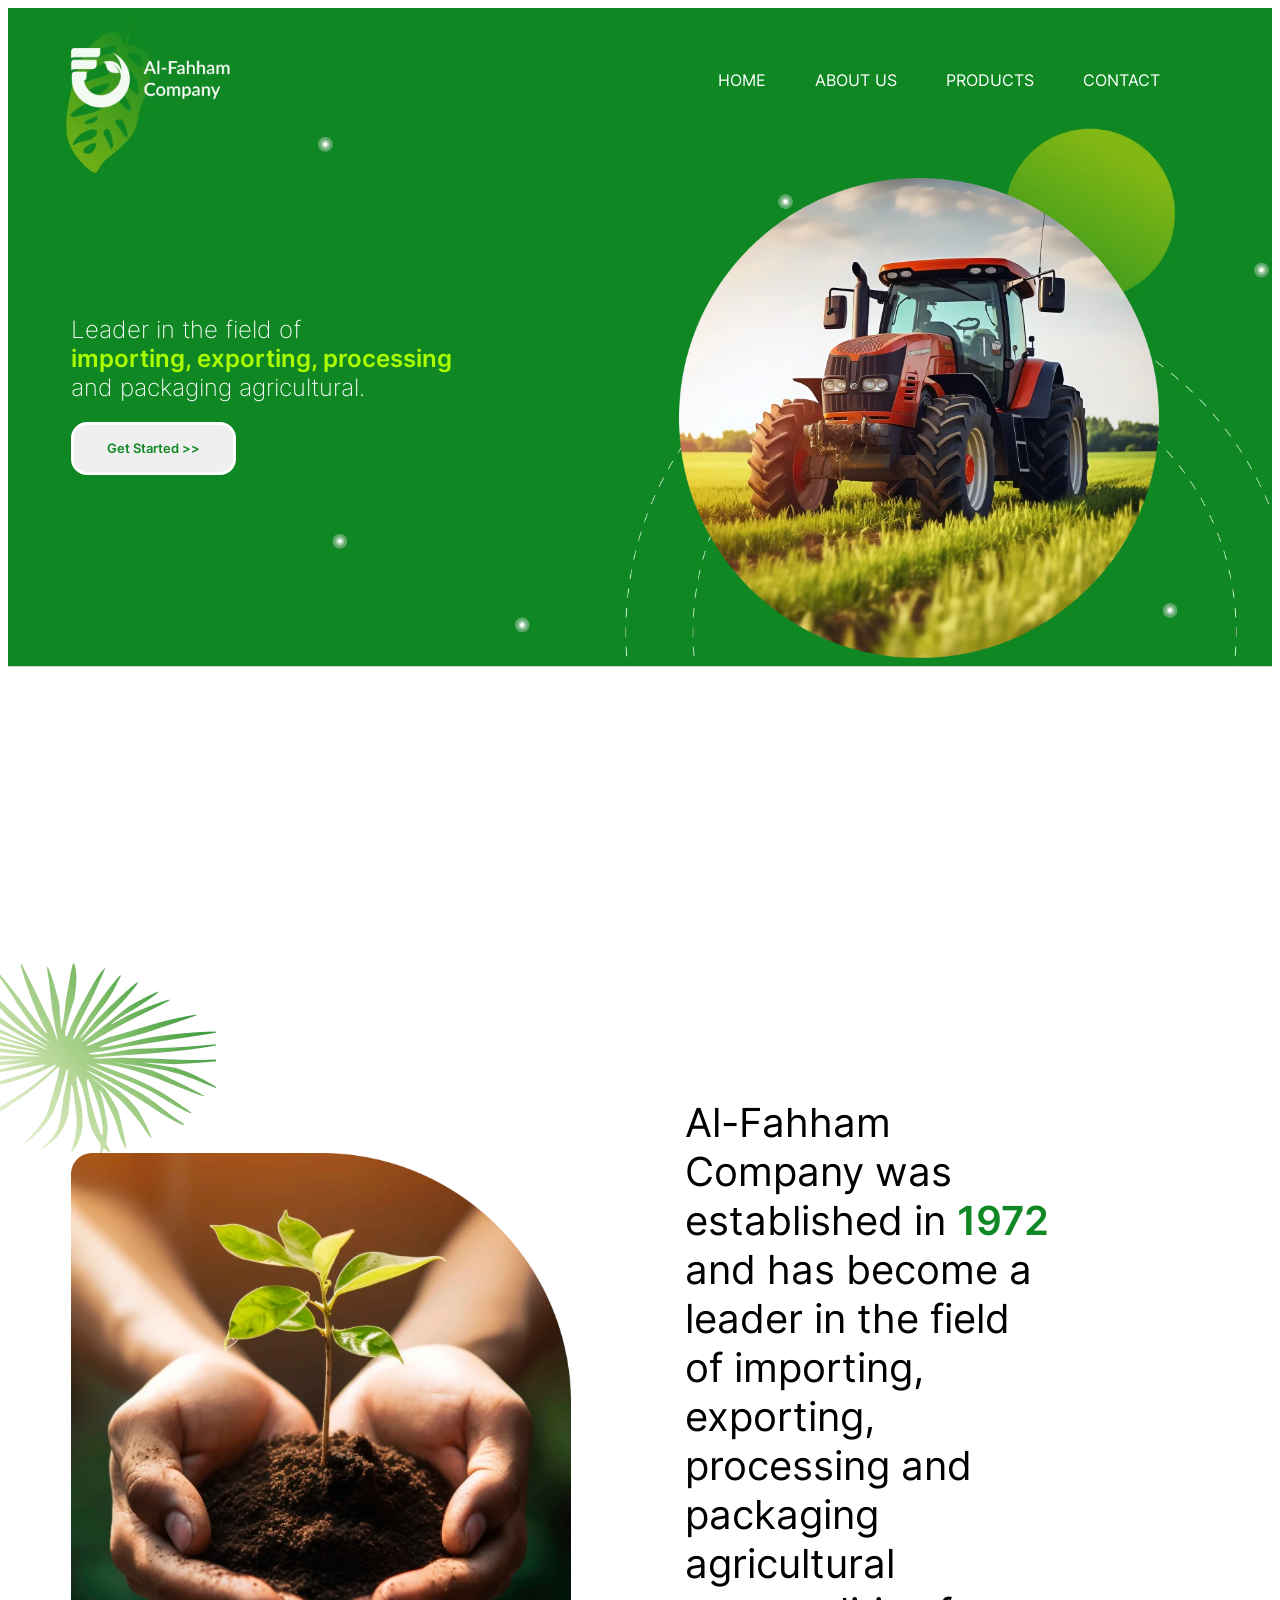
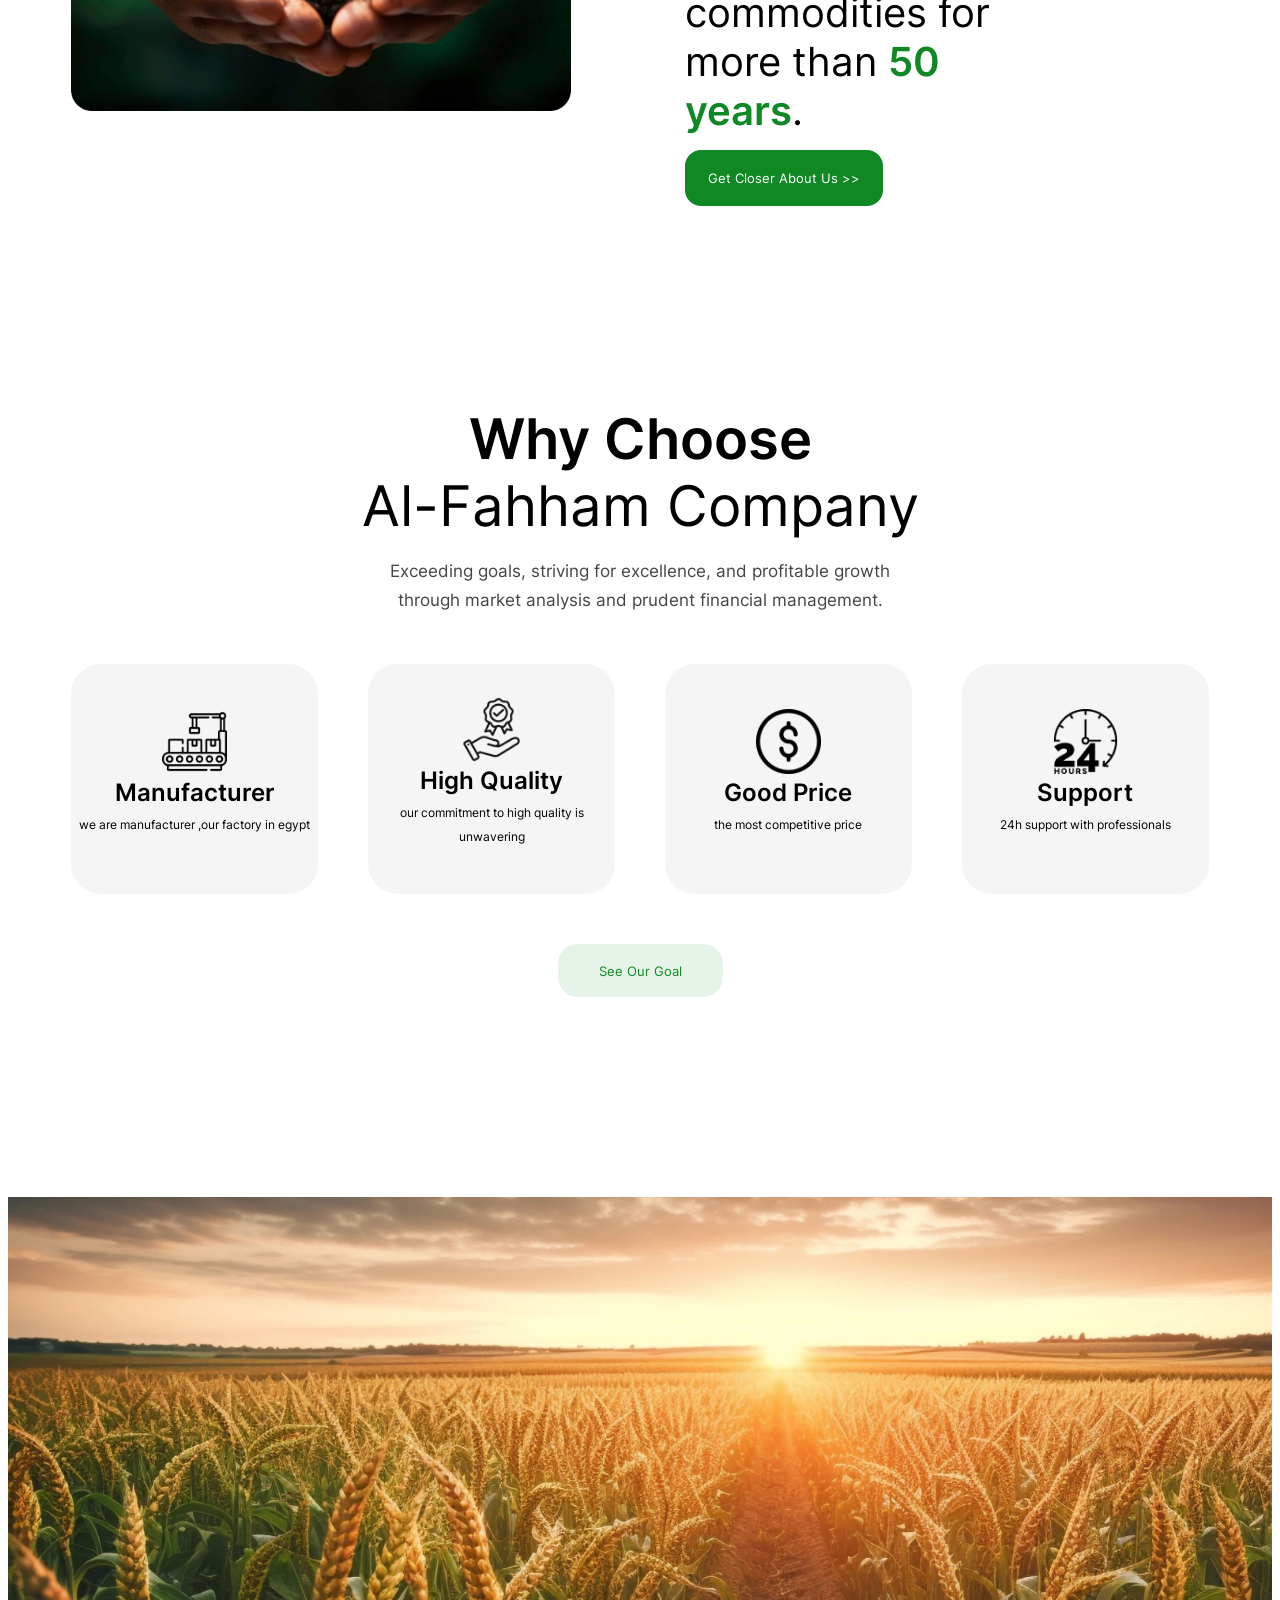
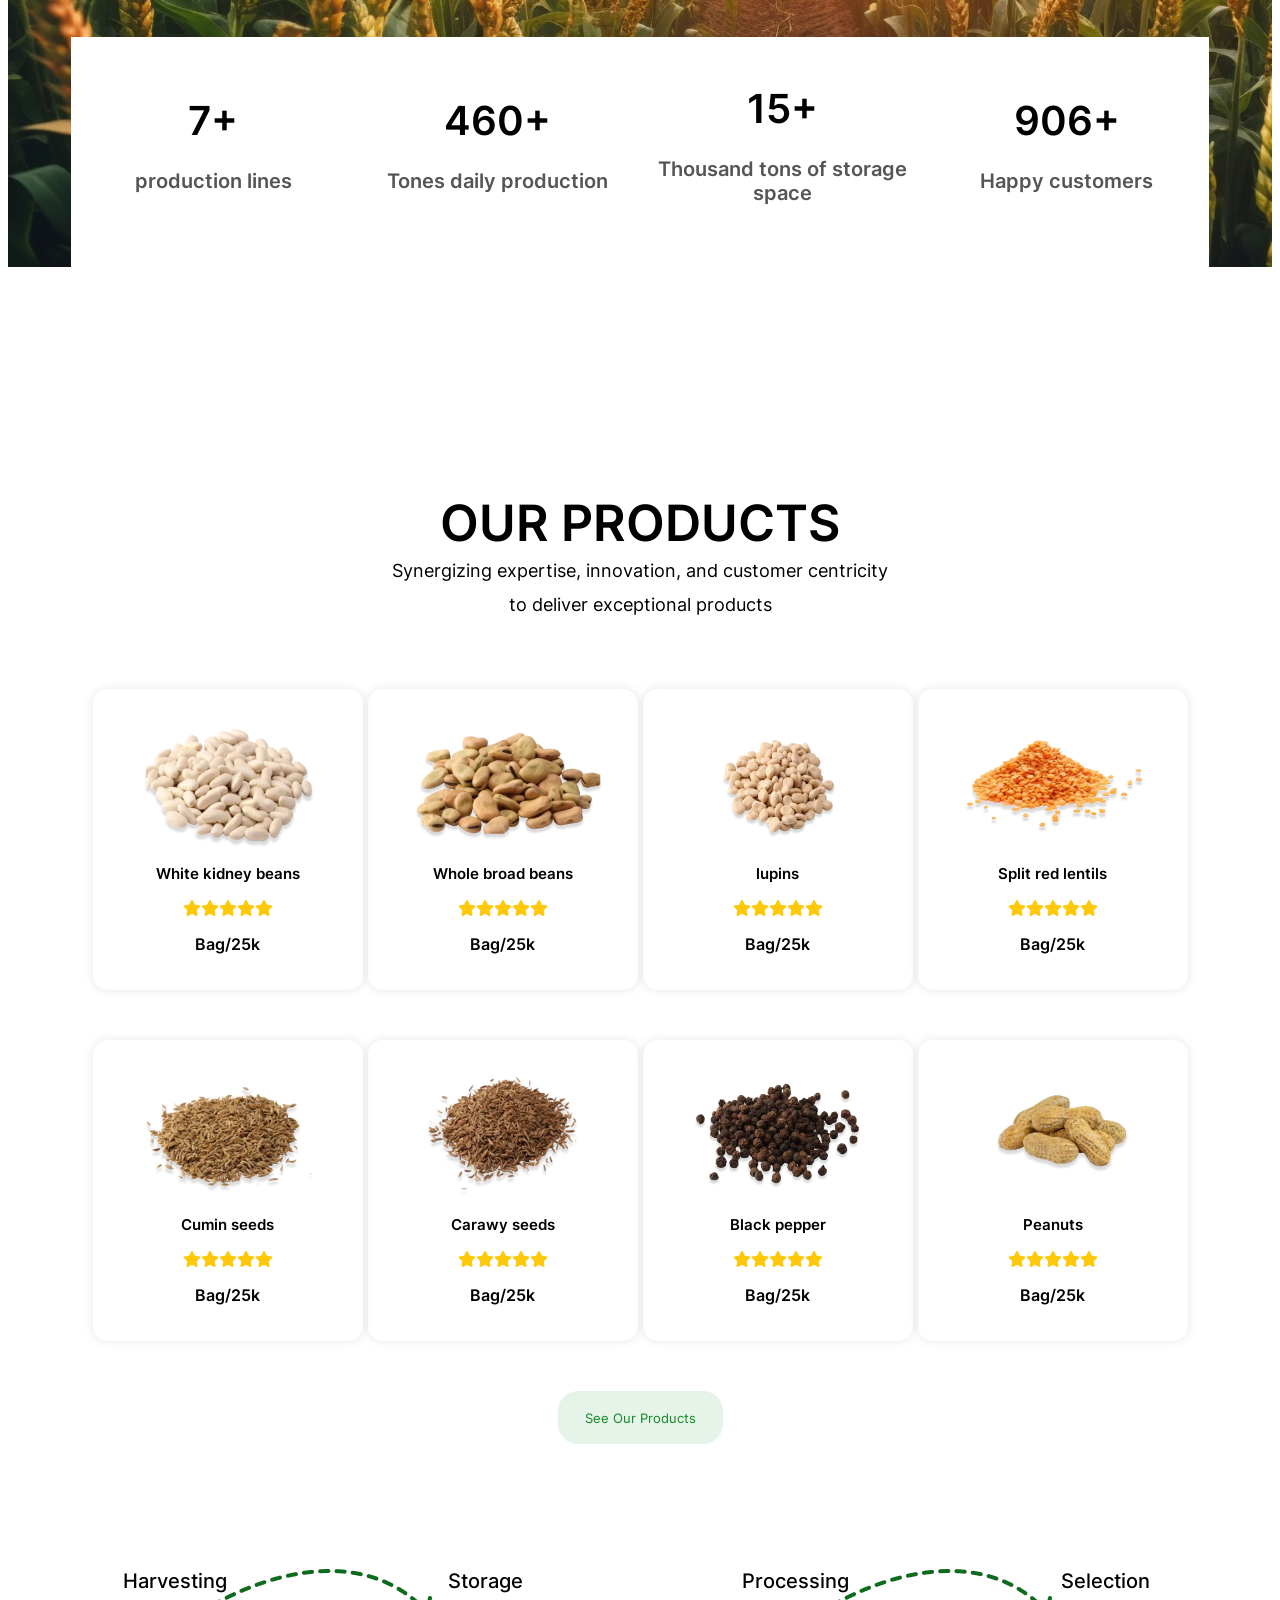
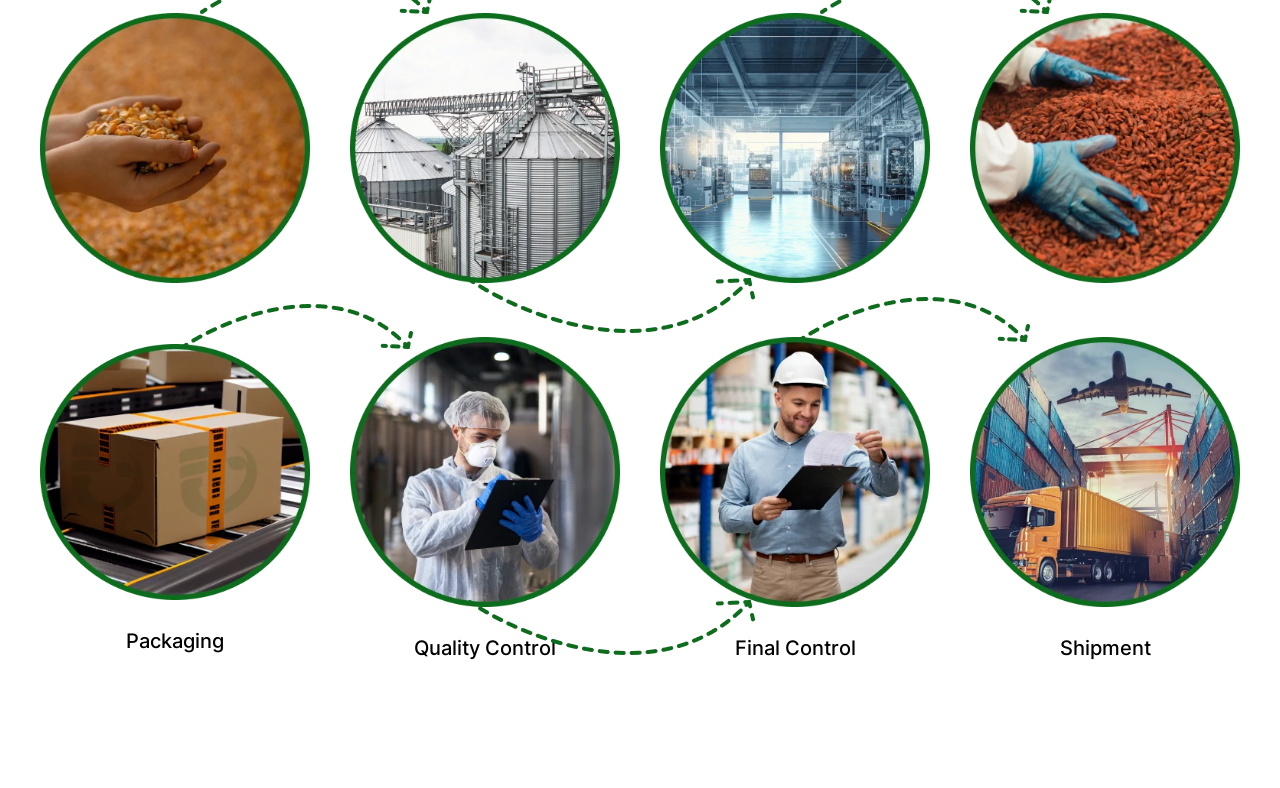
==== home.html @ ff7a0227 "Finish process section" ====
<!DOCTYPE html>
<html lang="en">
  <head>
    <meta charset="UTF-8" />
    <meta name="viewport" content="width=device-width, initial-scale=1.0" />
    <!-- css file -->
    <link rel="stylesheet" href="css/index.css" />
    <!-- all main file -->
    <link rel="stylesheet" href="css/all.min.css" />
    <!-- normliaz file -->
    <link rel="stylesheet" href="css/normliaz.css" />
    <!-- fontawesome cdn -->
    <link
      rel="stylesheet"
      href="https://cdnjs.cloudflare.com/ajax/libs/font-awesome/6.5.2/css/all.min.css"
    />
    <title>El Faham</title>
  </head>
  <body>
    <!-- start main -->
    <main>
      <!-- start landing -->
      <section class="landing">
        <div class="contanier">
          <!-- start nav -->
          <nav>
            <a href="home.html"
              ><img src="images/logo.webp" alt="elfaham-logo"
            /></a>
            <ul>
              <li><a href="home.html">HOME</a></li>
              <li><a href="pages/about.html">ABOUT US</a></li>
              <li><a href="pages/products.html">PRODUCTS</a></li>
              <li><a href="pages/contact.html">Contact</a></li>
            </ul>
          </nav>
          <!-- end nav -->
          <!-- start landing content -->
          <div class="landing-content">
            <div class="text">
              <h1>
                Leader in the field of<br />
                <span>importing, exporting, processing<br /></span> and
                packaging agricultural.
              </h1>
              <button><a href="pages/about.html">Get Started >></a></button>
            </div>
            <img src="images/Tractor.webp" alt="Tractor" />
          </div>
          <!-- end landing content -->
        </div>
      </section>
      <!-- end landing -->
      <!-- start Brief -->
      <section class="brief">
        <div class="contanier">
          <img src="images/about-home.webp" alt="hand-holding-plant" />
          <div class="brief-content">
            <p>
              Al-Fahham Company was established in <span>1972</span> and has
              become a leader in the field of importing, exporting, processing
              and packaging agricultural commodities for more than
              <span>50 years</span>.
            </p>
            <button>
              <a href="pages/about.html">Get Closer About Us >></a>
            </button>
          </div>
        </div>
      </section>
      <!-- end Brief -->
      <!-- start goal section -->
      <section class="goal">
        <div class="goal-text">
          <h2>
            Why Choose <br />
            <span>Al-Fahham Company</span>
          </h2>
          <p>
            Exceeding goals, striving for excellence, and profitable growth
            <br />
            through market analysis and prudent financial management.
          </p>
        </div>
        <div id="carts-holder"></div>
        <div class="button-container">
          <button><a href="pages/about.html">See Our Goal</a></button>
        </div>
      </section>
      <!-- end goal section -->
      <!-- start numbers -->
      <section class="numbers">
        <div class="numbers-contanier">
          <div class="numbers-holder"></div>
        </div>
      </section>
      <!-- end numbers -->
      <!-- start products home -->
      <section class="products-home">
        <div class="header">
          <h1>OUR PRODUCTS</h1>
          <p>
            Synergizing expertise, innovation, and customer centricity <br />
            to deliver exceptional products
          </p>
        </div>
        <div class="contanier">
          <div id="products-holder"></div>
          <button><a href="pages/products.html">See Our Products</a></button>
        </div>
      </section>
      <!-- end products home -->
      <!-- start process -->
      <section class="proccess">
        <div class="contanier">
          <div class="box harvesting">
            <p>Harvesting</p>
            <img src="images/Harvesting.webp" alt="Harvesting" />
          </div>
          <div class="box storage">
            <p>Storage</p>
            <img src="images/Storage.webp" alt="Storage-unit" />
          </div>
          <div class="box processing">
            <p>Processing</p>
            <img src="images/Processing.webp" alt="Processing" />
          </div>
          <div class="box selection">
            <p>Selection</p>
            <img src="images/Selection.webp" alt="Selection" />
          </div>
          <div class="box packaging">
            <img src="images/Packaging.webp" alt="Packaging" />
            <p>Packaging</p>
          </div>
          <div class="box quality">
            <img src="images/Quality-Control.webp" alt="Quality-Control" />
            <p>Quality Control</p>
          </div>
          <div class="box final">
            <img src="images/Final-Control.webp" alt="Final-Control" />
            <p>Final Control</p>
          </div>
          <div class="box Shipment">
            <img src="images/Shipment.webp" alt="Shipment" />
            <p>Shipment</p>
          </div>
        </div>
      </section>
      <!-- end process -->
    </main>
    <!-- end main -->
    <script src="index.js"></script>
  </body>
</html>
---- css/index.css ----
:root {
  --section-padding: 100px;
  --main-color: #108824;
  --secondary-color: #20b43f;
  --hover-color: #acff00;
}
@font-face {
  font-family: "Inter";
  src: url("../fonts/Inter/Inter-VariableFont_slnt\,wght.ttf")
    format("truetype");
  font-weight: 1 1000;
  font-style: oblique 0deg 10deg;
  font-display: swap;
}
* {
  font-family: "Inter", sans-serif;
}
/* start components */
.contanier {
  width: 90%;
  margin: 0 auto;
}
/* end components */
/* start main */
/* start landing */
main .landing {
  background-image: url(../images/landing-background.webp);
  height: 100vh;
  width: 100%;
  background-size: cover;
}
/* start nav */
.landing .contanier nav {
  display: flex;
  flex-direction: row;
  flex-wrap: nowrap;
  justify-content: space-between;
  align-items: center;
  padding-top: 40px;
  gap: 30%;
  text-transform: uppercase;
}
.landing .contanier nav a {
  width: 20%;
}
.landing .contanier nav a img {
  width: 160px;
  height: 60px;
}
.landing .contanier nav ul {
  display: flex;
  list-style: none;
  width: 50%;
  justify-content: space-evenly;
  flex-wrap: nowrap;
  flex-direction: row;
}
.landing .contanier nav ul li a {
  text-decoration: none;
  color: white;
}
.landing .contanier nav ul li a:hover {
  color: #acff00;
}
/* start nav */
/* start landing content */
.landing-content {
  display: flex;
  flex-direction: row;
  flex-wrap: nowrap;
  justify-content: space-between;
  align-items: center;
}
.landing-content .text h1 {
  font-weight: 200;
  color: white;
}
.landing-content .text h1 span {
  color: #acff00;
  font-weight: 600;
}
.landing-content .text button {
  width: 165px;
  height: 53px;
  border-radius: 16px;
  border: none;
  transition: 0.3s;
  cursor: pointer;
  border: 3px solid white;
}
.landing-content .text button:hover {
  background-color: transparent;
}
.landing-content .text button a {
  text-decoration: none;
  color: #108824;
  font-weight: 600;
  padding: 16px;
}
.landing-content .text button:hover > a {
  color: white;
}
.landing-content img {
  width: 480px;
  margin-top: 66px;
  margin-right: 50px;
}
/* end landing content */
/* end landing */
/* start brief */
.brief {
  padding-top: calc(var(--section-padding) * 1.5);
  padding-bottom: var(--section-padding);
}
.brief .contanier {
  display: flex;
  flex-direction: row;
  flex-wrap: nowrap;
  justify-content: space-between;
  align-items: center;
  gap: 10%;
  position: relative;
}
.brief .contanier::before {
  content: "";
  width: 240px;
  height: 190px;
  background-image: url("../images/shape-about-home.webp");
  top: -95px;
  left: -95px;
  position: absolute;
  z-index: 100;
  background-size: auto;
}
.brief .contanier img {
  width: 500px;
}
.brief .brief-content {
  width: 51%;
  margin-bottom: 0;
}
.brief .brief-content p {
  font-size: 40px;
  width: 70%;
  font-weight: 400;
  margin-bottom: 15px;
}
.brief .brief-content p span {
  color: #108824;
  font-weight: 600;
}
.brief .brief-content button {
  border: 3px solid var(--main-color);
  background-color: var(--main-color);
  padding: 17px 10px;
  border-radius: 16px;
  transition: 0.3s;
}
.brief .brief-content button a {
  padding: 17px 10px;
  text-decoration: none;
  color: white;
}
.brief .brief-content button:hover {
  background-color: transparent;
}
.brief .brief-content button:hover > a {
  color: var(--main-color);
}
/* end brief */
/* start Goal */
.goal {
  padding-top: var(--section-padding);
  padding-bottom: var(--section-padding);
}
.goal .goal-text {
  text-align: center;
}
.goal .goal-text h2 {
  font-weight: 600;
  font-size: 56px;
  line-height: 67.2px;
  margin: 0;
}
.goal .goal-text h2 span {
  font-weight: 400;
}
.goal .goal-text p {
  font-weight: 400;
  font-size: 16.63px;
  line-height: 28.5px;
  color: #454545;
}
.goal #carts-holder {
  display: flex;
  flex-direction: row;
  flex-wrap: nowrap;
  justify-content: center;
  align-items: center;
  gap: 50px;
  width: 90%;
  margin: 50px auto;
}
.goal #carts-holder .card {
  opacity: 0;
  width: 370px;
  height: 230px;
  background-color: rgb(245, 245, 245);
  border-radius: 30px;
  text-align: center;
  display: flex;
  flex-direction: column;
  justify-content: center;
  align-items: center;
  transition: 1s ease;
  cursor: default;
}
@keyframes slideIn {
  0% {
    transform: translateX(-300%);
  }
  50% {
    transform: translateX(0);
  }
}
.goal #carts-holder .card:hover {
  color: white;
  background-color: #108824;
}
.goal #carts-holder .card .card-img-black,
.goal #carts-holder .card .card-img-white {
  width: 65px;
  height: 65px;
  transition: 1s ease;
}
.goal #carts-holder .card .card-img-white {
  display: none;
}
.goal #carts-holder .card:hover > .card-img-white {
  display: block;
}
.goal #carts-holder .card:hover > .card-img-black {
  display: none;
}
.goal #carts-holder .card .card-title {
  font-weight: 600;
  font-size: 24px;
  line-height: 28.8px;
  margin-bottom: 0px;
  margin-top: 5px;
}
.goal #carts-holder .card .card-dis {
  font-weight: 400;
  font-size: 12px;
  line-height: 24px;
  margin-top: 5px;
}
.goal .button-container {
  display: flex;
}
.goal .button-container button {
  margin: 0 auto;
  background-color: rgb(16 136 36 / 10%);
  width: 165px;
  height: 53px;
  border-radius: 20px;
  border: none;
  transition: 0.3s;
  cursor: pointer;
}
.goal .button-container button:hover {
  background-color: var(--main-color);
}
.goal .button-container button a {
  padding: 16px 26px;
  color: var(--main-color);
  text-decoration: none;
}
.goal .button-container button:hover > a {
  color: white;
}
/* end Goal */
/* start numbers */
.numbers {
  padding-top: var(--section-padding);
  padding-bottom: var(--section-padding);
}
.numbers .numbers-contanier {
  background-image: url(../images/numbers-background.webp);
  background-size: cover;
  width: 100%;
  height: 670px;
}
.numbers .numbers-contanier .numbers-holder {
  width: 90%;
  margin: 0 auto;
  display: flex;
  flex-direction: row;
  flex-wrap: nowrap;
  justify-content: center;
  align-items: end;
  height: 100%;
}
.numbers .numbers-contanier .numbers-holder .num-card {
  width: 370px;
  height: 230px;
  background-color: white;
  text-align: center;
  display: flex;
  flex-direction: column;
  justify-content: center;
  align-items: center;
}
.numbers .numbers-contanier .numbers-holder .num-card .nums {
  font-weight: 600;
  font-size: 40px;
  line-height: 57px;
}
.numbers .numbers-contanier .numbers-holder .num-card .title {
  color: #181818bc;
  font-weight: 600;
  font-size: 20px;
}
/* end numbers */
/* end main */
/* start products home */
.products-home {
  padding-top: var(--section-padding);
}
.products-home .header {
  text-align: center;
}
.products-home .header h1 {
  font-size: 50px;
  font-weight: 600;
  line-height: 112px;
  margin: 0;
}
.header p {
  margin-top: -25px;
  font-weight: 400;
  line-height: 33.6px;
  font-size: 18px;
}
#products-holder {
  padding-top: 50px;
  display: grid;
  width: 90%;
  grid-template-columns: repeat(4, 1fr);
  align-items: center;
  justify-items: center;
  justify-content: center;
  column-gap: 5px;
  row-gap: 50px;
  margin: 0 auto;
  text-align: center;
}
#products-holder .product-card {
  padding: 20px;
  border-radius: 15px;
  box-shadow: 0px 0px 10px 1px #00000015;
}
#products-holder .product-card .image-holder {
  margin: 15px;
  width: 200px;
  height: 125px;
}
#products-holder .product-card .image-holder .product-img {
  max-width: 100%;
  max-height: 100%;
}
#products-holder .product-card .product-title {
  font-weight: 600;
  font-size: 15px;
}
#products-holder .product-card .product-size {
  font-weight: 600;
}
#products-holder .product-card i {
  color: #ffc90a;
}
.products-home button {
  display: flex;
  margin: 50px auto;
  background-color: rgb(16 136 36 / 10%);
  width: 165px;
  height: 53px;
  border-radius: 20px;
  border: none;
  transition: 0.3s;
  cursor: pointer;
  text-align: center;
  justify-content: center;
  align-items: center;
}
.products-home button:hover {
  background-color: var(--main-color);
}
.products-home button a {
  padding: 14px 10px;
  color: var(--main-color);
  text-decoration: none;
}
.products-home button:hover > a {
  color: white;
}
/* end products home */
/* start proccess */
.proccess {
  padding-bottom: var(--section-padding);
}
.proccess .contanier {
  padding-top: 50px;
  display: grid;
  width: 80%;
  grid-template-columns: repeat(4, 1fr);
  align-items: center;
  justify-items: center;
  justify-content: center;
  column-gap: 40px;
  row-gap: 50px;
  margin: 0 auto;
  text-align: center;
}
.proccess .contanier .box {
  position: relative;
}
.proccess .contanier .box img {
  width: 270px;
}
.proccess .contanier .harvesting::before,
.proccess .contanier .processing::before {
  content: url(../images/Arrow-down.webp);
  position: absolute;
  top: 25px;
  right: -45%;
}
.proccess .contanier .storage::before {
  content: url(../images/Arrow-up.webp);
  position: absolute;
  bottom: -50px;
  right: -50%;
}
.proccess .contanier .packaging::before {
  content: url(../images/Arrow-down.webp);
  position: absolute;
  top: -40px;
  right: -38%;
}
.proccess .contanier .quality::before {
  content: url(../images/Arrow-up.webp);
  position: absolute;
  bottom: 21px;
  right: -50%;
}
.proccess .contanier .final::before {
  content: url(../images/Arrow-down.webp);
  position: absolute;
  top: -40px;
  right: -37%;
}
.proccess .contanier .box p {
  font-weight: 500;
  font-size: 20px;
  padding-top: 5px;
}
/* end proccess */
---- css/normliaz.css ----
/*! normalize.css v8.0.1 | MIT License | github.com/necolas/normalize.css */

/* Document
   ========================================================================== */

/**
 * 1. Correct the line height in all browsers.
 * 2. Prevent adjustments of font size after orientation changes in iOS.
 */

 html {
    line-height: 1.15; /* 1 */
    -webkit-text-size-adjust: 100%; /* 2 */
  }
  
  /* Sections
     ========================================================================== */
  
  /**
   * Remove the margin in all browsers.
   */
  
  body {
    margin: 0;
  }
  
  /**
   * Render the `main` element consistently in IE.
   */
  
  main {
    display: block;
  }
  
  /**
   * Correct the font size and margin on `h1` elements within `section` and
   * `article` contexts in Chrome, Firefox, and Safari.
   */
  
  h1 {
    font-size: 2em;
    margin: 0.67em 0;
  }
  
  /* Grouping content
     ========================================================================== */
  
  /**
   * 1. Add the correct box sizing in Firefox.
   * 2. Show the overflow in Edge and IE.
   */
  
  hr {
    box-sizing: content-box; /* 1 */
    height: 0; /* 1 */
    overflow: visible; /* 2 */
  }
  
  /**
   * 1. Correct the inheritance and scaling of font size in all browsers.
   * 2. Correct the odd `em` font sizing in all browsers.
   */
  
  pre {
    font-family: monospace, monospace; /* 1 */
    font-size: 1em; /* 2 */
  }
  
  /* Text-level semantics
     ========================================================================== */
  
  /**
   * Remove the gray background on active links in IE 10.
   */
  
  a {
    background-color: transparent;
  }
  
  /**
   * 1. Remove the bottom border in Chrome 57-
   * 2. Add the correct text decoration in Chrome, Edge, IE, Opera, and Safari.
   */
  
  abbr[title] {
    border-bottom: none; /* 1 */
    text-decoration: underline; /* 2 */
    text-decoration: underline dotted; /* 2 */
  }
  
  /**
   * Add the correct font weight in Chrome, Edge, and Safari.
   */
  
  b,
  strong {
    font-weight: bolder;
  }
  
  /**
   * 1. Correct the inheritance and scaling of font size in all browsers.
   * 2. Correct the odd `em` font sizing in all browsers.
   */
  
  code,
  kbd,
  samp {
    font-family: monospace, monospace; /* 1 */
    font-size: 1em; /* 2 */
  }
  
  /**
   * Add the correct font size in all browsers.
   */
  
  small {
    font-size: 80%;
  }
  
  /**
   * Prevent `sub` and `sup` elements from affecting the line height in
   * all browsers.
   */
  
  sub,
  sup {
    font-size: 75%;
    line-height: 0;
    position: relative;
    vertical-align: baseline;
  }
  
  sub {
    bottom: -0.25em;
  }
  
  sup {
    top: -0.5em;
  }
  
  /* Embedded content
     ========================================================================== */
  
  /**
   * Remove the border on images inside links in IE 10.
   */
  
  img {
    border-style: none;
  }
  
  /* Forms
     ========================================================================== */
  
  /**
   * 1. Change the font styles in all browsers.
   * 2. Remove the margin in Firefox and Safari.
   */
  
  button,
  input,
  optgroup,
  select,
  textarea {
    font-family: inherit; /* 1 */
    font-size: 100%; /* 1 */
    line-height: 1.15; /* 1 */
    margin: 0; /* 2 */
  }
  
  /**
   * Show the overflow in IE.
   * 1. Show the overflow in Edge.
   */
  
  button,
  input { /* 1 */
    overflow: visible;
  }
  
  /**
   * Remove the inheritance of text transform in Edge, Firefox, and IE.
   * 1. Remove the inheritance of text transform in Firefox.
   */
  
  button,
  select { /* 1 */
    text-transform: none;
  }
  
  /**
   * Correct the inability to style clickable types in iOS and Safari.
   */
  
  button,
  [type="button"],
  [type="reset"],
  [type="submit"] {
    -webkit-appearance: button;
  }
  
  /**
   * Remove the inner border and padding in Firefox.
   */
  
  button::-moz-focus-inner,
  [type="button"]::-moz-focus-inner,
  [type="reset"]::-moz-focus-inner,
  [type="submit"]::-moz-focus-inner {
    border-style: none;
    padding: 0;
  }
  
  /**
   * Restore the focus styles unset by the previous rule.
   */
  
  button:-moz-focusring,
  [type="button"]:-moz-focusring,
  [type="reset"]:-moz-focusring,
  [type="submit"]:-moz-focusring {
    outline: 1px dotted ButtonText;
  }
  
  /**
   * Correct the padding in Firefox.
   */
  
  fieldset {
    padding: 0.35em 0.75em 0.625em;
  }
  
  /**
   * 1. Correct the text wrapping in Edge and IE.
   * 2. Correct the color inheritance from `fieldset` elements in IE.
   * 3. Remove the padding so developers are not caught out when they zero out
   *    `fieldset` elements in all browsers.
   */
  
  legend {
    box-sizing: border-box; /* 1 */
    color: inherit; /* 2 */
    display: table; /* 1 */
    max-width: 100%; /* 1 */
    padding: 0; /* 3 */
    white-space: normal; /* 1 */
  }
  
  /**
   * Add the correct vertical alignment in Chrome, Firefox, and Opera.
   */
  
  progress {
    vertical-align: baseline;
  }
  
  /**
   * Remove the default vertical scrollbar in IE 10+.
   */
  
  textarea {
    overflow: auto;
  }
  
  /**
   * 1. Add the correct box sizing in IE 10.
   * 2. Remove the padding in IE 10.
   */
  
  [type="checkbox"],
  [type="radio"] {
    box-sizing: border-box; /* 1 */
    padding: 0; /* 2 */
  }
  
  /**
   * Correct the cursor style of increment and decrement buttons in Chrome.
   */
  
  [type="number"]::-webkit-inner-spin-button,
  [type="number"]::-webkit-outer-spin-button {
    height: auto;
  }
  
  /**
   * 1. Correct the odd appearance in Chrome and Safari.
   * 2. Correct the outline style in Safari.
   */
  
  [type="search"] {
    -webkit-appearance: textfield; /* 1 */
    outline-offset: -2px; /* 2 */
  }
  
  /**
   * Remove the inner padding in Chrome and Safari on macOS.
   */
  
  [type="search"]::-webkit-search-decoration {
    -webkit-appearance: none;
  }
  
  /**
   * 1. Correct the inability to style clickable types in iOS and Safari.
   * 2. Change font properties to `inherit` in Safari.
   */
  
  ::-webkit-file-upload-button {
    -webkit-appearance: button; /* 1 */
    font: inherit; /* 2 */
  }
  
  /* Interactive
     ========================================================================== */
  
  /*
   * Add the correct display in Edge, IE 10+, and Firefox.
   */
  
  details {
    display: block;
  }
  
  /*
   * Add the correct display in all browsers.
   */
  
  summary {
    display: list-item;
  }
  
  /* Misc
     ========================================================================== */
  
  /**
   * Add the correct display in IE 10+.
   */
  
  template {
    display: none;
  }
  
  /**
   * Add the correct display in IE 10.
   */
  
  [hidden] {
    display: none;
  }
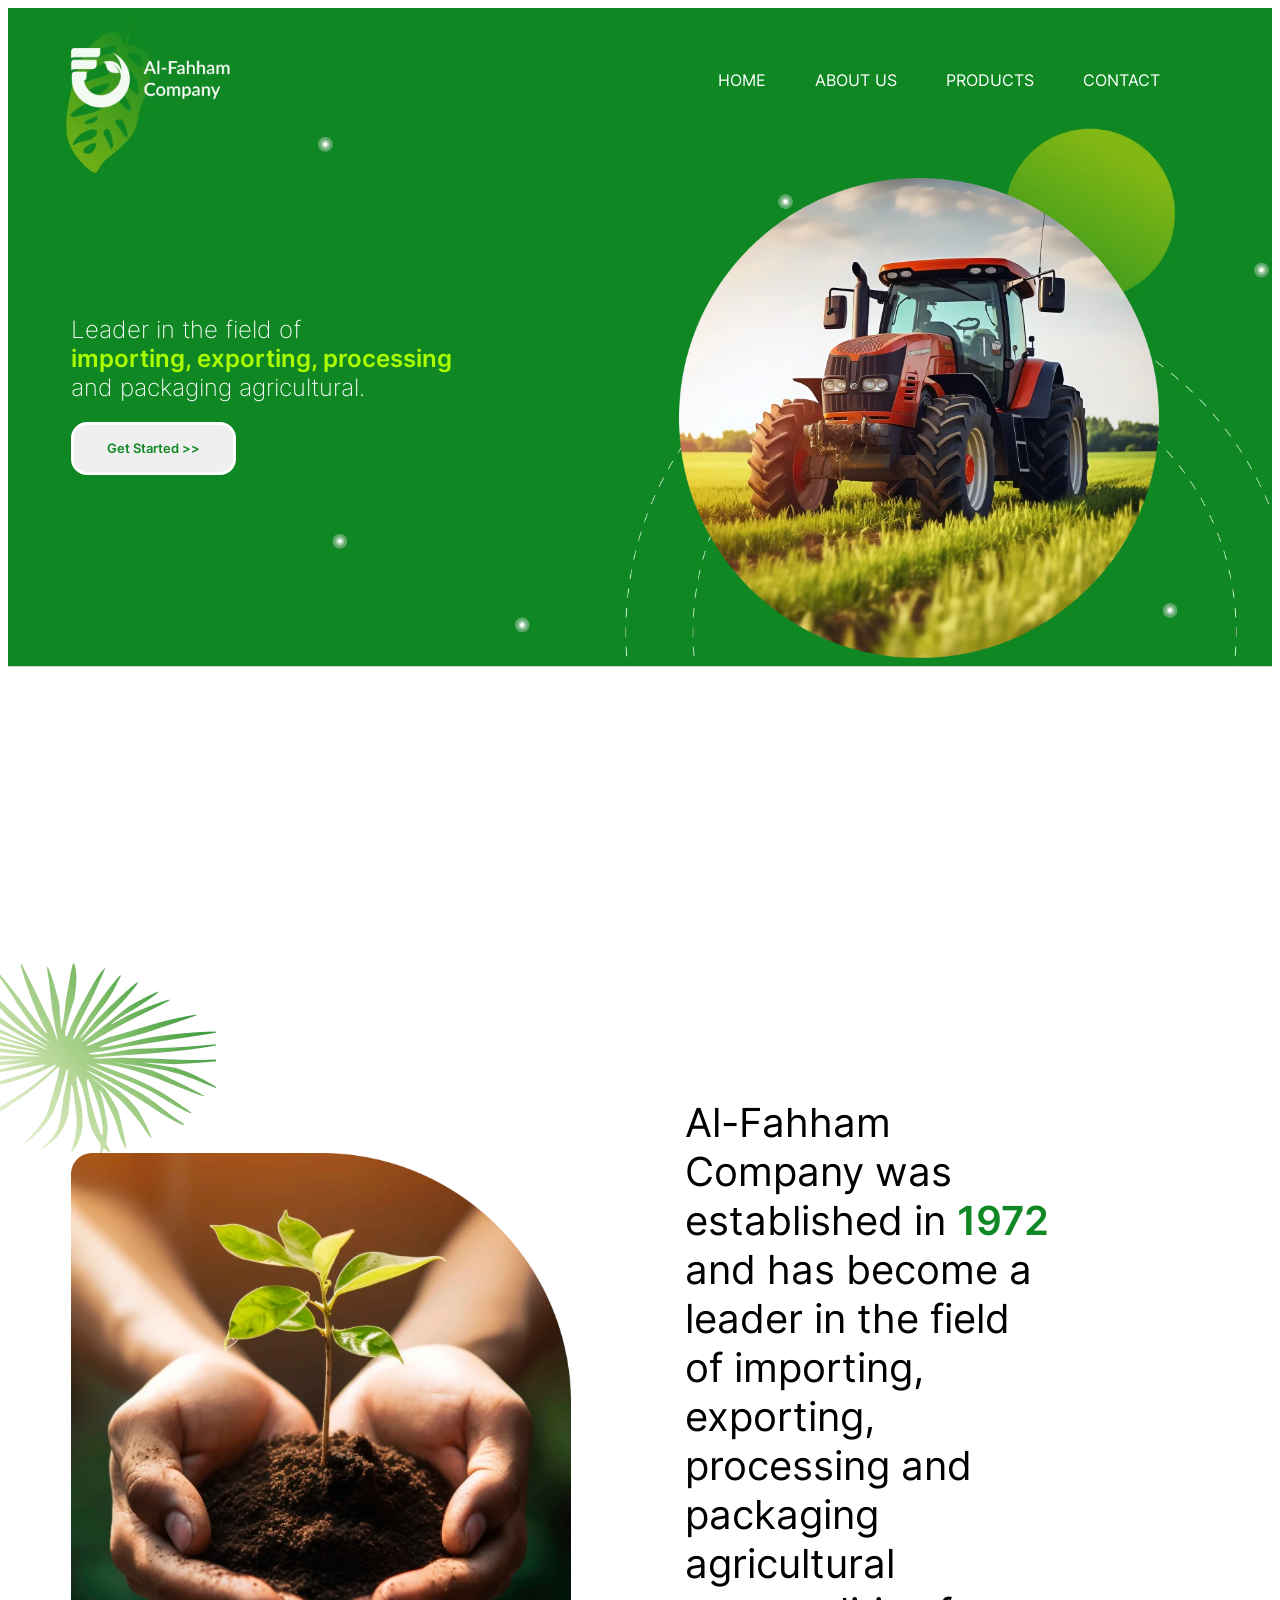
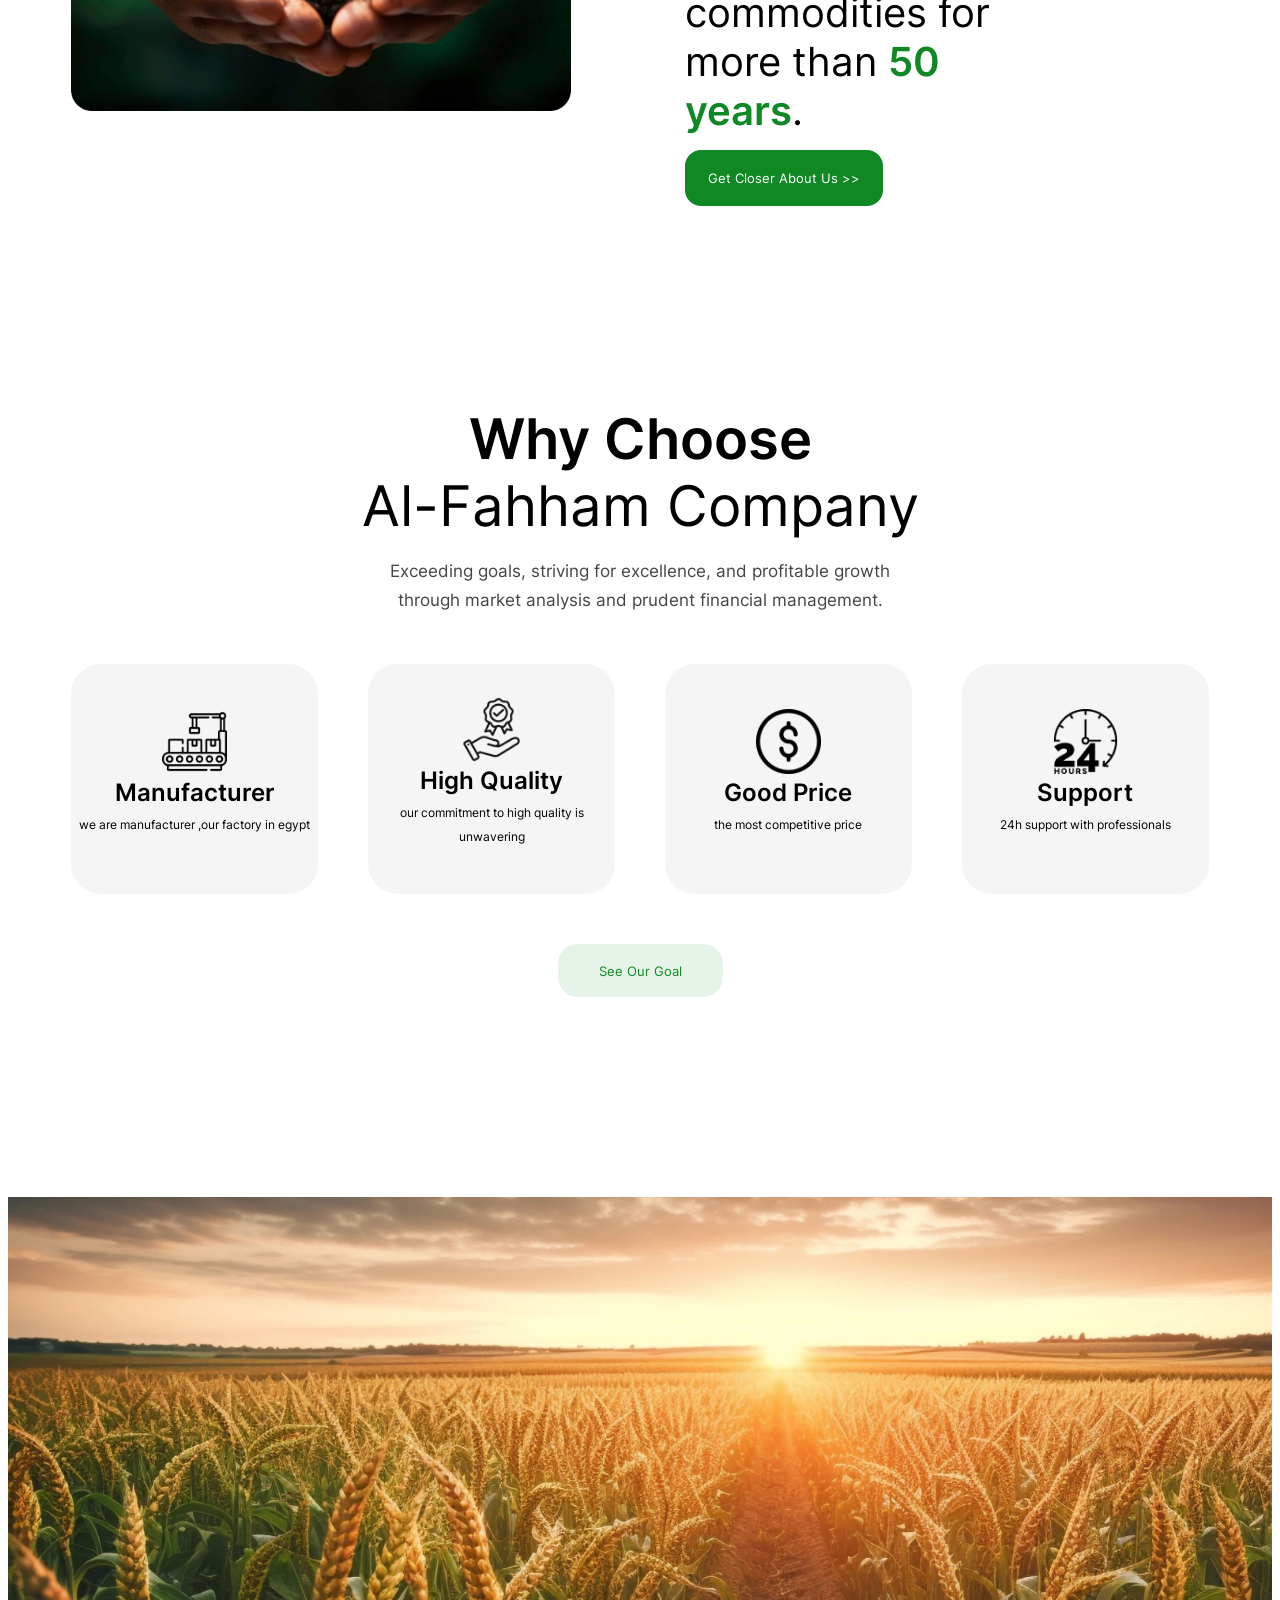
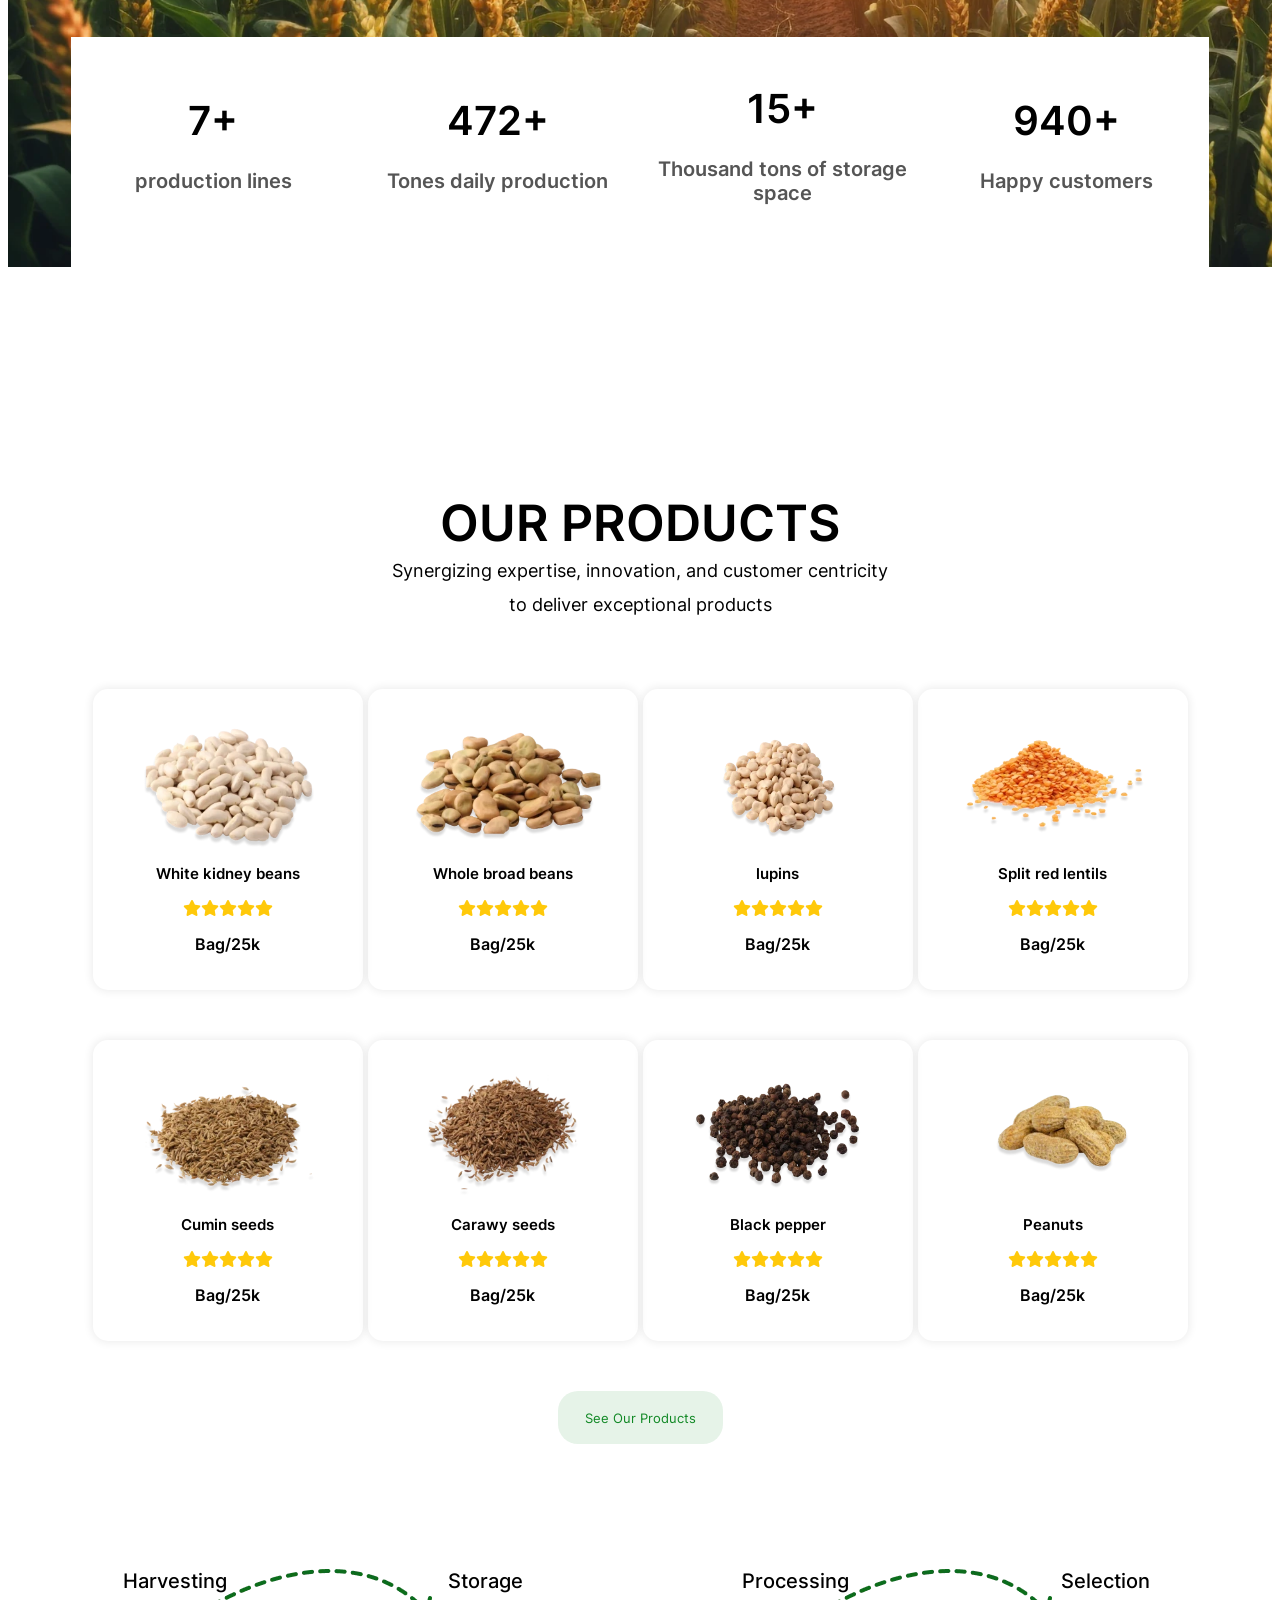
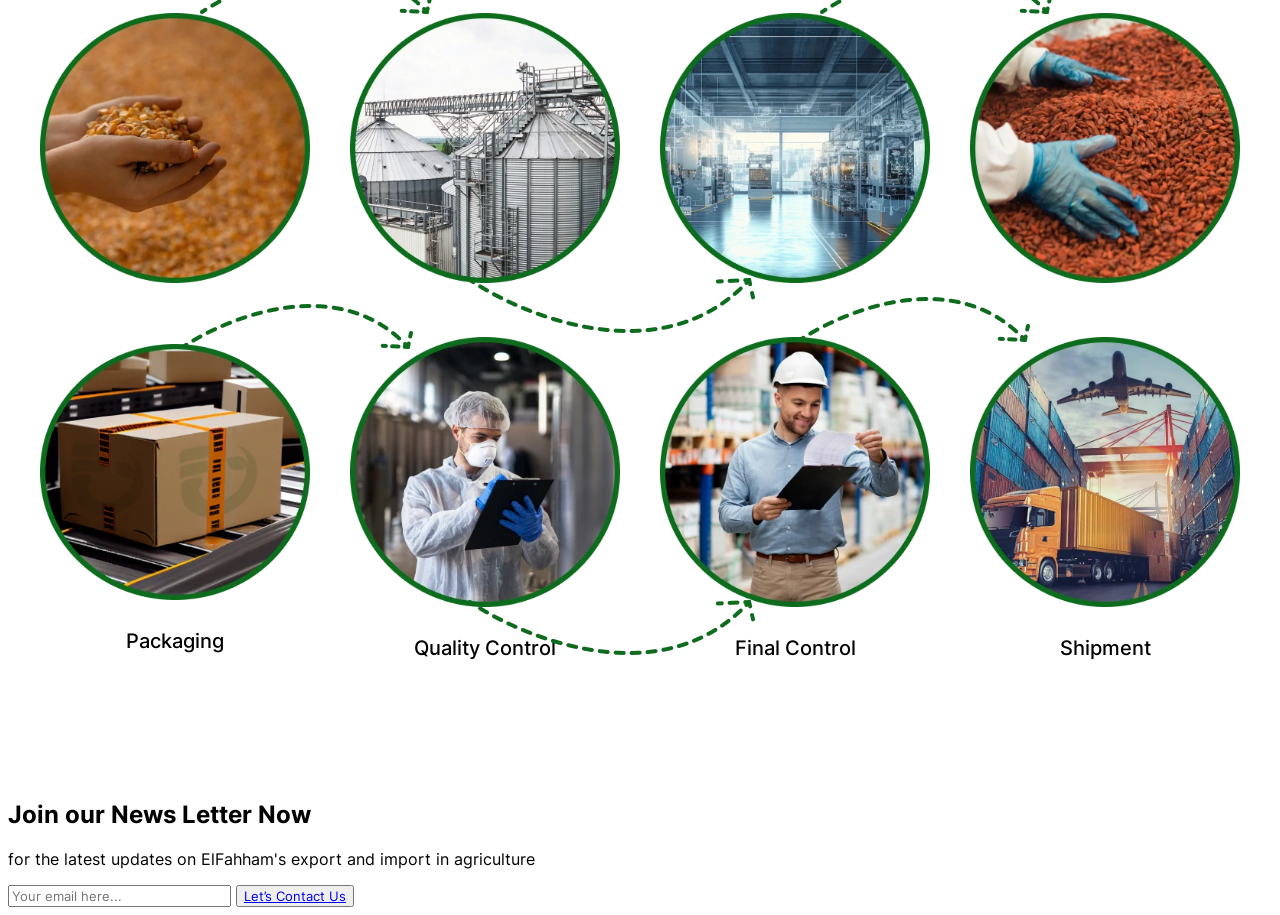
==== commit 02812188: "Create HTML code for news letter section" ====
--- a/home.html
+++ b/home.html
@@ -148,6 +148,19 @@
         </div>
       </section>
       <!-- end process -->
+      <!-- start news letter -->
+      <section class="letter">
+        <div class="heading">
+          <h2>Join our News Letter Now</h2>
+          <p>
+            for the latest updates on ElFahham's export and import in
+            agriculture
+          </p>
+          <input type="email" placeholder="Your email here..." />
+          <button><a href="#">Let’s Contact Us</a></button>
+        </div>
+      </section>
+      <!-- end news letter -->
     </main>
     <!-- end main -->
     <script src="index.js"></script>
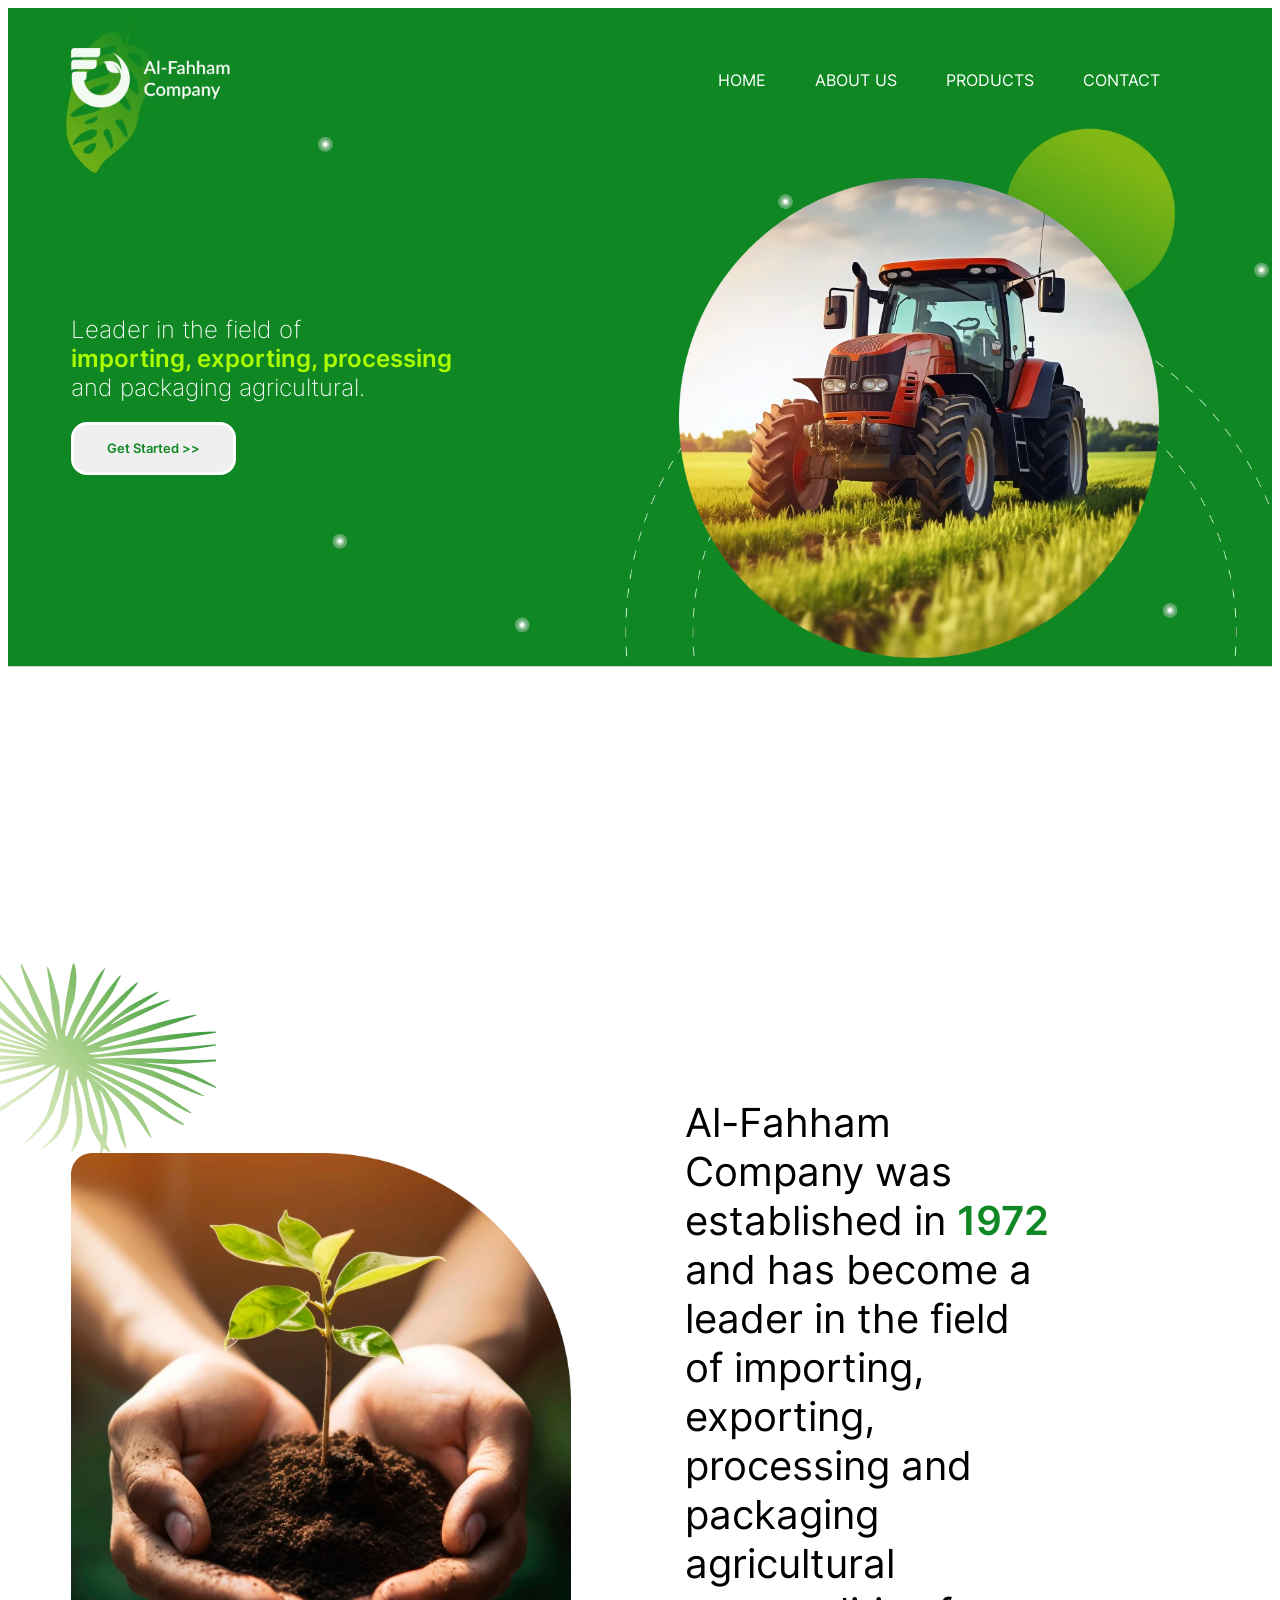
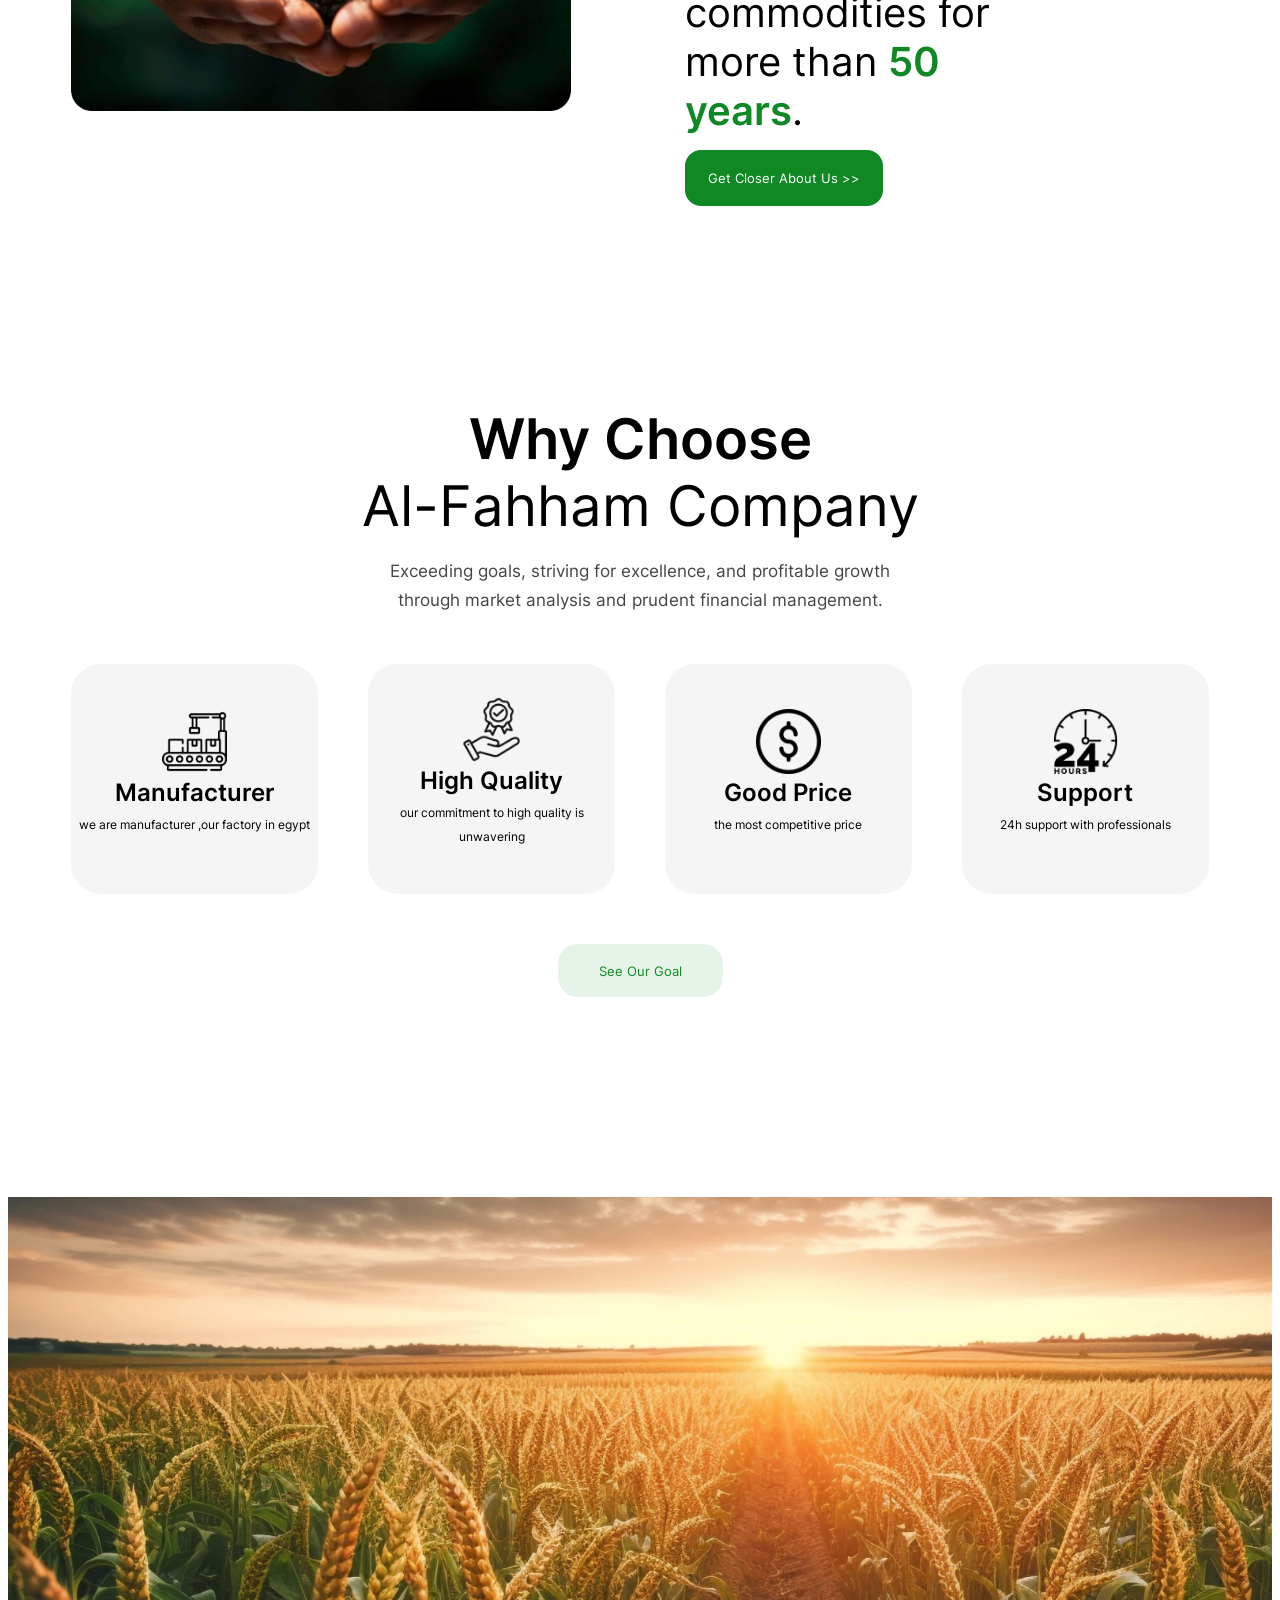
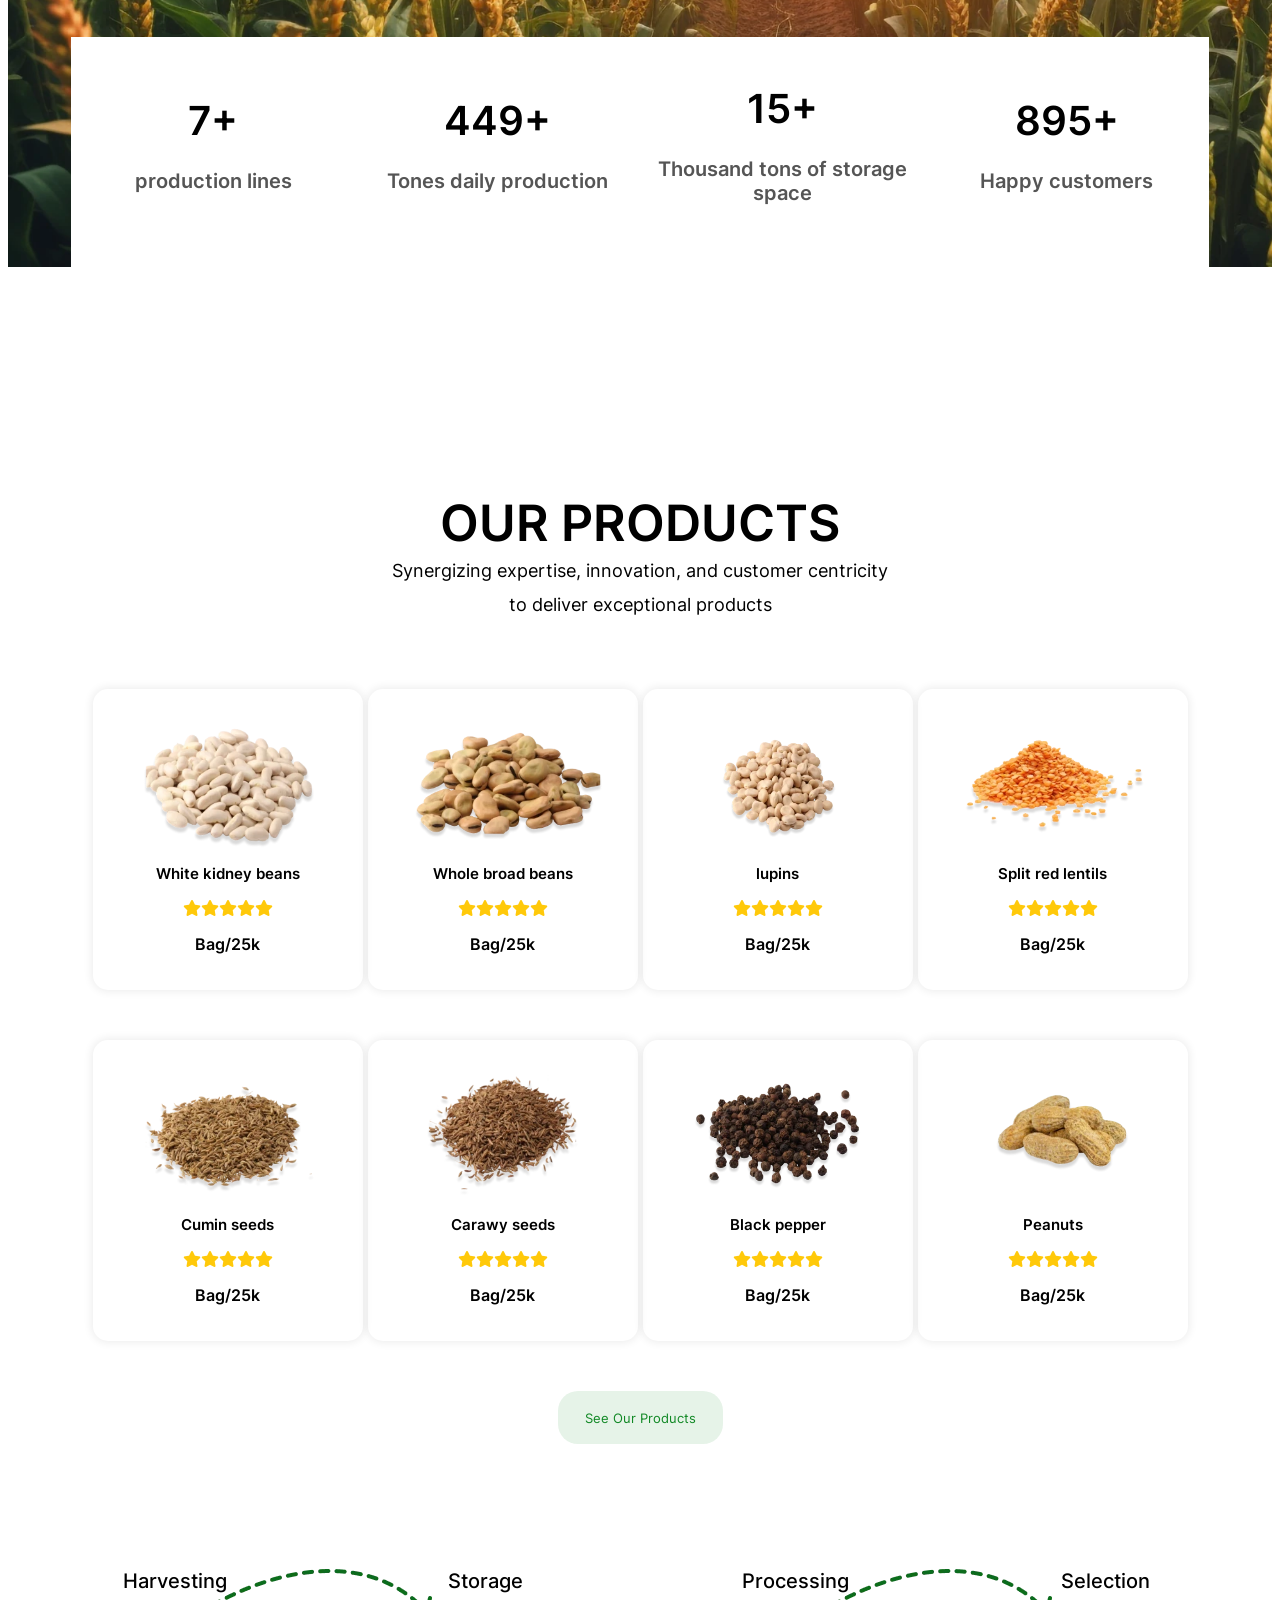
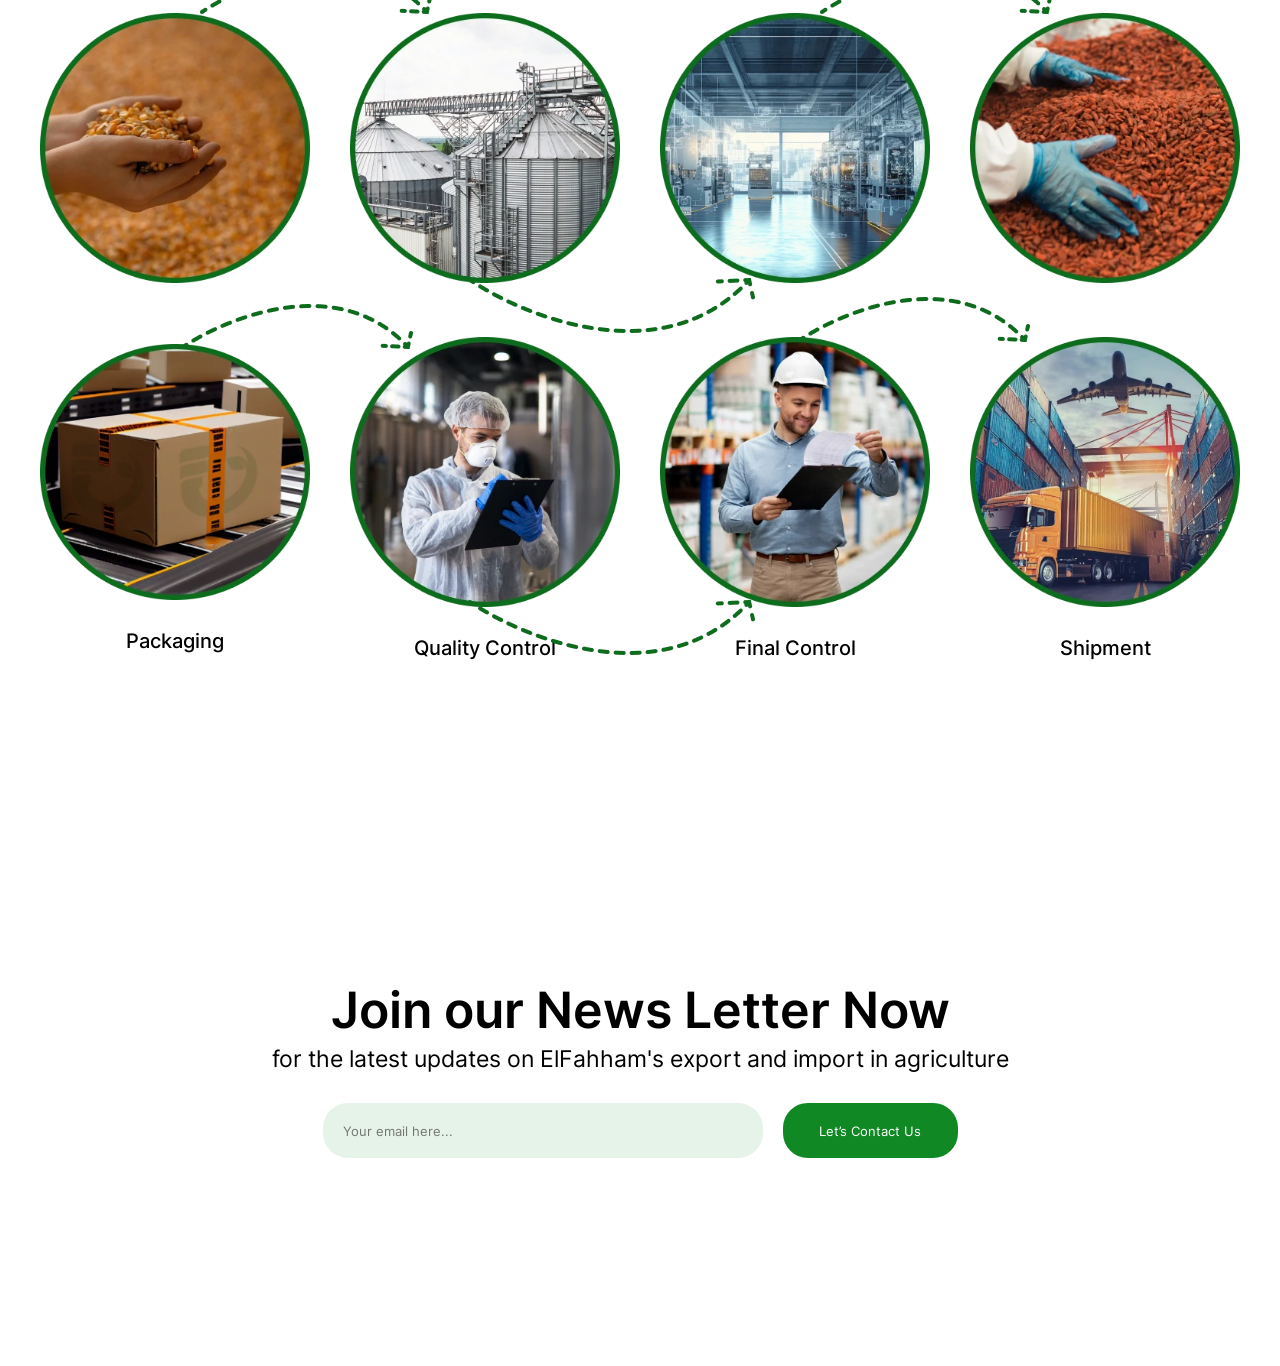
==== commit 89bc75a6: "Finish letter section" ====
--- a/home.html
+++ b/home.html
@@ -150,14 +150,18 @@
       <!-- end process -->
       <!-- start news letter -->
       <section class="letter">
-        <div class="heading">
-          <h2>Join our News Letter Now</h2>
-          <p>
-            for the latest updates on ElFahham's export and import in
-            agriculture
-          </p>
-          <input type="email" placeholder="Your email here..." />
-          <button><a href="#">Let’s Contact Us</a></button>
+        <div class="contanier">
+          <div class="heading">
+            <h2>Join our News Letter Now</h2>
+            <p>
+              for the latest updates on ElFahham's export and import in
+              agriculture
+            </p>
+            <div class="input-holder">
+              <input type="email" placeholder="Your email here..." />
+              <button><a href="#">Let’s Contact Us</a></button>
+            </div>
+          </div>
         </div>
       </section>
       <!-- end news letter -->
--- a/css/index.css
+++ b/css/index.css
@@ -465,3 +465,59 @@
   padding-top: 5px;
 }
 /* end proccess */
+/* start news letter */
+.letter {
+  /* background-image: url(../images/numbers-background.webp); */
+  background-size: cover;
+  text-align: center;
+}
+.letter .heading {
+  padding-top: 200px;
+}
+.letter .heading h2 {
+  font-weight: 600;
+  font-size: 50px;
+  margin: 0;
+}
+.letter .heading p {
+  font-weight: 400;
+  margin-bottom: 30px;
+  margin-top: 5px;
+  font-size: 23px;
+}
+.letter .input-holder {
+  padding-bottom: 200px;
+}
+.letter .input-holder input {
+  border: none;
+  padding: 15px 20px;
+  width: 400px;
+  height: 25px;
+  border-radius: 25px;
+  background-color: rgb(16 136 36 / 10%);
+}
+.letter .input-holder input:focus {
+  outline-color: var(--main-color);
+}
+.letter .input-holder button {
+  border: none;
+  background-color: var(--main-color);
+  height: 55px;
+  border-radius: 25px;
+  width: 175px;
+  margin-left: 15px;
+  border: 3px solid var(--main-color);
+  transition: 0.3s ease-in;
+}
+.letter .input-holder button:hover {
+  background-color: transparent;
+}
+.letter .input-holder button a {
+  text-decoration: none;
+  color: white;
+  padding: 18px 16px;
+}
+.letter .input-holder button:hover > a {
+  color: var(--main-color);
+}
+/* end news letter */
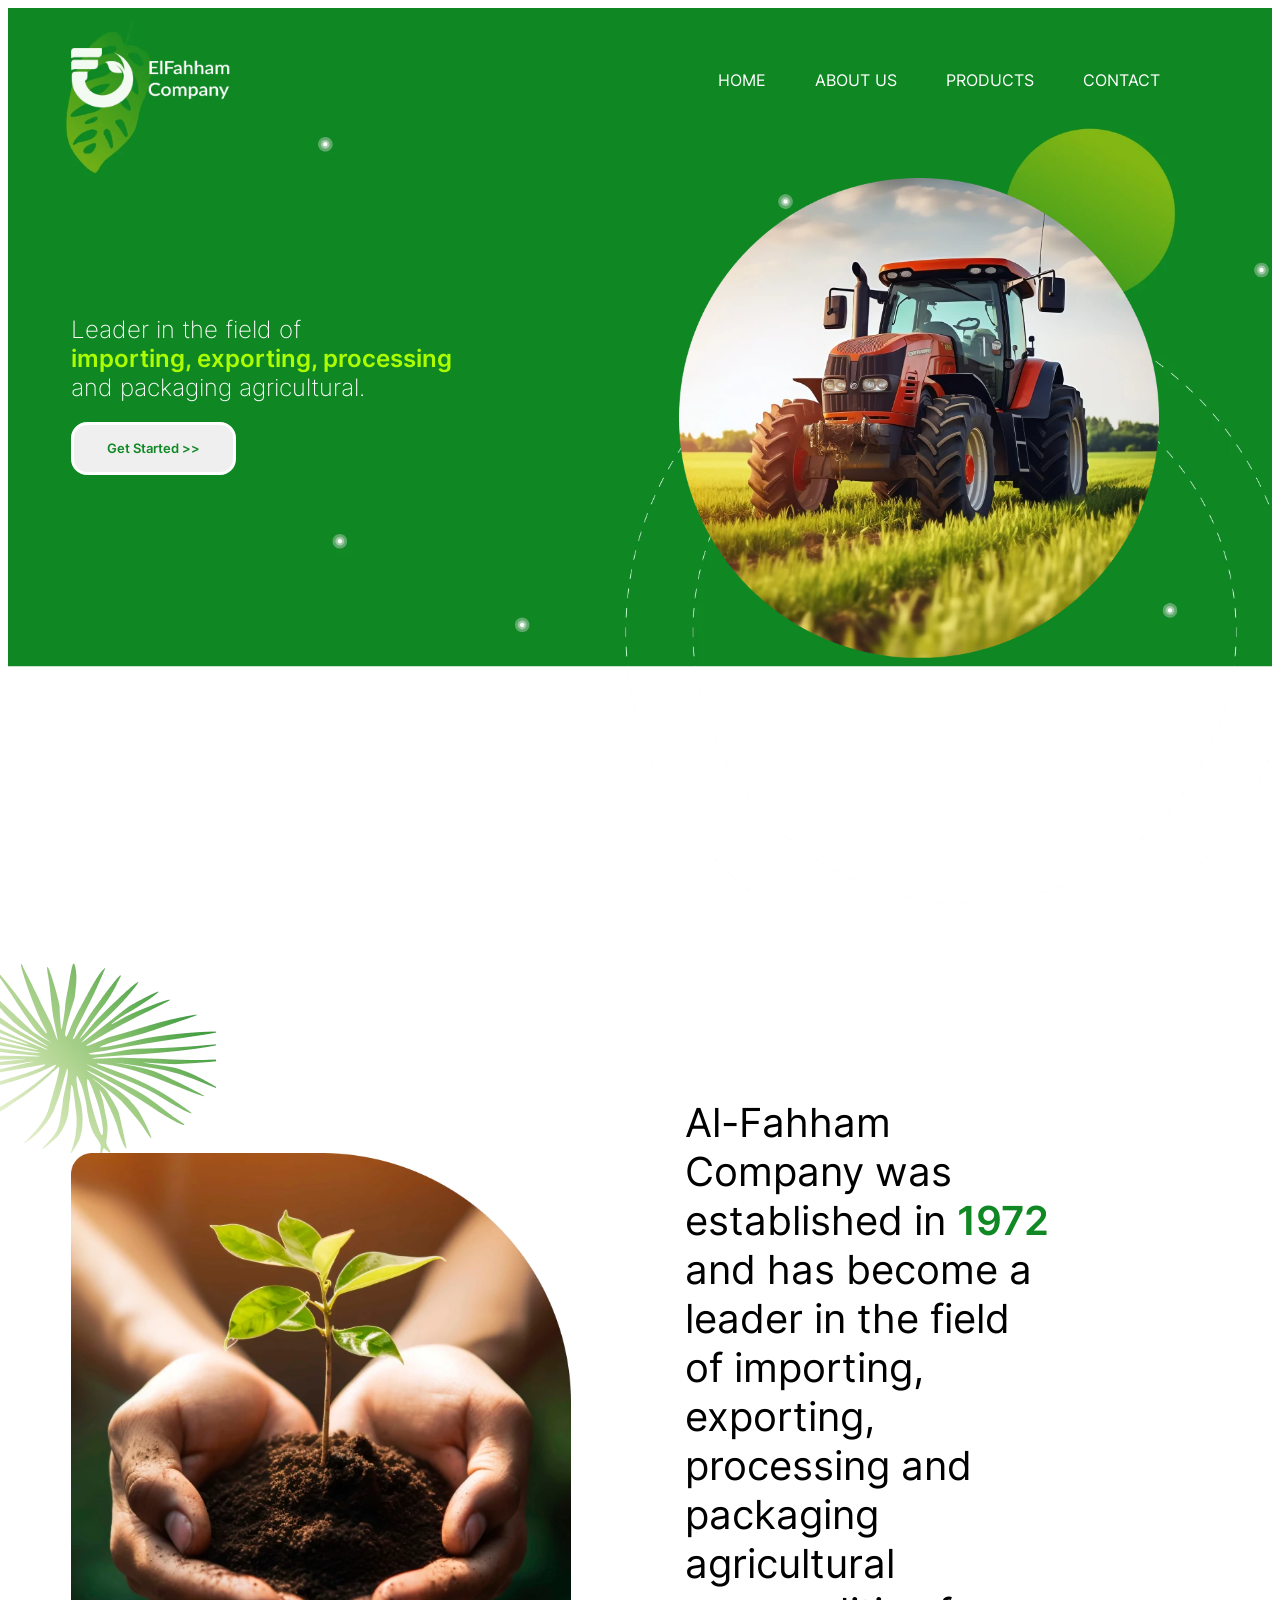
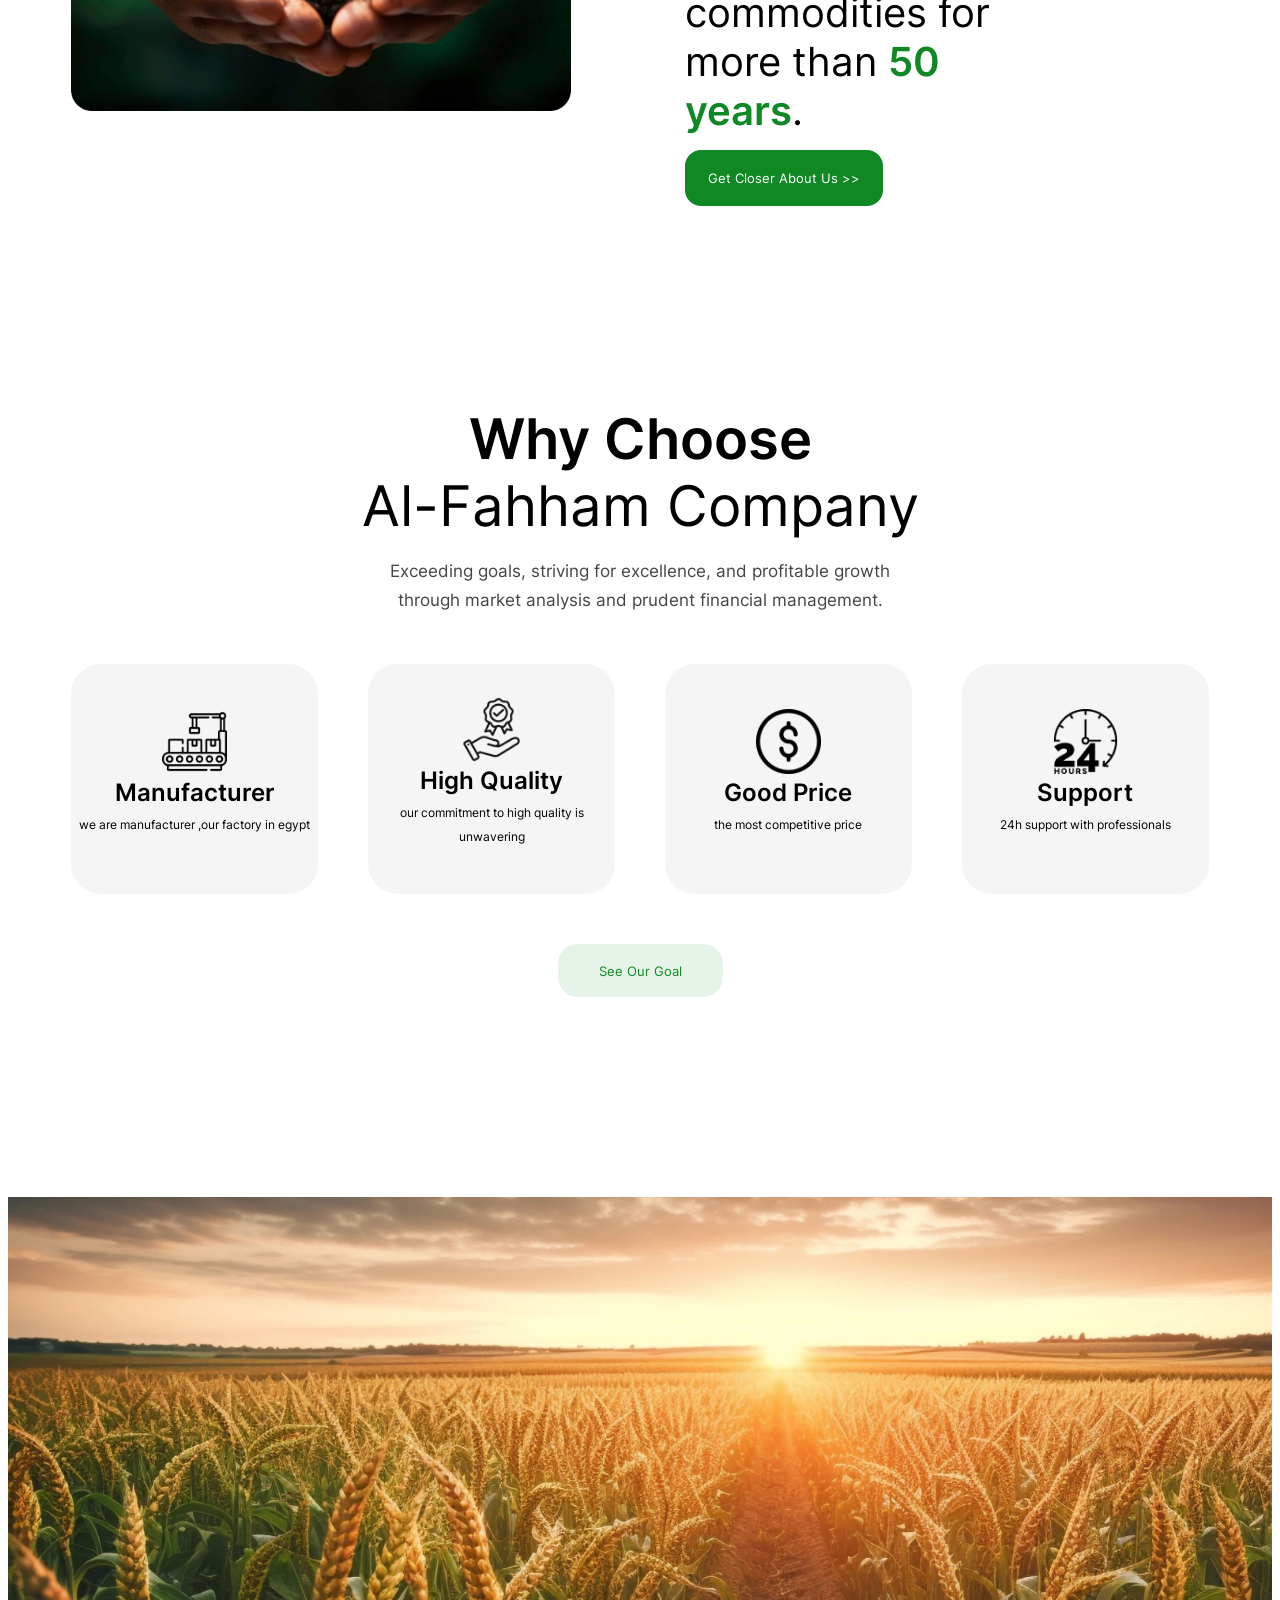
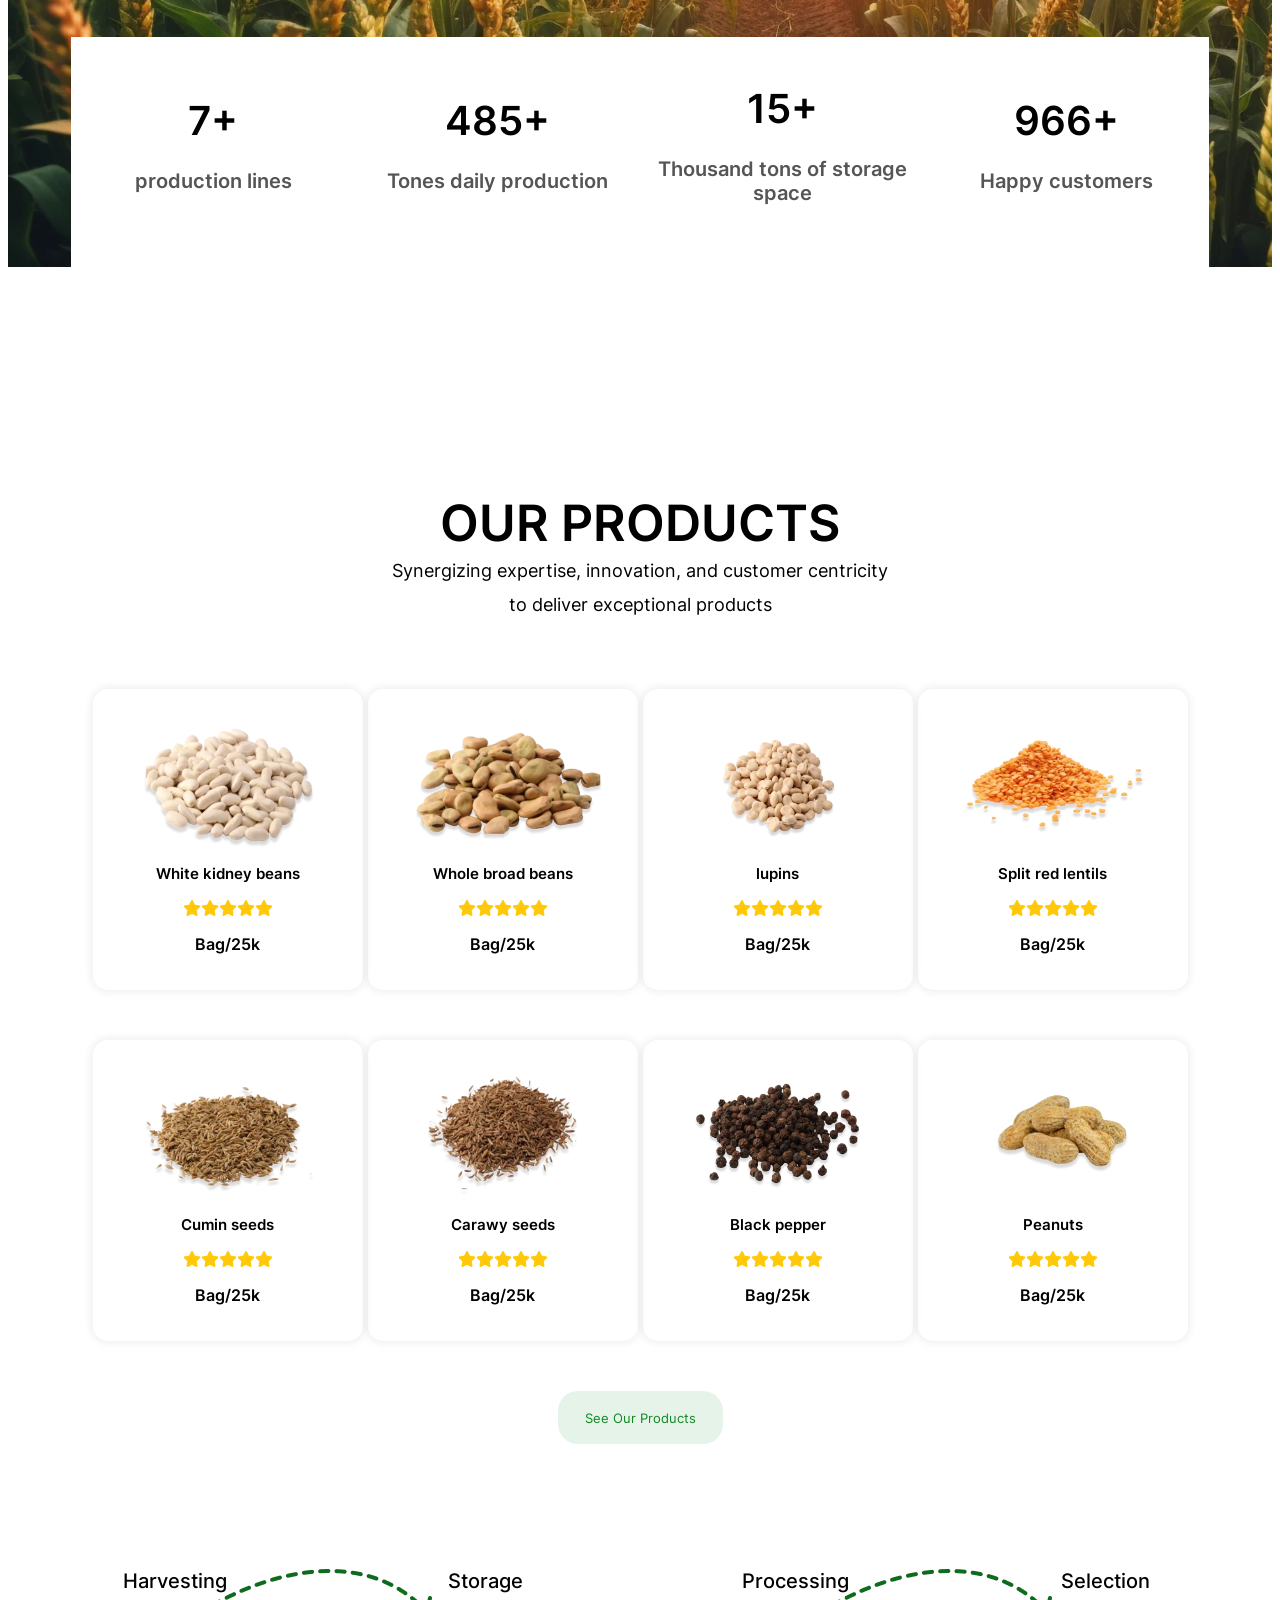
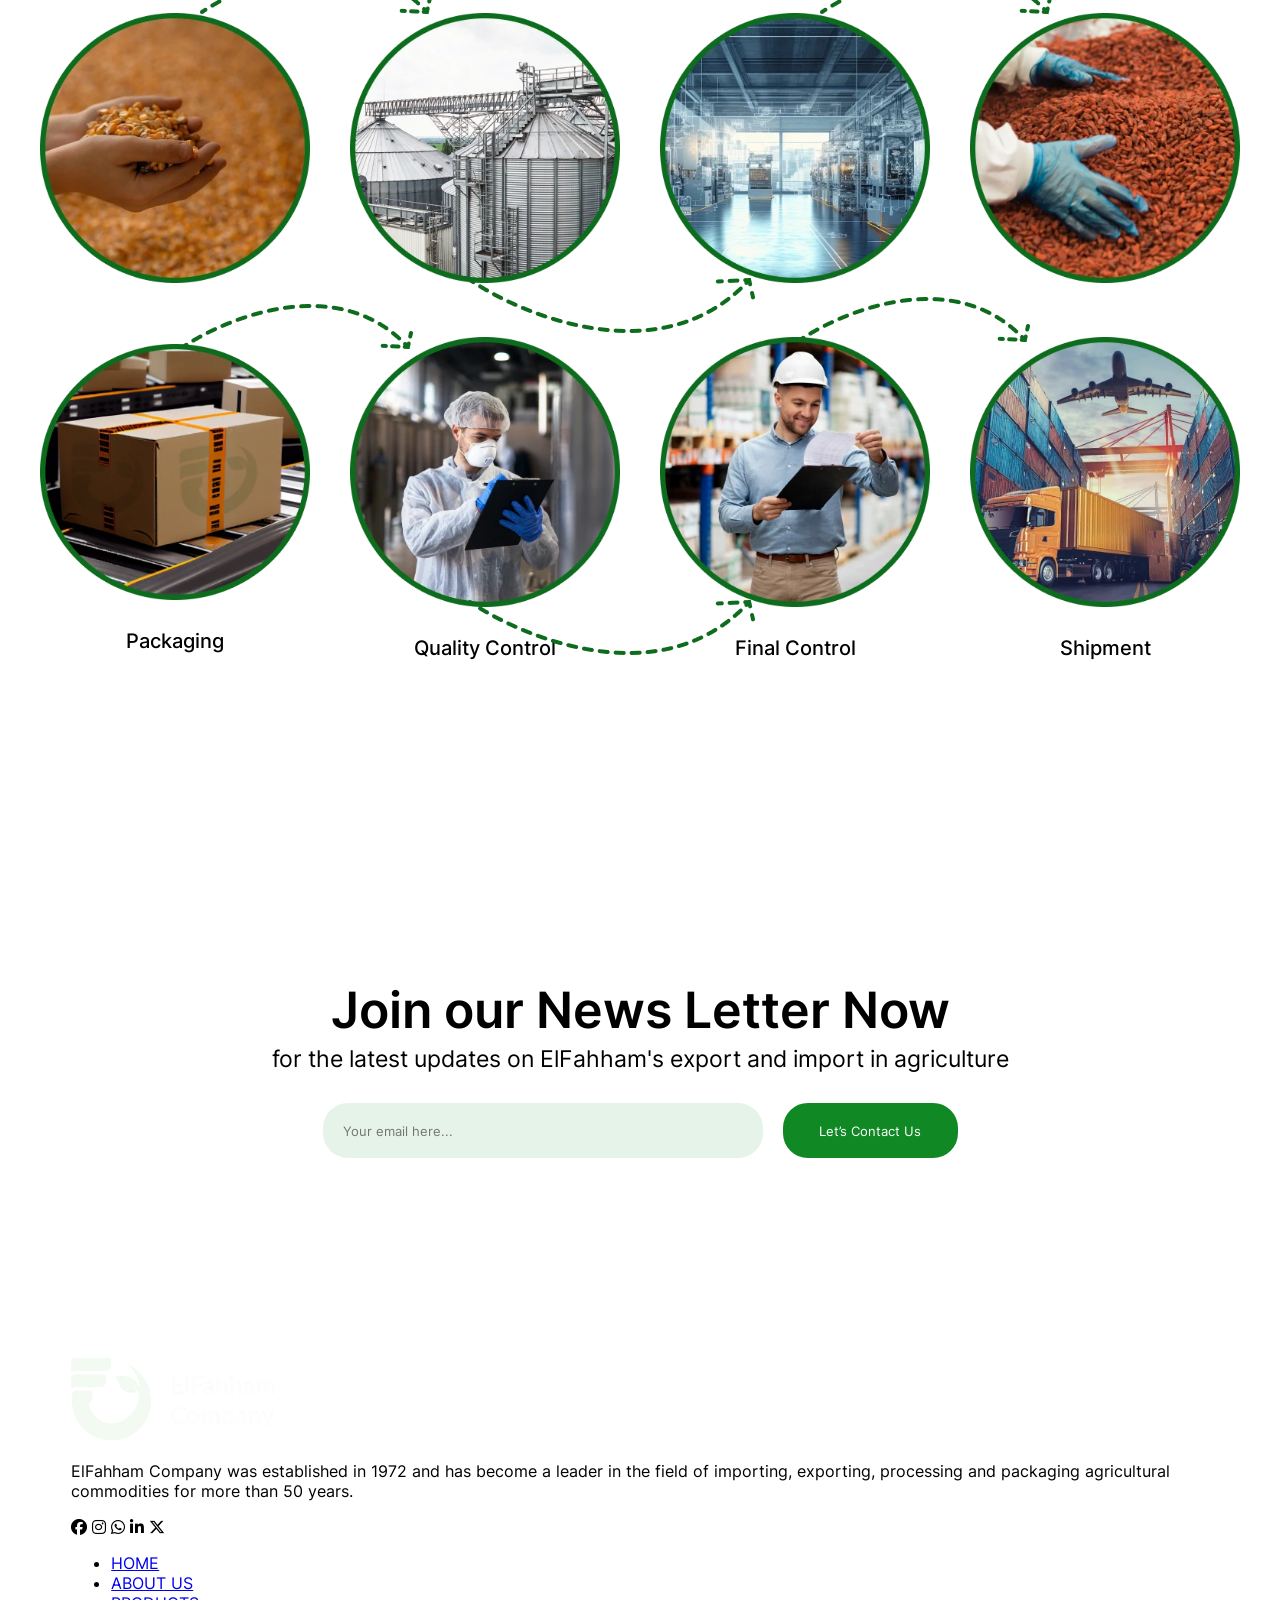
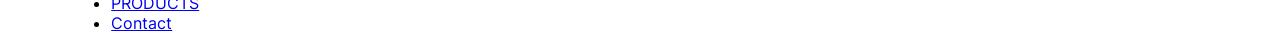
==== commit 2ba5a628: "Create HTML code for footer" ====
--- a/home.html
+++ b/home.html
@@ -165,6 +165,35 @@
         </div>
       </section>
       <!-- end news letter -->
+      <!-- start footer -->
+      <footer>
+        <div class="contanier">
+          <div class="footer-content">
+            <img src="images/logo.webp" alt="elfaham-logo" />
+            <p>
+              ElFahham Company was established in 1972 and has become a leader
+              in the field of importing, exporting, processing and packaging
+              agricultural commodities for more than 50 years.
+            </p>
+            <div class="links-holder">
+              <i class="fa-brands fa-facebook"></i>
+              <i class="fa-brands fa-instagram"></i>
+              <i class="fa-brands fa-whatsapp"></i>
+              <i class="fa-brands fa-linkedin-in"></i>
+              <i class="fa-brands fa-x-twitter"></i>
+            </div>
+          </div>
+          <div class="pages-holder">
+            <ul class="links">
+              <li><a href="home.html">HOME</a></li>
+              <li><a href="pages/about.html">ABOUT US</a></li>
+              <li><a href="pages/products.html">PRODUCTS</a></li>
+              <li><a href="pages/contact.html">Contact</a></li>
+            </ul>
+          </div>
+        </div>
+      </footer>
+      <!-- end footer -->
     </main>
     <!-- end main -->
     <script src="index.js"></script>
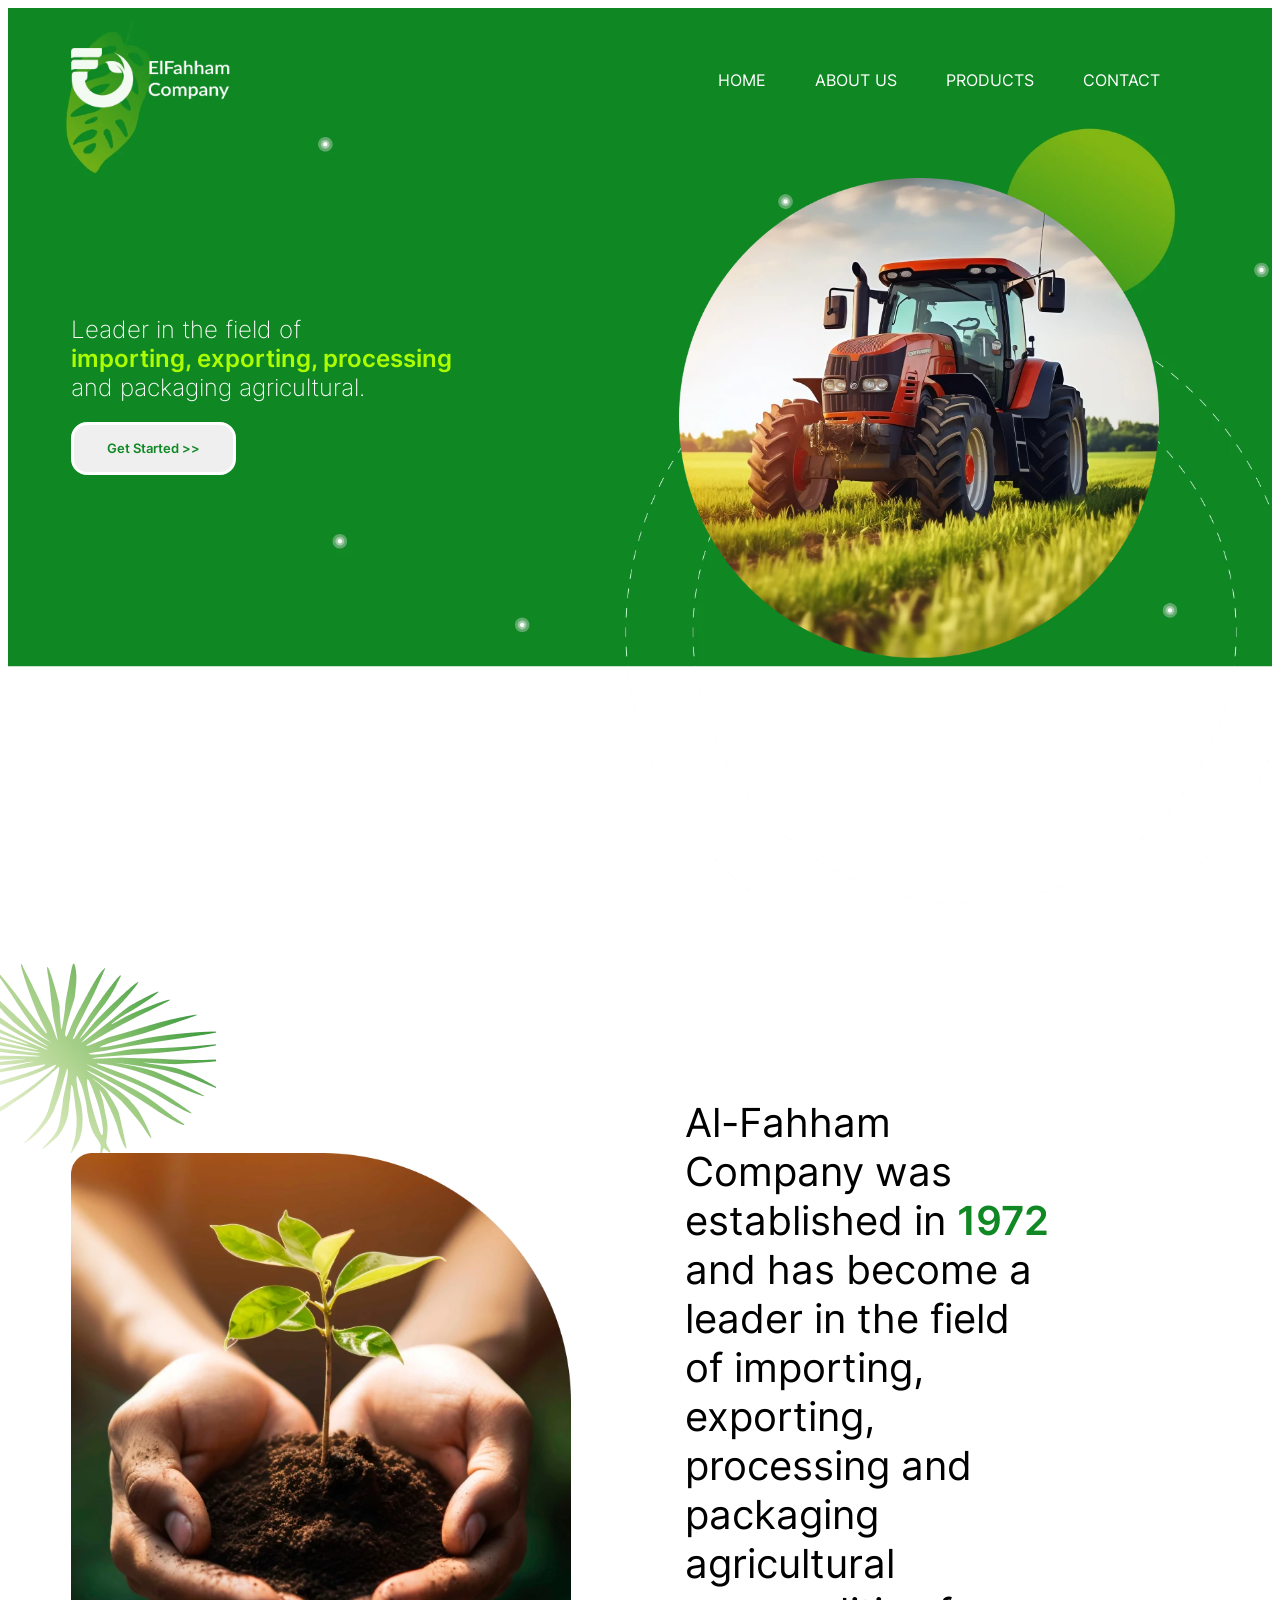
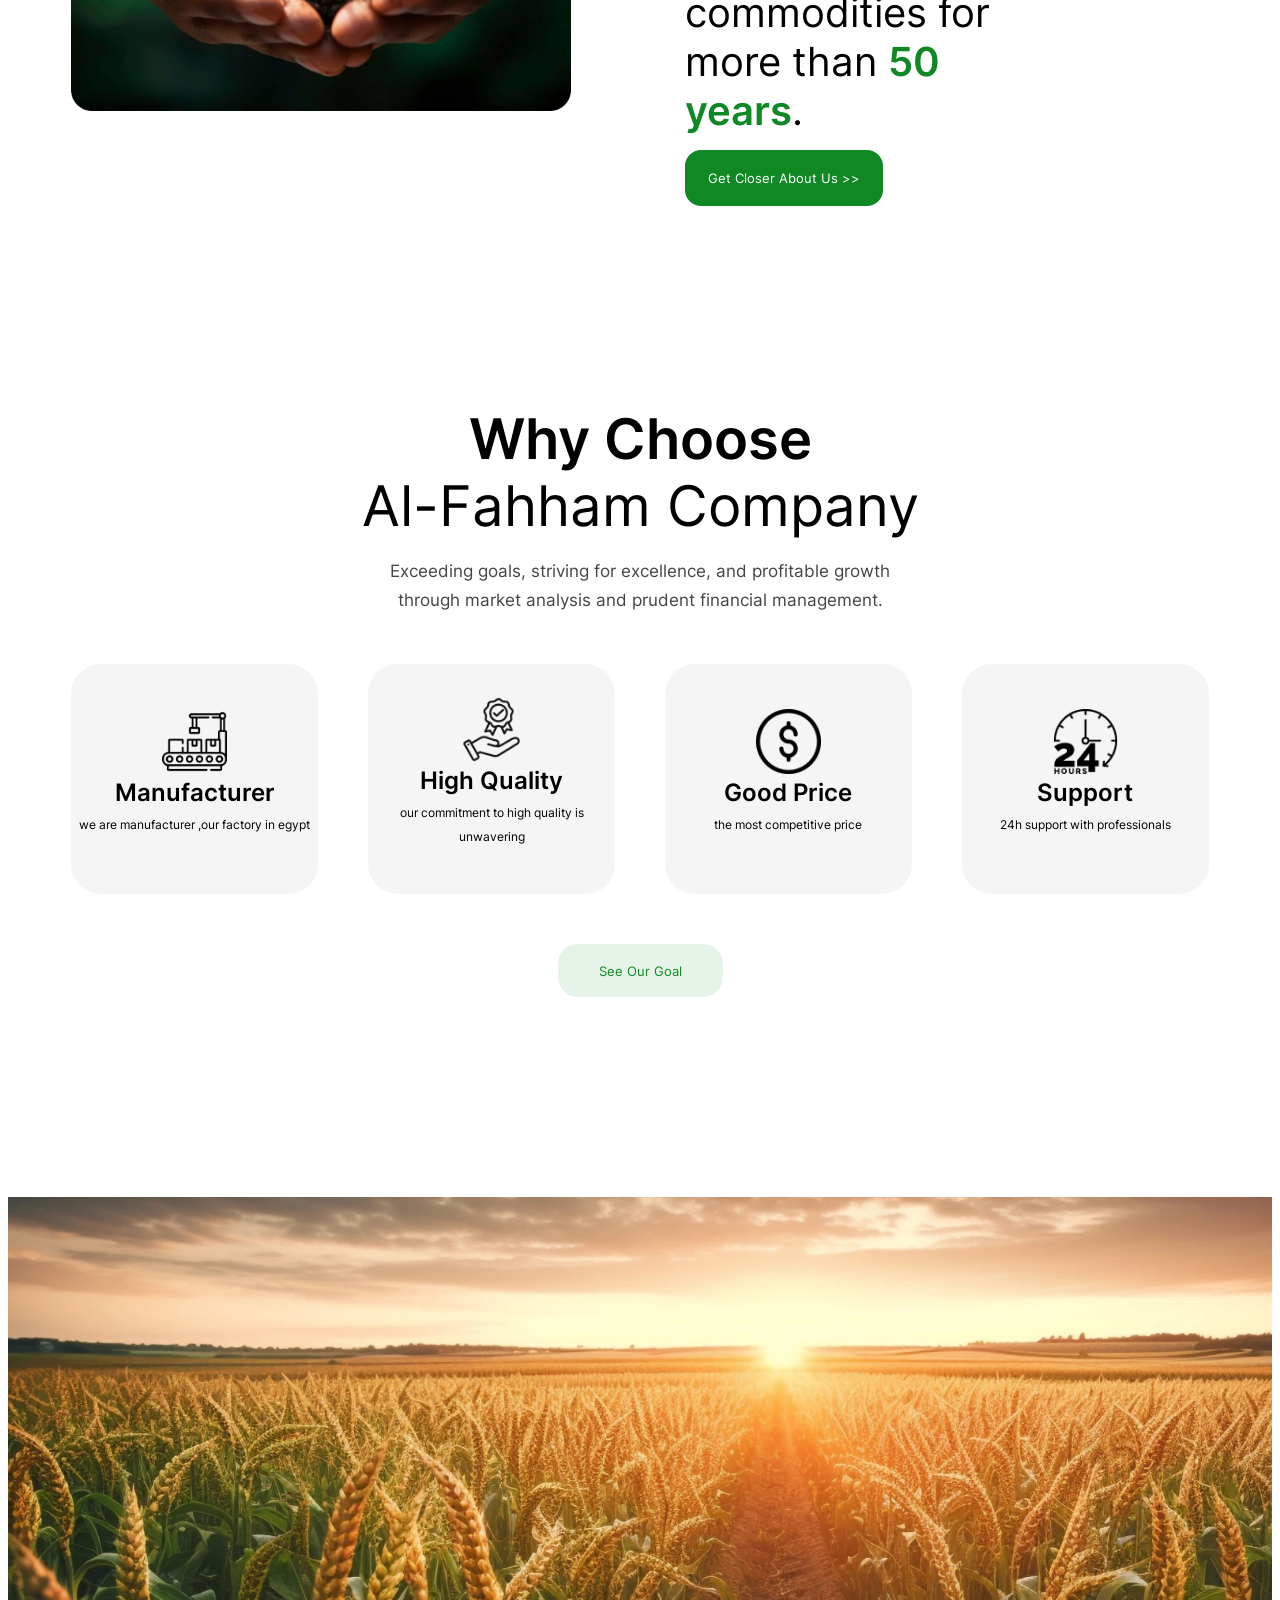
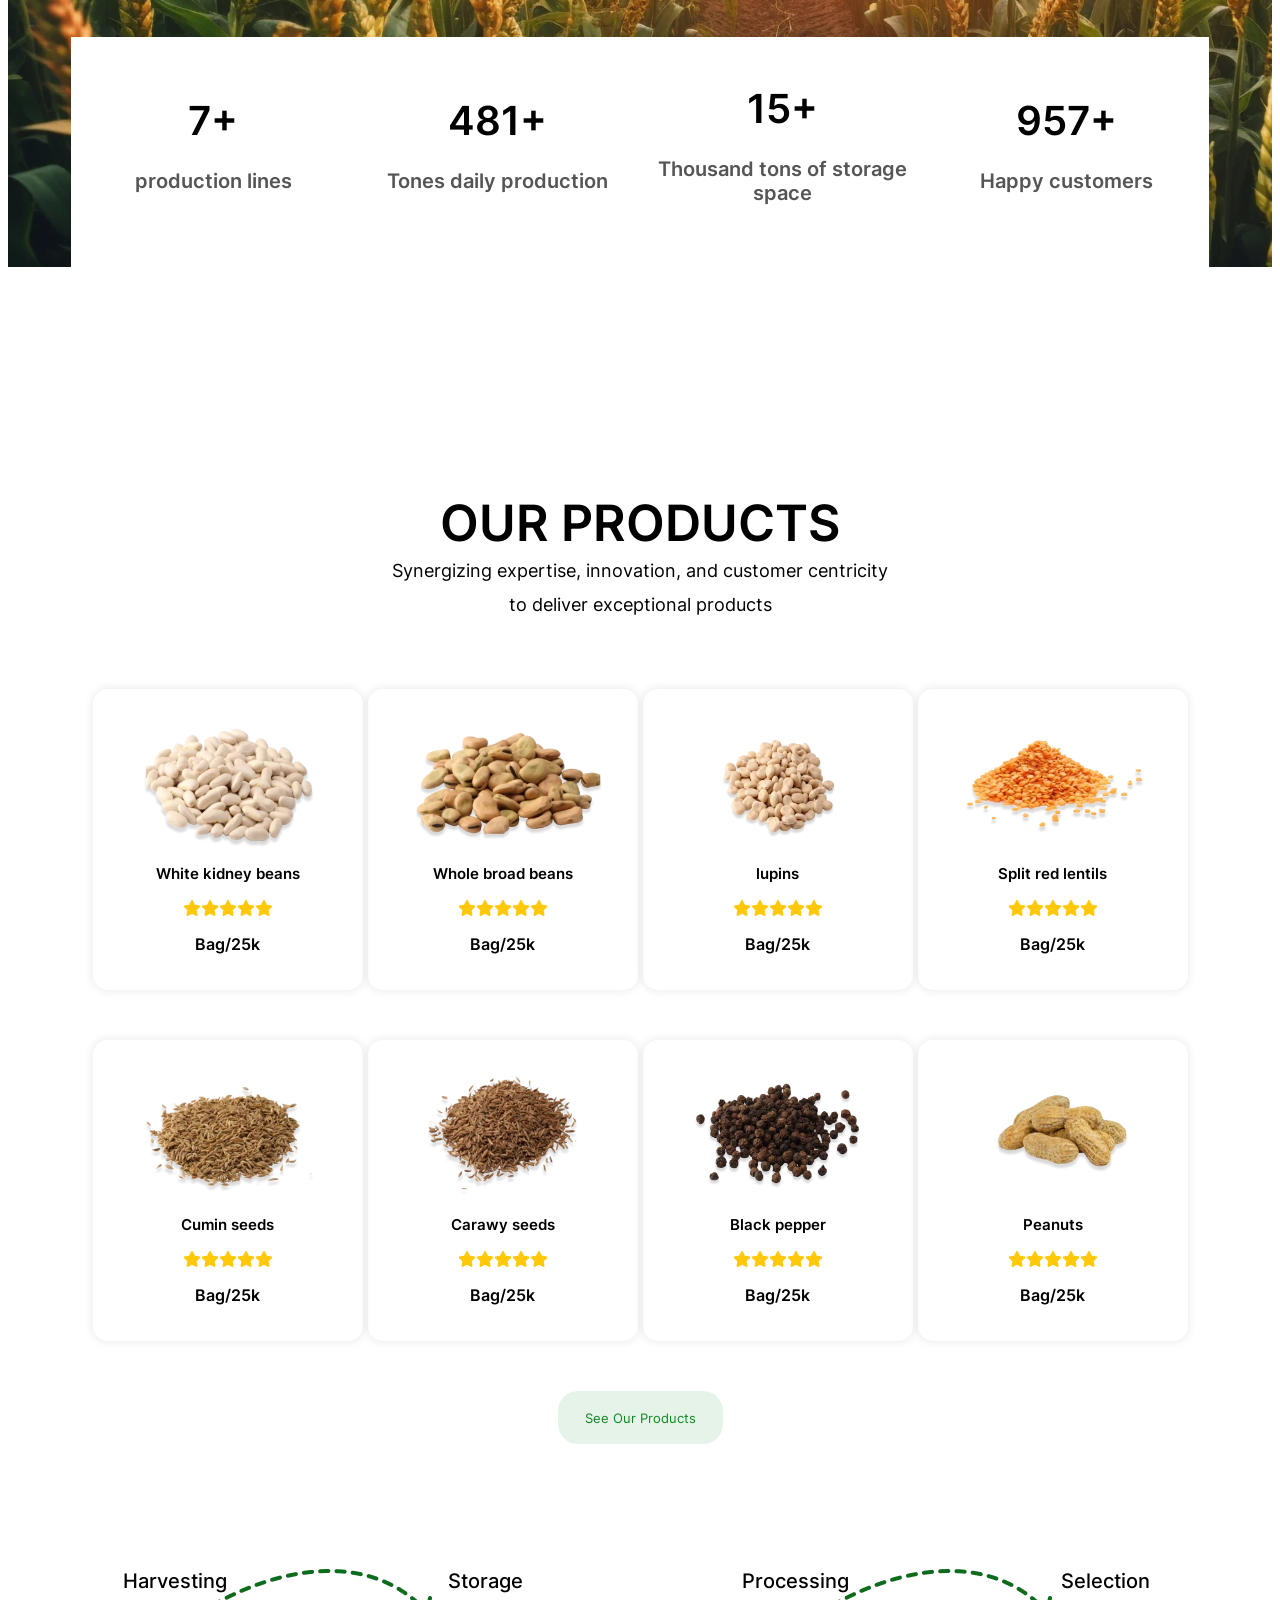
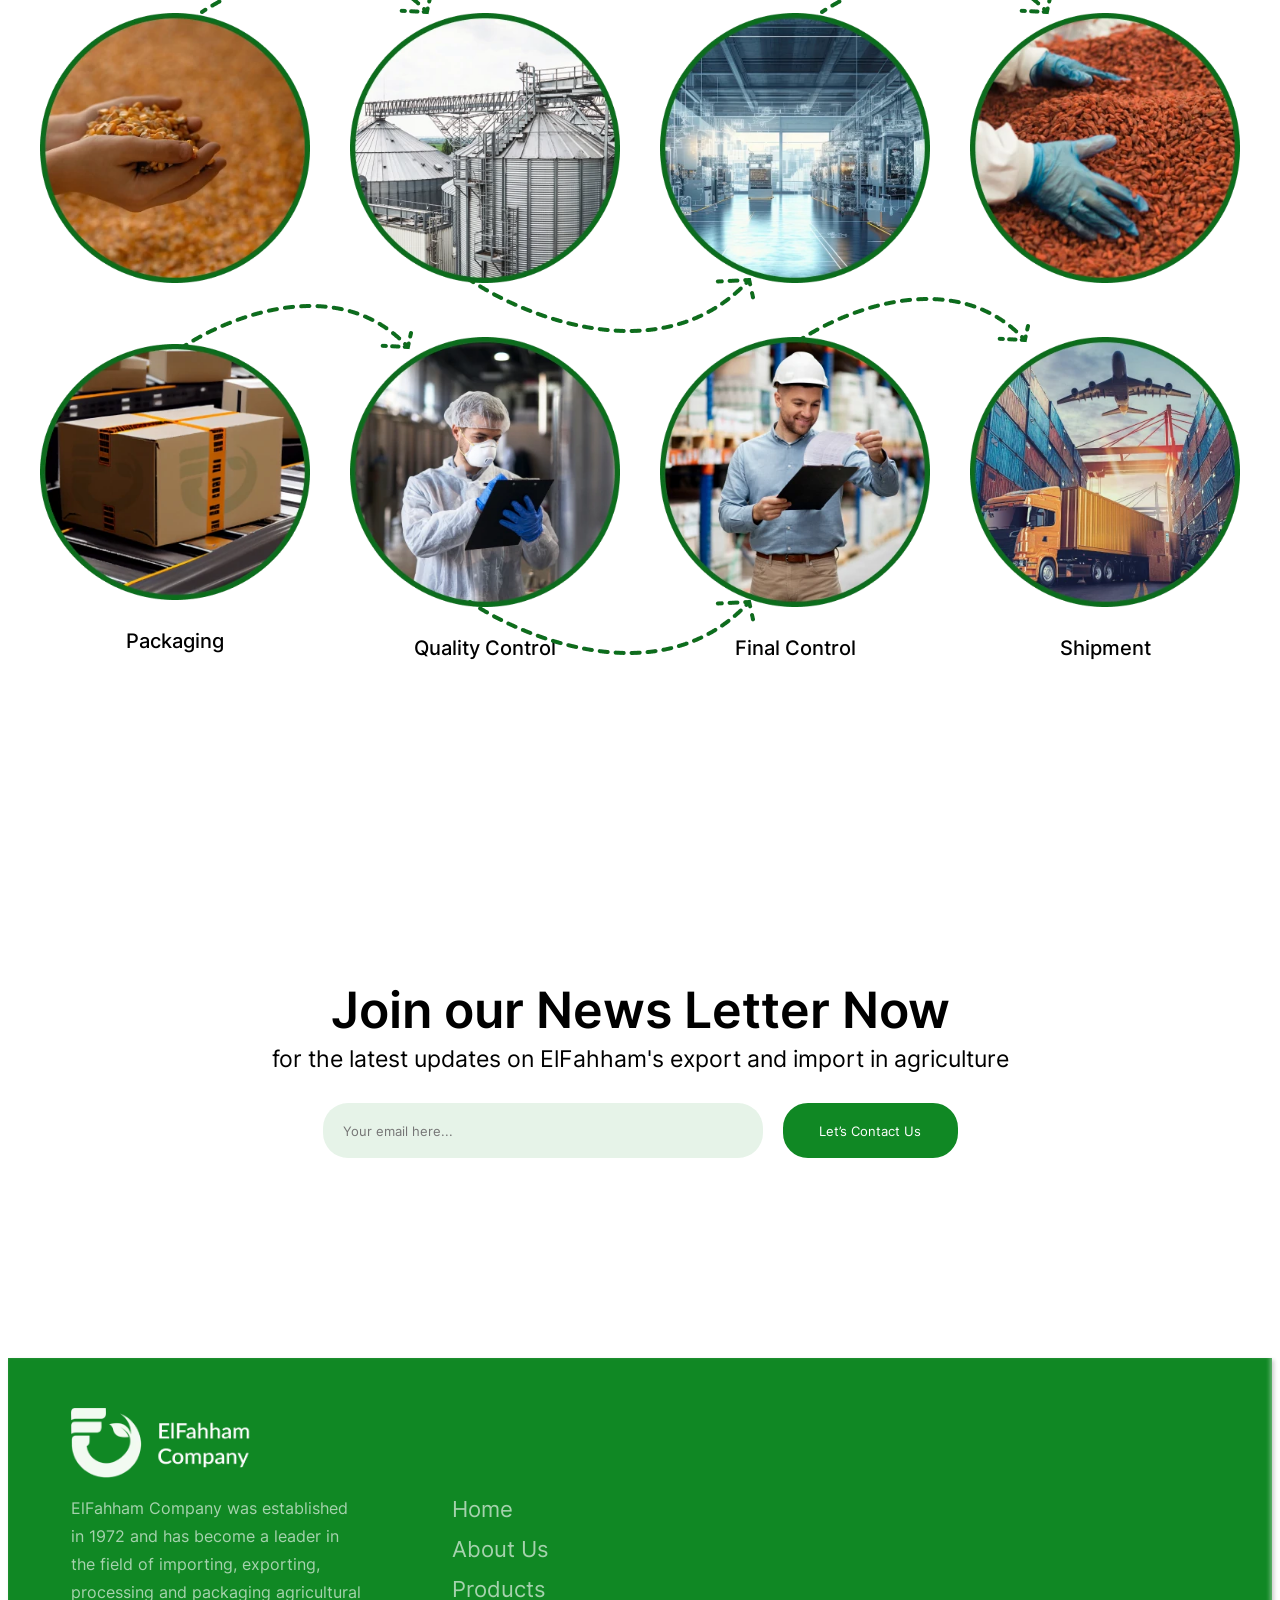
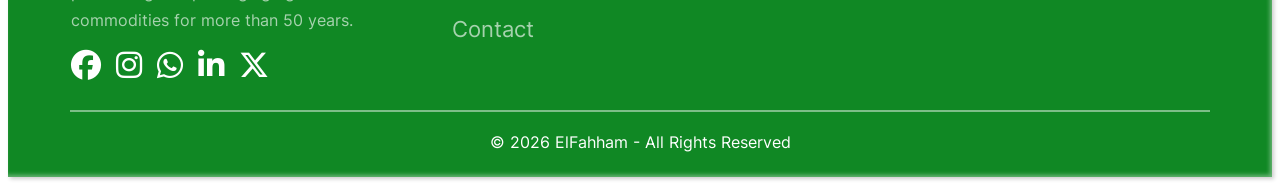
==== commit b65e72cb: "Finish footer" ====
--- a/home.html
+++ b/home.html
@@ -171,27 +171,47 @@
           <div class="footer-content">
             <img src="images/logo.webp" alt="elfaham-logo" />
             <p>
-              ElFahham Company was established in 1972 and has become a leader
-              in the field of importing, exporting, processing and packaging
-              agricultural commodities for more than 50 years.
+              ElFahham Company was established <br />
+              in 1972 and has become a leader in <br />
+              the field of importing, exporting, <br />
+              processing and packaging agricultural <br />
+              commodities for more than 50 years.
             </p>
             <div class="links-holder">
-              <i class="fa-brands fa-facebook"></i>
-              <i class="fa-brands fa-instagram"></i>
-              <i class="fa-brands fa-whatsapp"></i>
-              <i class="fa-brands fa-linkedin-in"></i>
-              <i class="fa-brands fa-x-twitter"></i>
+              <a
+                href="https://www.facebook.com/elfahamcompany?mibextid=LQQJ4d"
+                target="_blank"
+                ><i class="fa-brands fa-facebook"></i
+              ></a>
+              <a
+                href="https://www.instagram.com/elfahham.eg?igsh=MWF6aDdzYW8yeTA0ZA%3D%3D"
+                target="_blank"
+                ><i class="fa-brands fa-instagram"></i
+              ></a>
+              <a href="https://wa.me/+201500969698" target="_blank"
+                ><i class="fa-brands fa-whatsapp"></i
+              ></a>
+              <a href="" target="_blank"
+                ><i class="fa-brands fa-linkedin-in"></i
+              ></a>
+              <a href="https://twitter.com/elfahhameg?s=11" target="_blank"
+                ><i class="fa-brands fa-x-twitter"></i
+              ></a>
             </div>
           </div>
           <div class="pages-holder">
             <ul class="links">
-              <li><a href="home.html">HOME</a></li>
-              <li><a href="pages/about.html">ABOUT US</a></li>
-              <li><a href="pages/products.html">PRODUCTS</a></li>
+              <li><a href="home.html">home</a></li>
+              <li><a href="pages/about.html">about us</a></li>
+              <li><a href="pages/products.html">products</a></li>
               <li><a href="pages/contact.html">Contact</a></li>
             </ul>
           </div>
         </div>
+        <hr />
+        <p class="rights">
+          © <span id="year">2024</span> ElFahham - All Rights Reserved
+        </p>
       </footer>
       <!-- end footer -->
     </main>
--- a/css/index.css
+++ b/css/index.css
@@ -62,7 +62,7 @@
 .landing .contanier nav ul li a:hover {
   color: #acff00;
 }
-/* start nav */
+/* end nav */
 /* start landing content */
 .landing-content {
   display: flex;
@@ -521,3 +521,67 @@
   color: var(--main-color);
 }
 /* end news letter */
+/* start footer */
+footer {
+  box-shadow: 2px 2px 4px rgba(0, 0, 0, 0.2),
+    -2px -2px 4px rgba(255, 255, 255, 0.4) inset;
+  color: #fdfdfda1;
+  padding-top: 50px;
+  background-color: var(--main-color);
+  padding-bottom: 25px;
+}
+footer .contanier {
+  display: flex;
+}
+footer .footer-content {
+  display: flex;
+  flex-direction: column;
+  flex-wrap: nowrap;
+  align-items: flex-start;
+  justify-content: center;
+  width: 30%;
+}
+footer .footer-content img {
+  width: 180px;
+  height: 70px;
+}
+footer .footer-content p {
+  line-height: 28px;
+}
+footer .footer-content .links-holder {
+  width: 100%;
+}
+footer .footer-content .links-holder i {
+  margin-right: 10px;
+  font-size: 30px;
+  color: white;
+}
+footer .pages-holder {
+  margin-top: 65px;
+  text-transform: capitalize;
+}
+footer .pages-holder .links {
+  list-style: none;
+  line-height: 40px;
+}
+footer .pages-holder .links li {
+  font-size: 22px;
+}
+footer .pages-holder .links li a {
+  text-decoration: none;
+  color: #fdfdfda1;
+}
+hr {
+  outline: none;
+  width: 90%;
+  margin-top: 30px;
+  margin-bottom: 20px;
+  border: 1px solid #fdfdfd75;
+}
+footer .rights {
+  color: white;
+  text-align: center;
+  padding: 0;
+  margin: 0;
+}
+/* end footer */
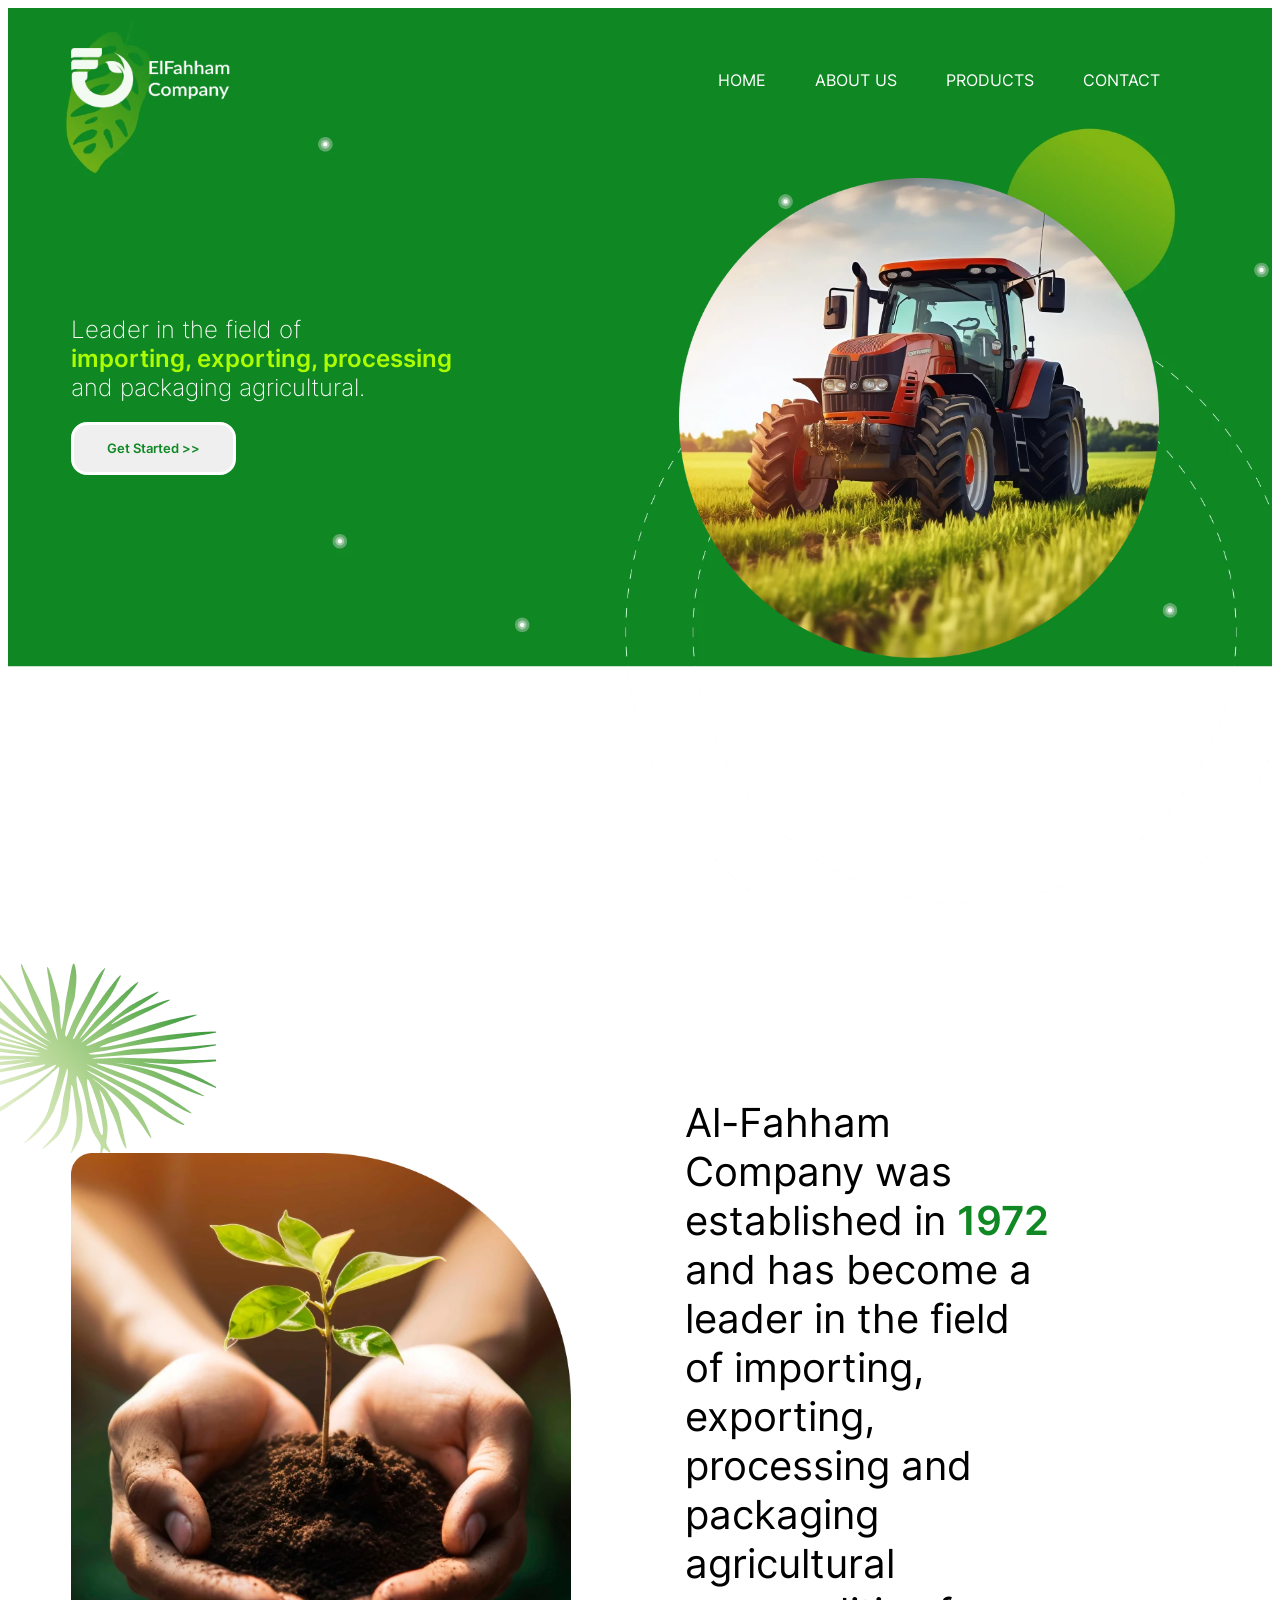
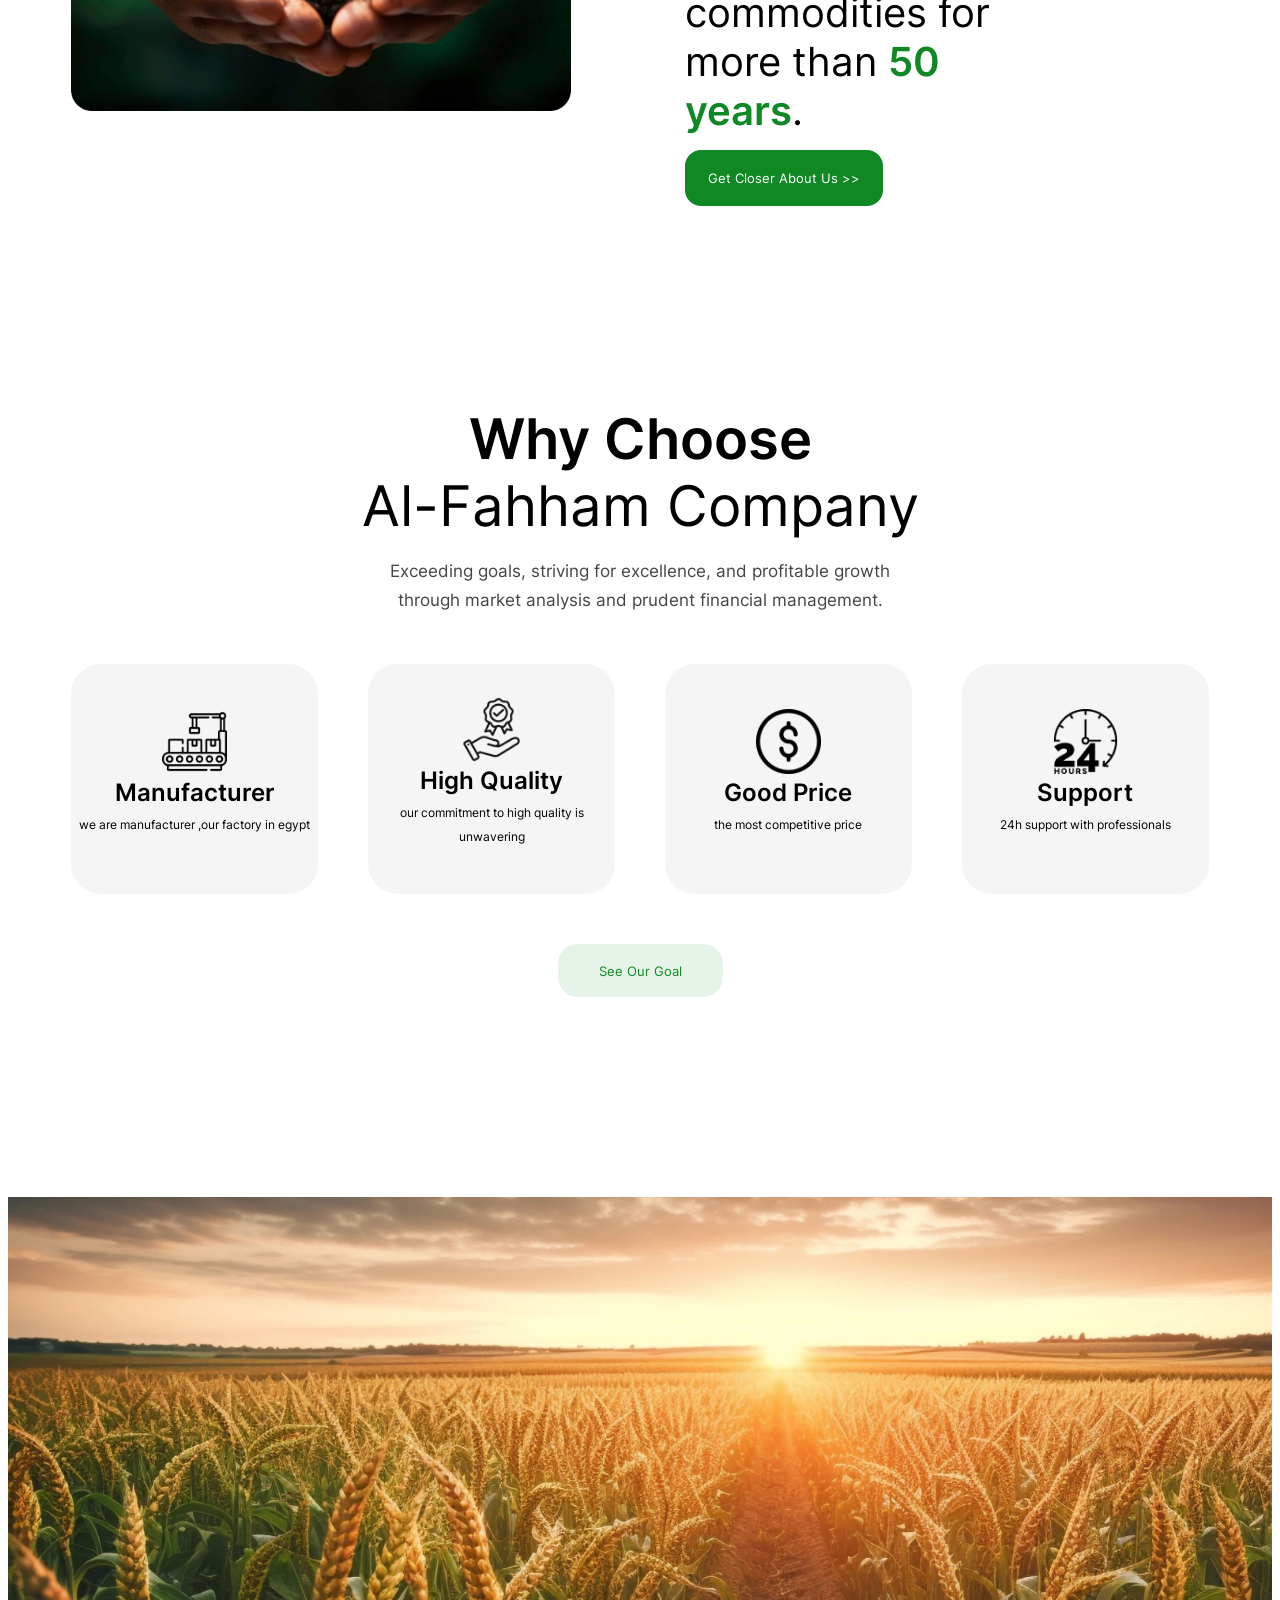
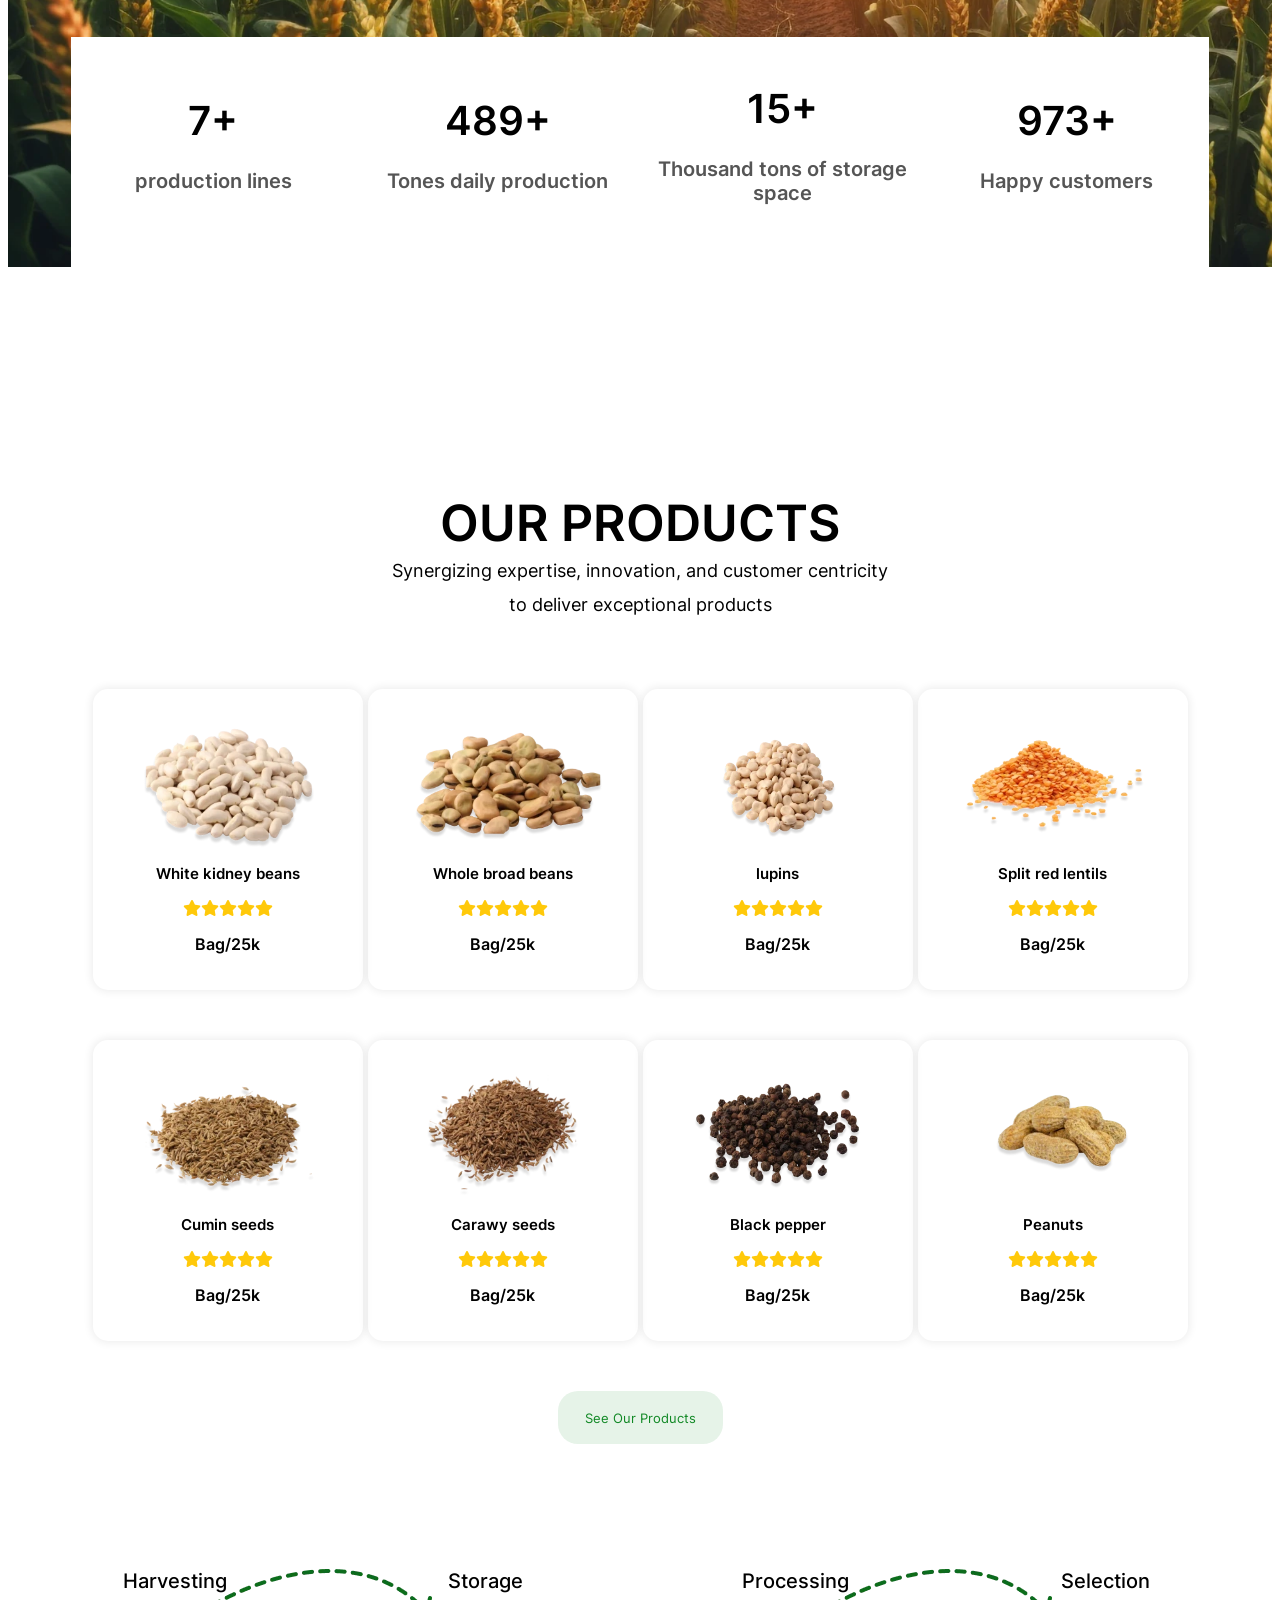
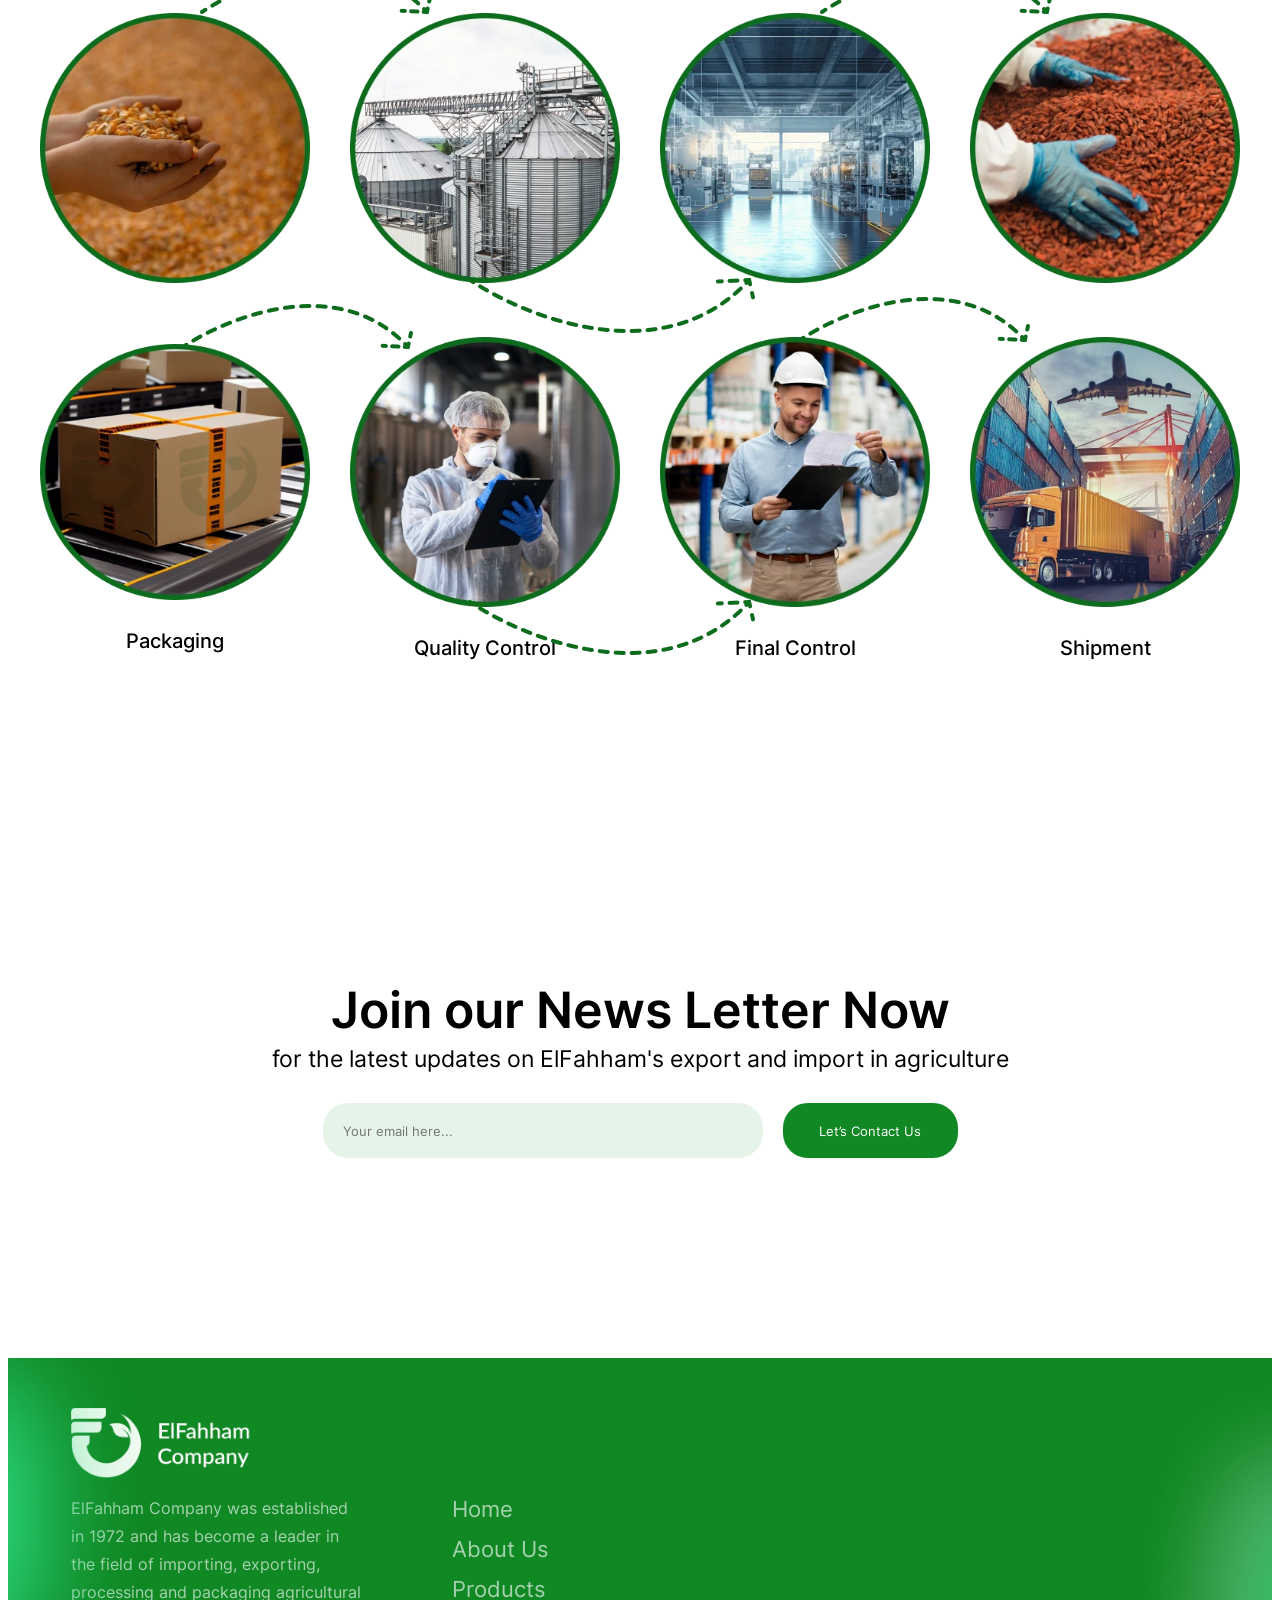
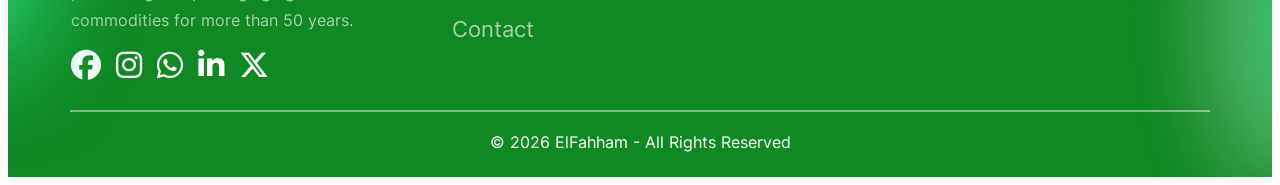
==== commit d4a0a874: "Finish some enhancement in footer" ====
--- a/home.html
+++ b/home.html
@@ -167,6 +167,8 @@
       <!-- end news letter -->
       <!-- start footer -->
       <footer>
+        <img class="left" src="images/footer-bright-left.webp" alt="footer-bright" />
+        <img class="right" src="images/footer-bright-right.webp" alt="footer-bright" />
         <div class="contanier">
           <div class="footer-content">
             <img src="images/logo.webp" alt="elfaham-logo" />
--- a/css/index.css
+++ b/css/index.css
@@ -523,12 +523,25 @@
 /* end news letter */
 /* start footer */
 footer {
-  box-shadow: 2px 2px 4px rgba(0, 0, 0, 0.2),
-    -2px -2px 4px rgba(255, 255, 255, 0.4) inset;
+  position: relative;
   color: #fdfdfda1;
   padding-top: 50px;
   background-color: var(--main-color);
   padding-bottom: 25px;
+}
+footer .left {
+  position: absolute;
+  top: 0;
+  left: 0;
+  height: 100%;
+}
+footer .right {
+  position: absolute;
+  position: absolute;
+  bottom: 0;
+  right: 0;
+  height: 100%;
+  opacity: 70%;
 }
 footer .contanier {
   display: flex;
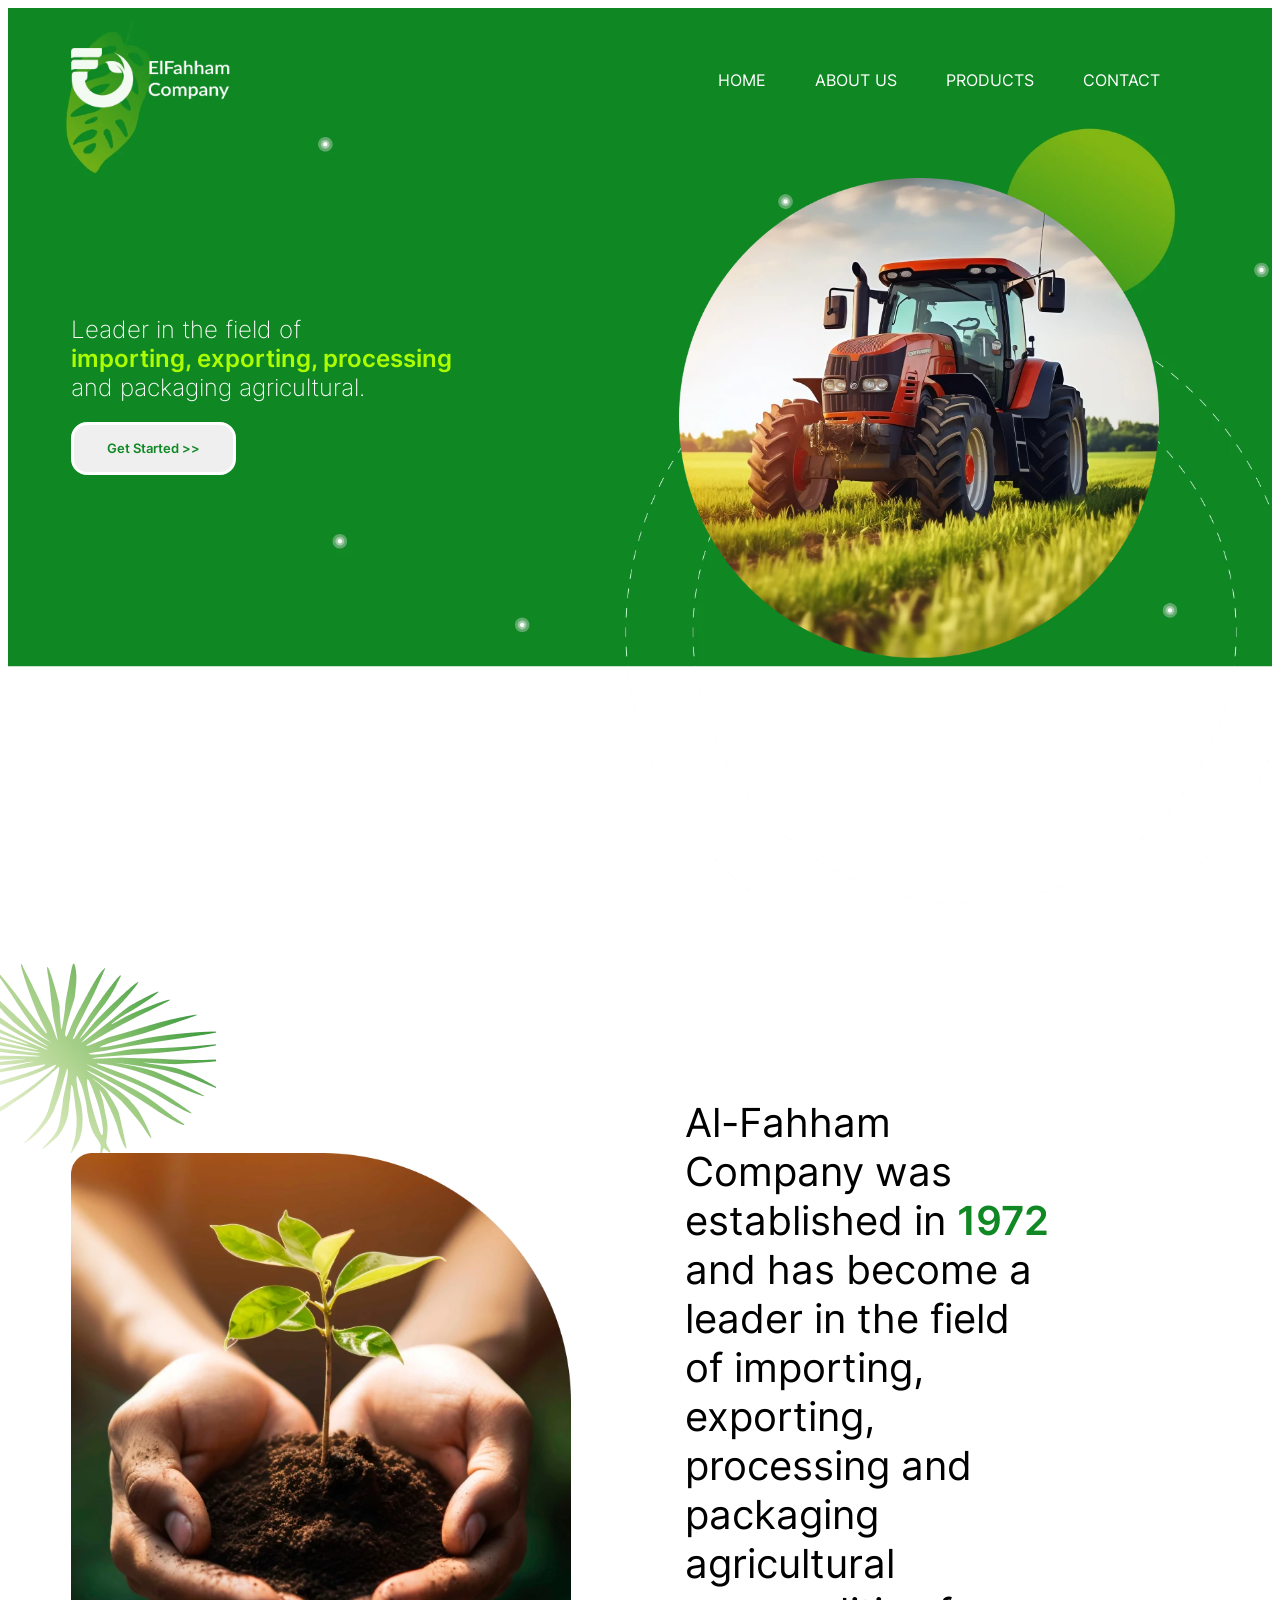
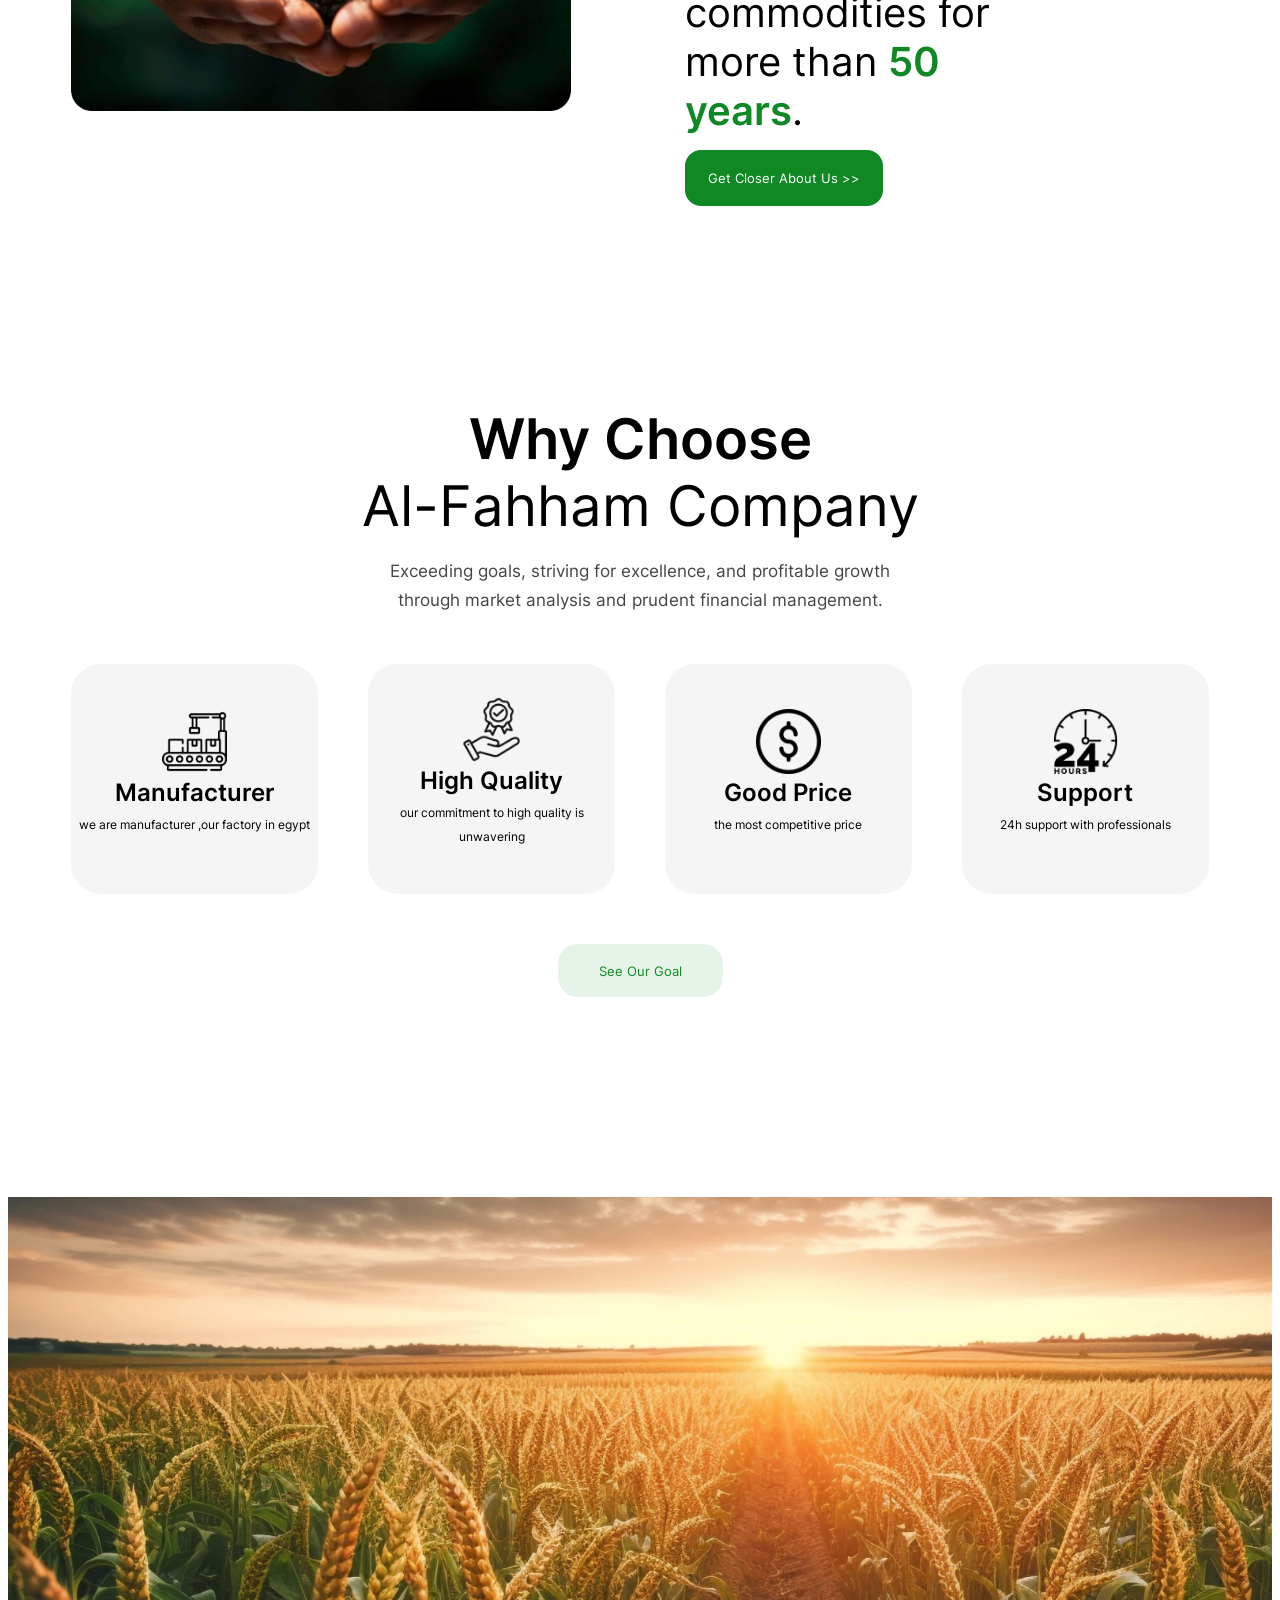
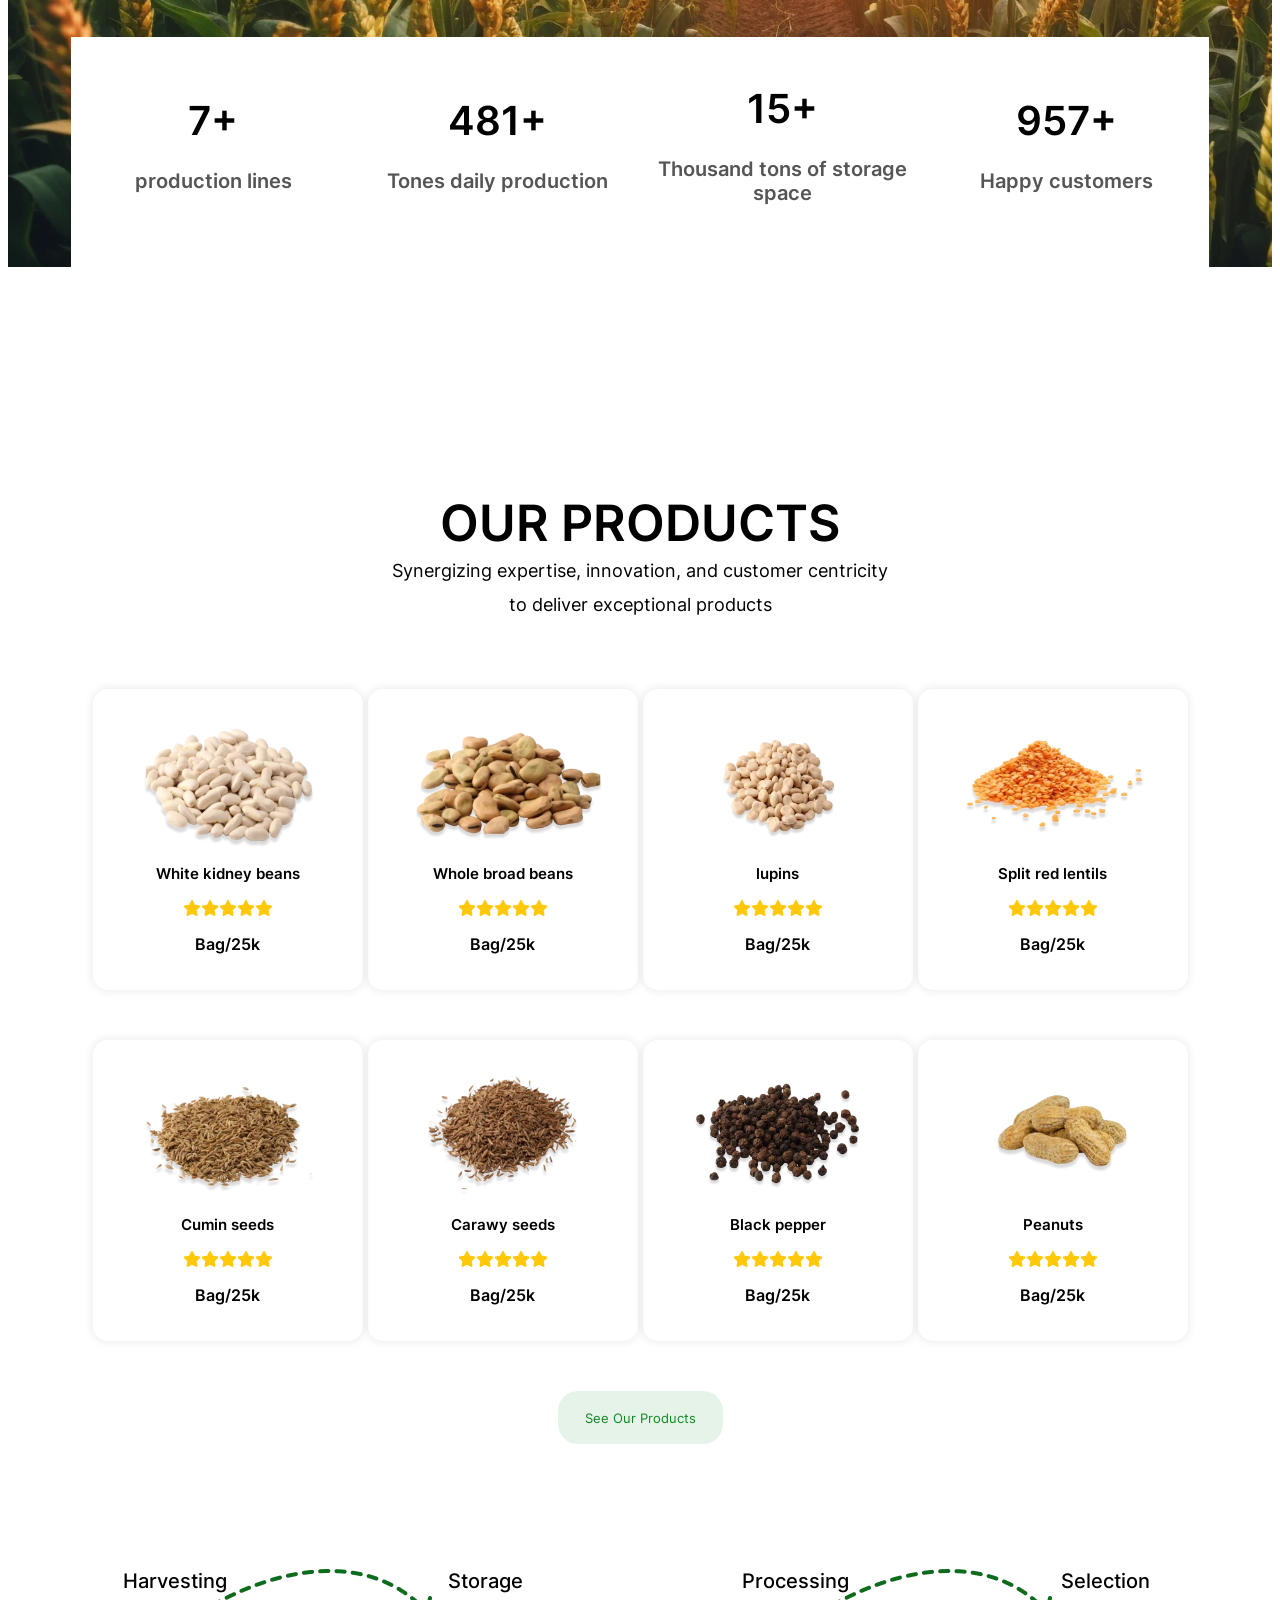
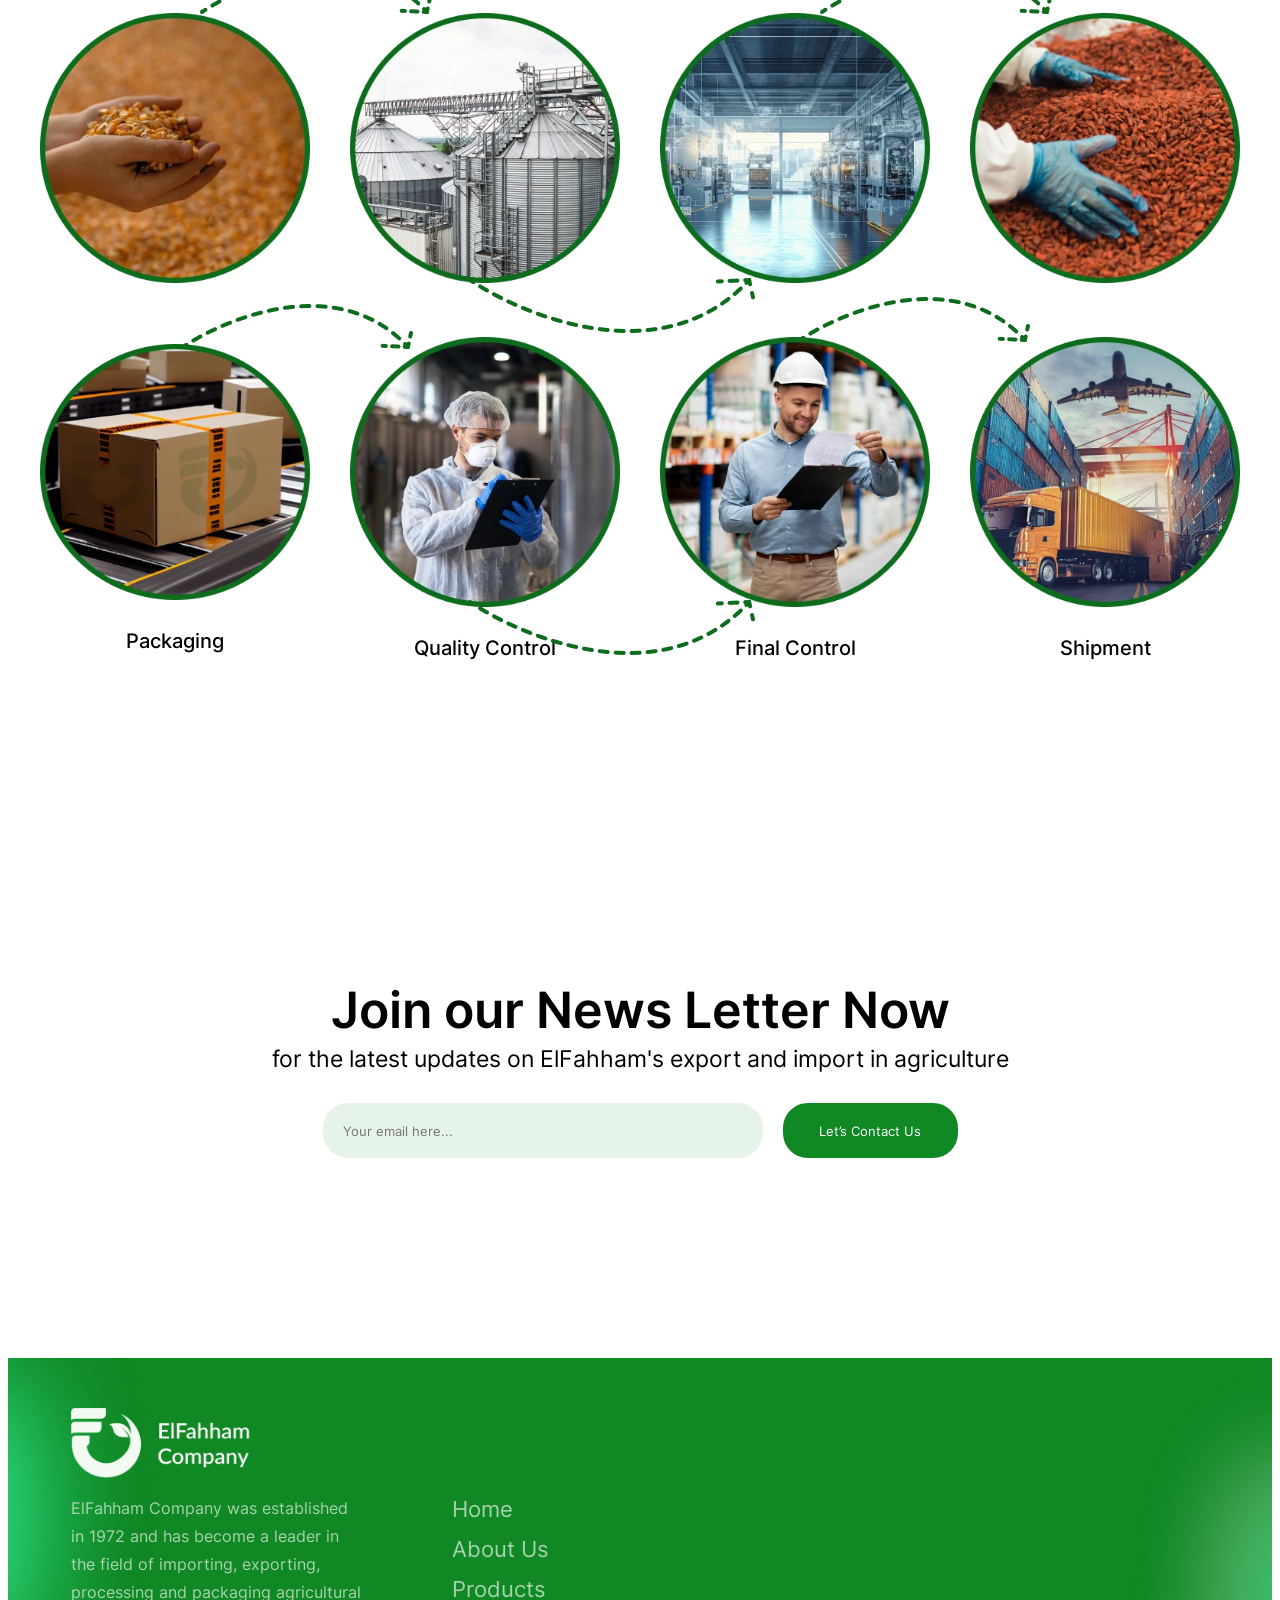
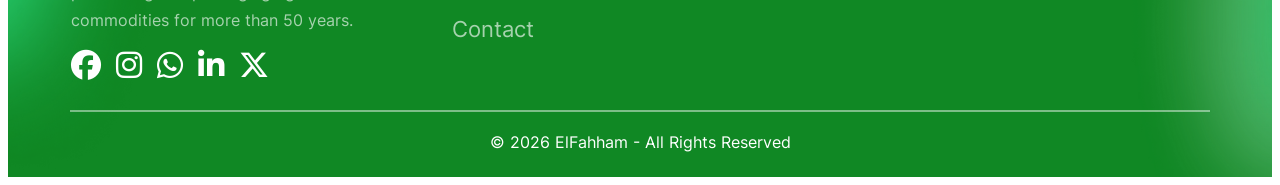
==== commit ac79bf2e: "Fix icons problem in footer & create setup for product page" ====
--- a/home.html
+++ b/home.html
@@ -4,7 +4,7 @@
     <meta charset="UTF-8" />
     <meta name="viewport" content="width=device-width, initial-scale=1.0" />
     <!-- css file -->
-    <link rel="stylesheet" href="css/index.css" />
+    <link rel="stylesheet" href="css/home.css" />
     <!-- all main file -->
     <link rel="stylesheet" href="css/all.min.css" />
     <!-- normliaz file -->
@@ -14,7 +14,7 @@
       rel="stylesheet"
       href="https://cdnjs.cloudflare.com/ajax/libs/font-awesome/6.5.2/css/all.min.css"
     />
-    <title>El Faham</title>
+    <title>ElFahham</title>
   </head>
   <body>
     <!-- start main -->
@@ -180,25 +180,11 @@
               commodities for more than 50 years.
             </p>
             <div class="links-holder">
-              <a
-                href="https://www.facebook.com/elfahamcompany?mibextid=LQQJ4d"
-                target="_blank"
-                ><i class="fa-brands fa-facebook"></i
-              ></a>
-              <a
-                href="https://www.instagram.com/elfahham.eg?igsh=MWF6aDdzYW8yeTA0ZA%3D%3D"
-                target="_blank"
-                ><i class="fa-brands fa-instagram"></i
-              ></a>
-              <a href="https://wa.me/+201500969698" target="_blank"
-                ><i class="fa-brands fa-whatsapp"></i
-              ></a>
-              <a href="" target="_blank"
-                ><i class="fa-brands fa-linkedin-in"></i
-              ></a>
-              <a href="https://twitter.com/elfahhameg?s=11" target="_blank"
-                ><i class="fa-brands fa-x-twitter"></i
-              ></a>
+              <a href="https://www.facebook.com/elfahamcompany?mibextid=LQQJ4d"target="_blank"><i class="fa-brands fa-facebook"></i></a>
+              <a href="https://www.instagram.com/elfahham.eg?igsh=MWF6aDdzYW8yeTA0ZA%3D%3D"target="_blank"><i class="fa-brands fa-instagram"></i></a>
+              <a href="https://wa.me/+201500969698" target="_blank"><i class="fa-brands fa-whatsapp"></i></a>
+              <a href="" target="_blank"><i class="fa-brands fa-linkedin-in"></i></a>
+              <a href="https://twitter.com/elfahhameg?s=11" target="_blank"><i class="fa-brands fa-x-twitter"></i></a>
             </div>
           </div>
           <div class="pages-holder">
--- a/css/home.css
+++ b/css/home.css
@@ -0,0 +1,601 @@
+:root {
+  --section-padding: 100px;
+  --main-color: #108824;
+  --secondary-color: #20b43f;
+  --hover-color: #acff00;
+}
+@font-face {
+  font-family: "Inter";
+  src: url("../fonts/Inter/Inter-VariableFont_slnt\,wght.ttf")
+    format("truetype");
+  font-weight: 1 1000;
+  font-style: oblique 0deg 10deg;
+  font-display: swap;
+}
+* {
+  font-family: "Inter", sans-serif;
+}
+/* start components */
+.contanier {
+  width: 90%;
+  margin: 0 auto;
+}
+/* end components */
+/* start main */
+/* start landing */
+main .landing {
+  background-image: url(../images/landing-background.webp);
+  height: 100vh;
+  width: 100%;
+  background-size: cover;
+}
+/* start nav */
+.landing .contanier nav {
+  display: flex;
+  flex-direction: row;
+  flex-wrap: nowrap;
+  justify-content: space-between;
+  align-items: center;
+  padding-top: 40px;
+  gap: 30%;
+  text-transform: uppercase;
+}
+.landing .contanier nav a {
+  width: 20%;
+}
+.landing .contanier nav a img {
+  width: 160px;
+  height: 60px;
+}
+.landing .contanier nav ul {
+  display: flex;
+  list-style: none;
+  width: 50%;
+  justify-content: space-evenly;
+  flex-wrap: nowrap;
+  flex-direction: row;
+}
+.landing .contanier nav ul li a {
+  text-decoration: none;
+  color: white;
+}
+.landing .contanier nav ul li a:hover {
+  color: #acff00;
+}
+/* end nav */
+/* start landing content */
+.landing-content {
+  display: flex;
+  flex-direction: row;
+  flex-wrap: nowrap;
+  justify-content: space-between;
+  align-items: center;
+}
+.landing-content .text h1 {
+  font-weight: 200;
+  color: white;
+}
+.landing-content .text h1 span {
+  color: #acff00;
+  font-weight: 600;
+}
+.landing-content .text button {
+  width: 165px;
+  height: 53px;
+  border-radius: 16px;
+  border: none;
+  transition: 0.3s;
+  cursor: pointer;
+  border: 3px solid white;
+}
+.landing-content .text button:hover {
+  background-color: transparent;
+}
+.landing-content .text button a {
+  text-decoration: none;
+  color: #108824;
+  font-weight: 600;
+  padding: 16px;
+}
+.landing-content .text button:hover > a {
+  color: white;
+}
+.landing-content img {
+  width: 480px;
+  margin-top: 66px;
+  margin-right: 50px;
+}
+/* end landing content */
+/* end landing */
+/* start brief */
+.brief {
+  padding-top: calc(var(--section-padding) * 1.5);
+  padding-bottom: var(--section-padding);
+}
+.brief .contanier {
+  display: flex;
+  flex-direction: row;
+  flex-wrap: nowrap;
+  justify-content: space-between;
+  align-items: center;
+  gap: 10%;
+  position: relative;
+}
+.brief .contanier::before {
+  content: "";
+  width: 240px;
+  height: 190px;
+  background-image: url("../images/shape-about-home.webp");
+  top: -95px;
+  left: -95px;
+  position: absolute;
+  z-index: 100;
+  background-size: auto;
+}
+.brief .contanier img {
+  width: 500px;
+}
+.brief .brief-content {
+  width: 51%;
+  margin-bottom: 0;
+}
+.brief .brief-content p {
+  font-size: 40px;
+  width: 70%;
+  font-weight: 400;
+  margin-bottom: 15px;
+}
+.brief .brief-content p span {
+  color: #108824;
+  font-weight: 600;
+}
+.brief .brief-content button {
+  border: 3px solid var(--main-color);
+  background-color: var(--main-color);
+  padding: 17px 10px;
+  border-radius: 16px;
+  transition: 0.3s;
+}
+.brief .brief-content button a {
+  padding: 17px 10px;
+  text-decoration: none;
+  color: white;
+}
+.brief .brief-content button:hover {
+  background-color: transparent;
+}
+.brief .brief-content button:hover > a {
+  color: var(--main-color);
+}
+/* end brief */
+/* start Goal */
+.goal {
+  padding-top: var(--section-padding);
+  padding-bottom: var(--section-padding);
+}
+.goal .goal-text {
+  text-align: center;
+}
+.goal .goal-text h2 {
+  font-weight: 600;
+  font-size: 56px;
+  line-height: 67.2px;
+  margin: 0;
+}
+.goal .goal-text h2 span {
+  font-weight: 400;
+}
+.goal .goal-text p {
+  font-weight: 400;
+  font-size: 16.63px;
+  line-height: 28.5px;
+  color: #454545;
+}
+.goal #carts-holder {
+  display: flex;
+  flex-direction: row;
+  flex-wrap: nowrap;
+  justify-content: center;
+  align-items: center;
+  gap: 50px;
+  width: 90%;
+  margin: 50px auto;
+}
+.goal #carts-holder .card {
+  opacity: 0;
+  width: 370px;
+  height: 230px;
+  background-color: rgb(245, 245, 245);
+  border-radius: 30px;
+  text-align: center;
+  display: flex;
+  flex-direction: column;
+  justify-content: center;
+  align-items: center;
+  transition: 1s ease;
+  cursor: default;
+}
+@keyframes slideIn {
+  0% {
+    transform: translateX(-300%);
+  }
+  50% {
+    transform: translateX(0);
+  }
+}
+.goal #carts-holder .card:hover {
+  color: white;
+  background-color: #108824;
+}
+.goal #carts-holder .card .card-img-black,
+.goal #carts-holder .card .card-img-white {
+  width: 65px;
+  height: 65px;
+  transition: 1s ease;
+}
+.goal #carts-holder .card .card-img-white {
+  display: none;
+}
+.goal #carts-holder .card:hover > .card-img-white {
+  display: block;
+}
+.goal #carts-holder .card:hover > .card-img-black {
+  display: none;
+}
+.goal #carts-holder .card .card-title {
+  font-weight: 600;
+  font-size: 24px;
+  line-height: 28.8px;
+  margin-bottom: 0px;
+  margin-top: 5px;
+}
+.goal #carts-holder .card .card-dis {
+  font-weight: 400;
+  font-size: 12px;
+  line-height: 24px;
+  margin-top: 5px;
+}
+.goal .button-container {
+  display: flex;
+}
+.goal .button-container button {
+  margin: 0 auto;
+  background-color: rgb(16 136 36 / 10%);
+  width: 165px;
+  height: 53px;
+  border-radius: 20px;
+  border: none;
+  transition: 0.3s;
+  cursor: pointer;
+}
+.goal .button-container button:hover {
+  background-color: var(--main-color);
+}
+.goal .button-container button a {
+  padding: 16px 26px;
+  color: var(--main-color);
+  text-decoration: none;
+}
+.goal .button-container button:hover > a {
+  color: white;
+}
+/* end Goal */
+/* start numbers */
+.numbers {
+  padding-top: var(--section-padding);
+  padding-bottom: var(--section-padding);
+}
+.numbers .numbers-contanier {
+  background-image: url(../images/numbers-background.webp);
+  background-size: cover;
+  width: 100%;
+  height: 670px;
+}
+.numbers .numbers-contanier .numbers-holder {
+  width: 90%;
+  margin: 0 auto;
+  display: flex;
+  flex-direction: row;
+  flex-wrap: nowrap;
+  justify-content: center;
+  align-items: end;
+  height: 100%;
+}
+.numbers .numbers-contanier .numbers-holder .num-card {
+  width: 370px;
+  height: 230px;
+  background-color: white;
+  text-align: center;
+  display: flex;
+  flex-direction: column;
+  justify-content: center;
+  align-items: center;
+}
+.numbers .numbers-contanier .numbers-holder .num-card .nums {
+  font-weight: 600;
+  font-size: 40px;
+  line-height: 57px;
+}
+.numbers .numbers-contanier .numbers-holder .num-card .title {
+  color: #181818bc;
+  font-weight: 600;
+  font-size: 20px;
+}
+/* end numbers */
+/* end main */
+/* start products home */
+.products-home {
+  padding-top: var(--section-padding);
+}
+.products-home .header {
+  text-align: center;
+}
+.products-home .header h1 {
+  font-size: 50px;
+  font-weight: 600;
+  line-height: 112px;
+  margin: 0;
+}
+.header p {
+  margin-top: -25px;
+  font-weight: 400;
+  line-height: 33.6px;
+  font-size: 18px;
+}
+#products-holder {
+  padding-top: 50px;
+  display: grid;
+  width: 90%;
+  grid-template-columns: repeat(4, 1fr);
+  align-items: center;
+  justify-items: center;
+  justify-content: center;
+  column-gap: 5px;
+  row-gap: 50px;
+  margin: 0 auto;
+  text-align: center;
+}
+#products-holder .product-card {
+  padding: 20px;
+  border-radius: 15px;
+  box-shadow: 0px 0px 10px 1px #00000015;
+}
+#products-holder .product-card .image-holder {
+  margin: 15px;
+  width: 200px;
+  height: 125px;
+}
+#products-holder .product-card .image-holder .product-img {
+  max-width: 100%;
+  max-height: 100%;
+}
+#products-holder .product-card .product-title {
+  font-weight: 600;
+  font-size: 15px;
+}
+#products-holder .product-card .product-size {
+  font-weight: 600;
+}
+#products-holder .product-card i {
+  color: #ffc90a;
+}
+.products-home button {
+  display: flex;
+  margin: 50px auto;
+  background-color: rgb(16 136 36 / 10%);
+  width: 165px;
+  height: 53px;
+  border-radius: 20px;
+  border: none;
+  transition: 0.3s;
+  cursor: pointer;
+  text-align: center;
+  justify-content: center;
+  align-items: center;
+}
+.products-home button:hover {
+  background-color: var(--main-color);
+}
+.products-home button a {
+  padding: 14px 10px;
+  color: var(--main-color);
+  text-decoration: none;
+}
+.products-home button:hover > a {
+  color: white;
+}
+/* end products home */
+/* start proccess */
+.proccess {
+  padding-bottom: var(--section-padding);
+}
+.proccess .contanier {
+  padding-top: 50px;
+  display: grid;
+  width: 80%;
+  grid-template-columns: repeat(4, 1fr);
+  align-items: center;
+  justify-items: center;
+  justify-content: center;
+  column-gap: 40px;
+  row-gap: 50px;
+  margin: 0 auto;
+  text-align: center;
+}
+.proccess .contanier .box {
+  position: relative;
+}
+.proccess .contanier .box img {
+  width: 270px;
+}
+.proccess .contanier .harvesting::before,
+.proccess .contanier .processing::before {
+  content: url(../images/Arrow-down.webp);
+  position: absolute;
+  top: 25px;
+  right: -45%;
+}
+.proccess .contanier .storage::before {
+  content: url(../images/Arrow-up.webp);
+  position: absolute;
+  bottom: -50px;
+  right: -50%;
+}
+.proccess .contanier .packaging::before {
+  content: url(../images/Arrow-down.webp);
+  position: absolute;
+  top: -40px;
+  right: -38%;
+}
+.proccess .contanier .quality::before {
+  content: url(../images/Arrow-up.webp);
+  position: absolute;
+  bottom: 21px;
+  right: -50%;
+}
+.proccess .contanier .final::before {
+  content: url(../images/Arrow-down.webp);
+  position: absolute;
+  top: -40px;
+  right: -37%;
+}
+.proccess .contanier .box p {
+  font-weight: 500;
+  font-size: 20px;
+  padding-top: 5px;
+}
+/* end proccess */
+/* start news letter */
+.letter {
+  /* background-image: url(../images/numbers-background.webp); */
+  background-size: cover;
+  text-align: center;
+}
+.letter .heading {
+  padding-top: 200px;
+}
+.letter .heading h2 {
+  font-weight: 600;
+  font-size: 50px;
+  margin: 0;
+}
+.letter .heading p {
+  font-weight: 400;
+  margin-bottom: 30px;
+  margin-top: 5px;
+  font-size: 23px;
+}
+.letter .input-holder {
+  padding-bottom: 200px;
+}
+.letter .input-holder input {
+  border: none;
+  padding: 15px 20px;
+  width: 400px;
+  height: 25px;
+  border-radius: 25px;
+  background-color: rgb(16 136 36 / 10%);
+}
+.letter .input-holder input:focus {
+  outline-color: var(--main-color);
+}
+.letter .input-holder button {
+  border: none;
+  background-color: var(--main-color);
+  height: 55px;
+  border-radius: 25px;
+  width: 175px;
+  margin-left: 15px;
+  border: 3px solid var(--main-color);
+  transition: 0.3s ease-in;
+}
+.letter .input-holder button:hover {
+  background-color: transparent;
+}
+.letter .input-holder button a {
+  text-decoration: none;
+  color: white;
+  padding: 18px 16px;
+}
+.letter .input-holder button:hover > a {
+  color: var(--main-color);
+}
+/* end news letter */
+/* start footer */
+footer {
+  position: relative;
+  color: #fdfdfda1;
+  padding-top: 50px;
+  background-color: var(--main-color);
+  padding-bottom: 25px;
+}
+footer .left {
+  position: absolute;
+  top: 0;
+  left: 0;
+  height: 100%;
+}
+footer .right {
+  position: absolute;
+  position: absolute;
+  bottom: 0;
+  right: 0;
+  height: 100%;
+  opacity: 70%;
+}
+footer .contanier {
+  display: flex;
+}
+footer .footer-content {
+  z-index: 100;
+  display: flex;
+  flex-direction: column;
+  flex-wrap: nowrap;
+  align-items: flex-start;
+  justify-content: center;
+  width: 30%;
+}
+footer .footer-content img {
+  width: 180px;
+  height: 70px;
+}
+footer .footer-content p {
+  line-height: 28px;
+}
+footer .footer-content .links-holder {
+  width: 100%;
+}
+footer .footer-content .links-holder i {
+  margin-right: 10px;
+  font-size: 30px;
+  color: white;
+}
+footer .pages-holder {
+  margin-top: 65px;
+  text-transform: capitalize;
+}
+footer .pages-holder .links {
+  list-style: none;
+  line-height: 40px;
+}
+footer .pages-holder .links li {
+  font-size: 22px;
+}
+footer .pages-holder .links li a {
+  text-decoration: none;
+  color: #fdfdfda1;
+}
+hr {
+  outline: none;
+  width: 90%;
+  margin-top: 30px;
+  margin-bottom: 20px;
+  border: 1px solid #fdfdfd75;
+}
+footer .rights {
+  color: white;
+  text-align: center;
+  padding: 0;
+  margin: 0;
+}
+/* end footer */
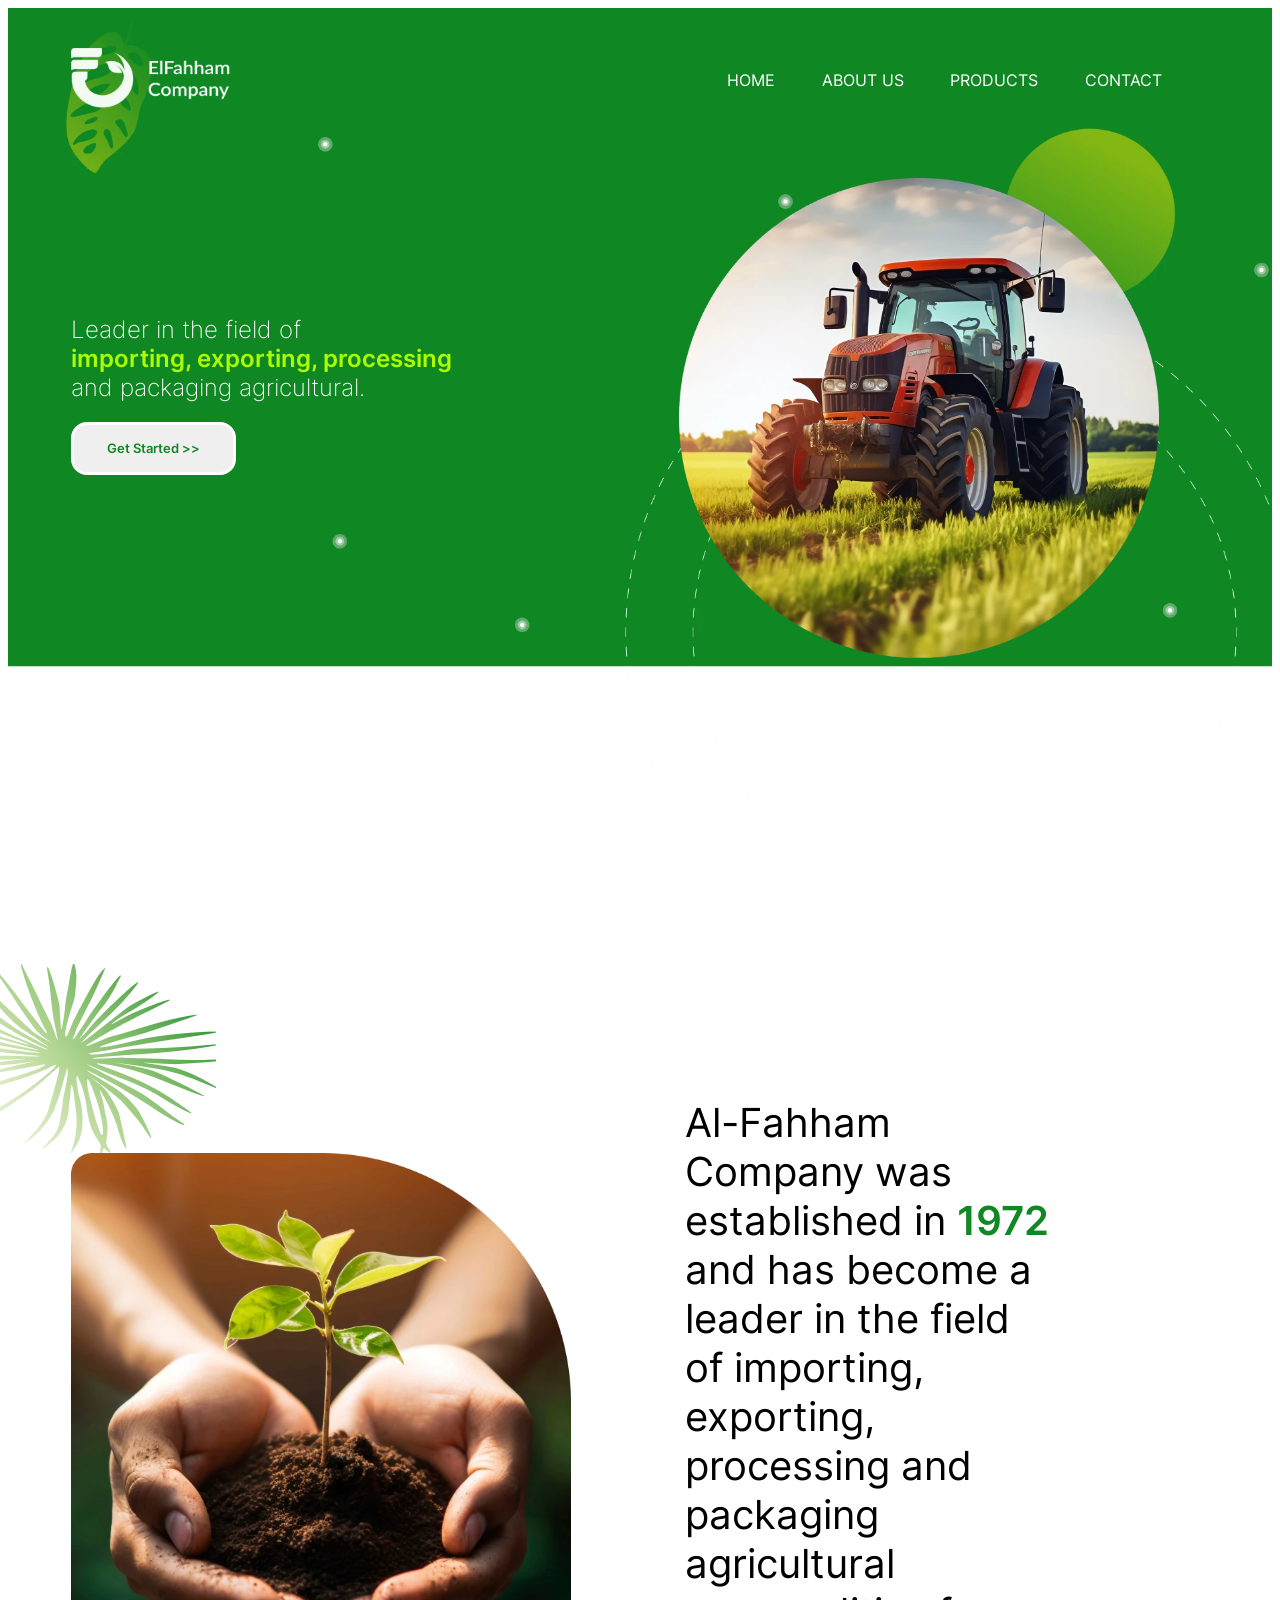
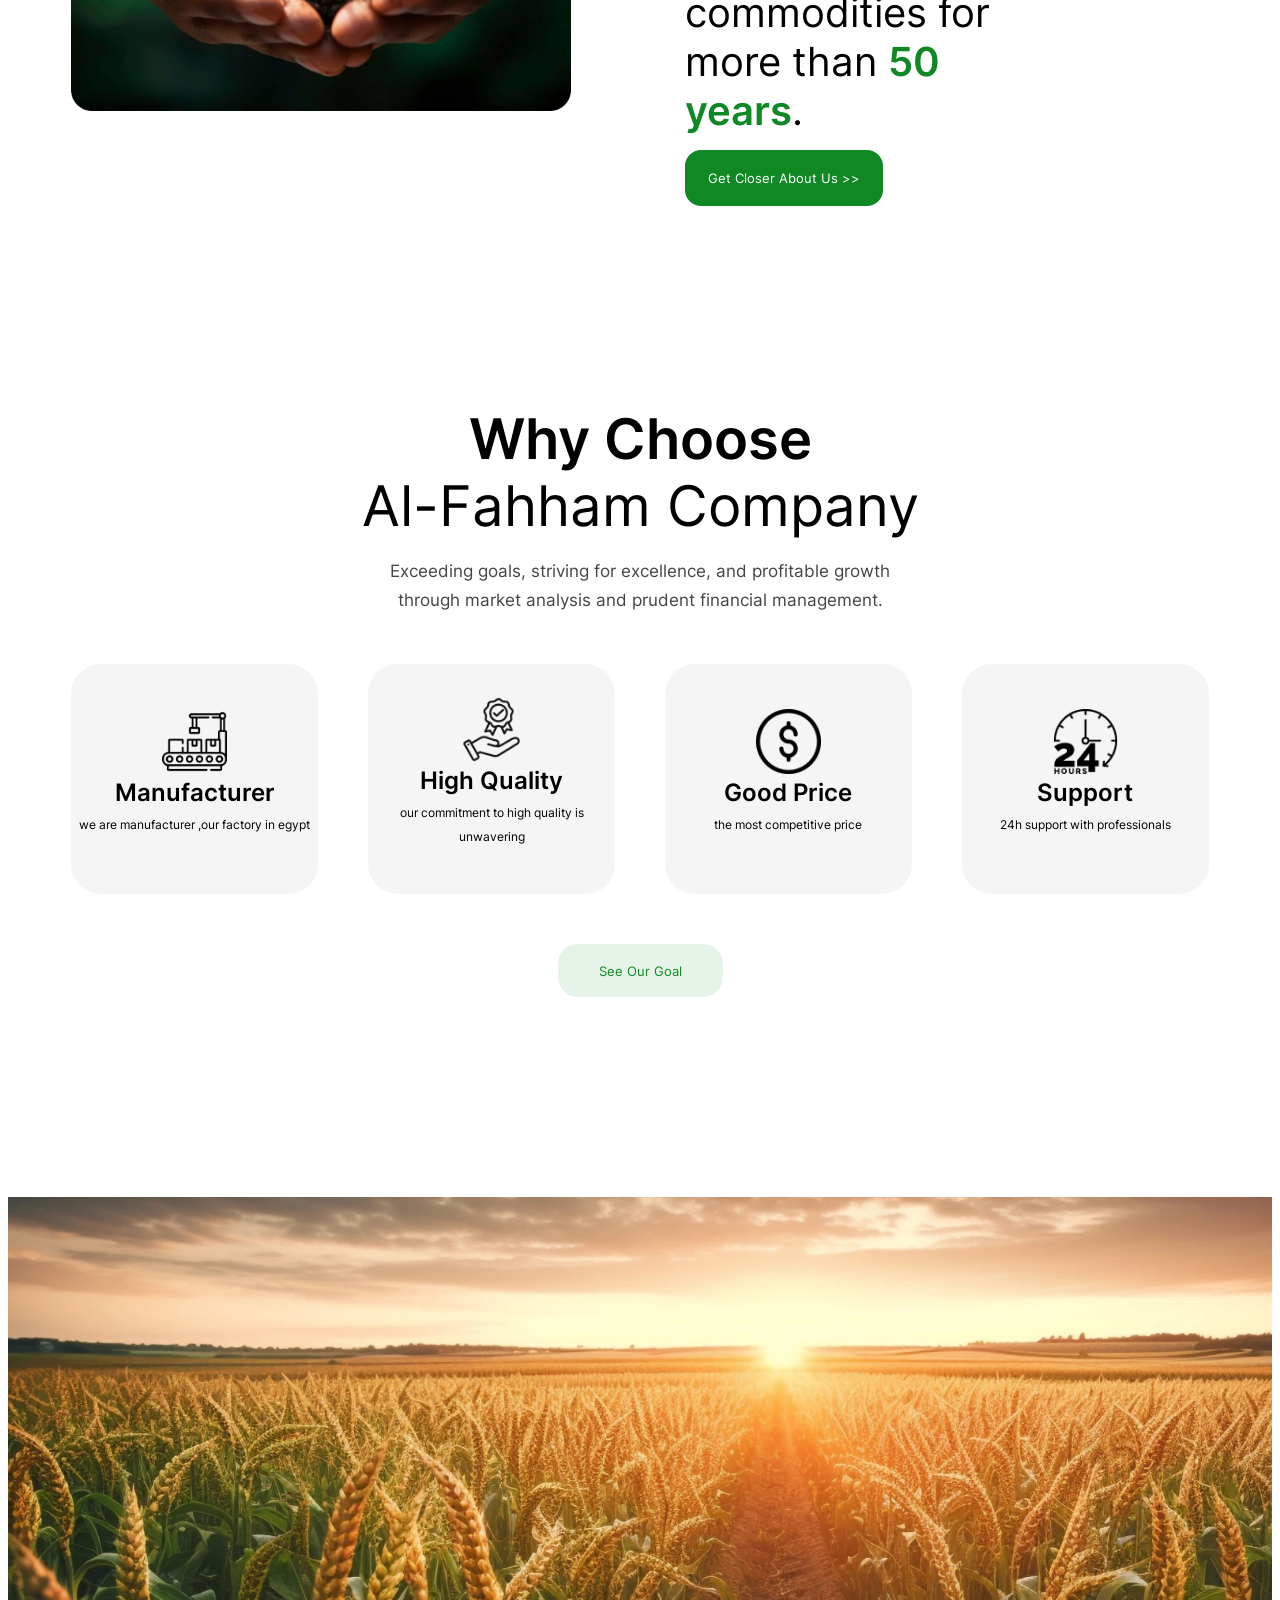
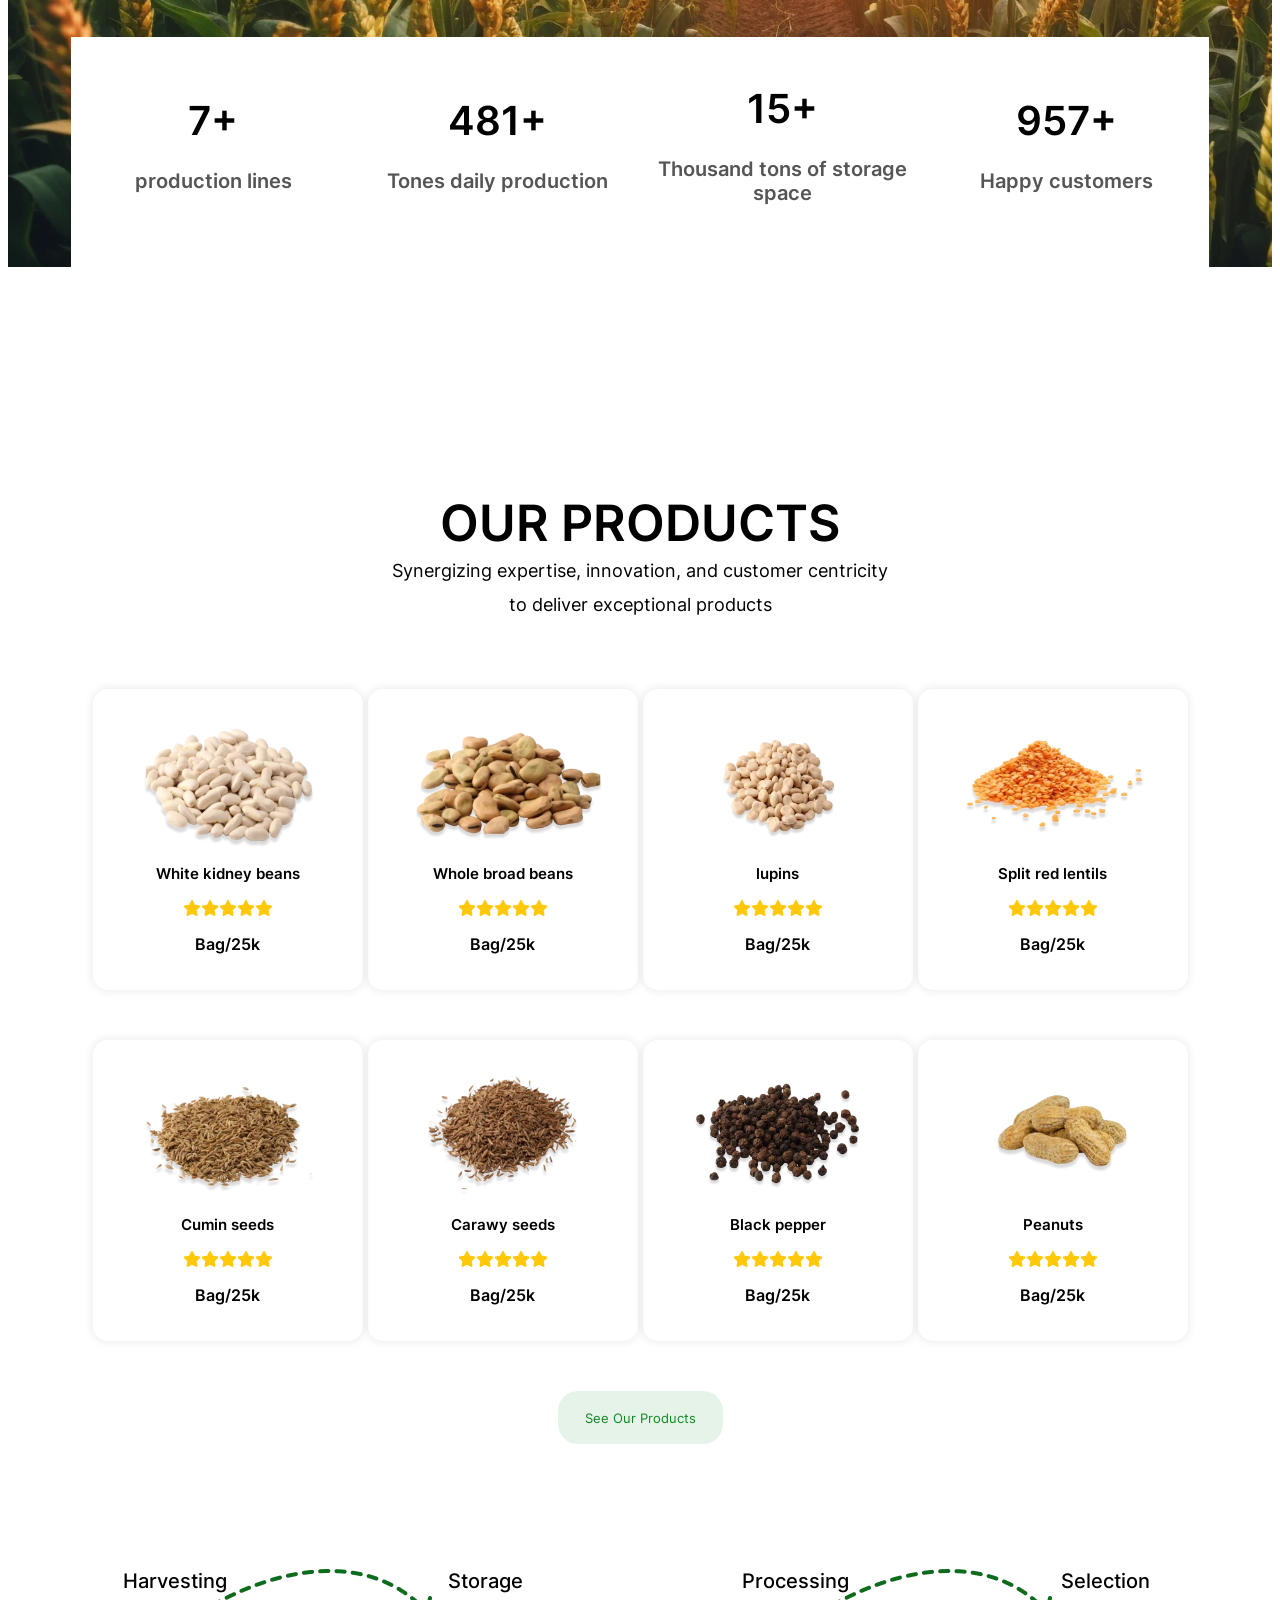
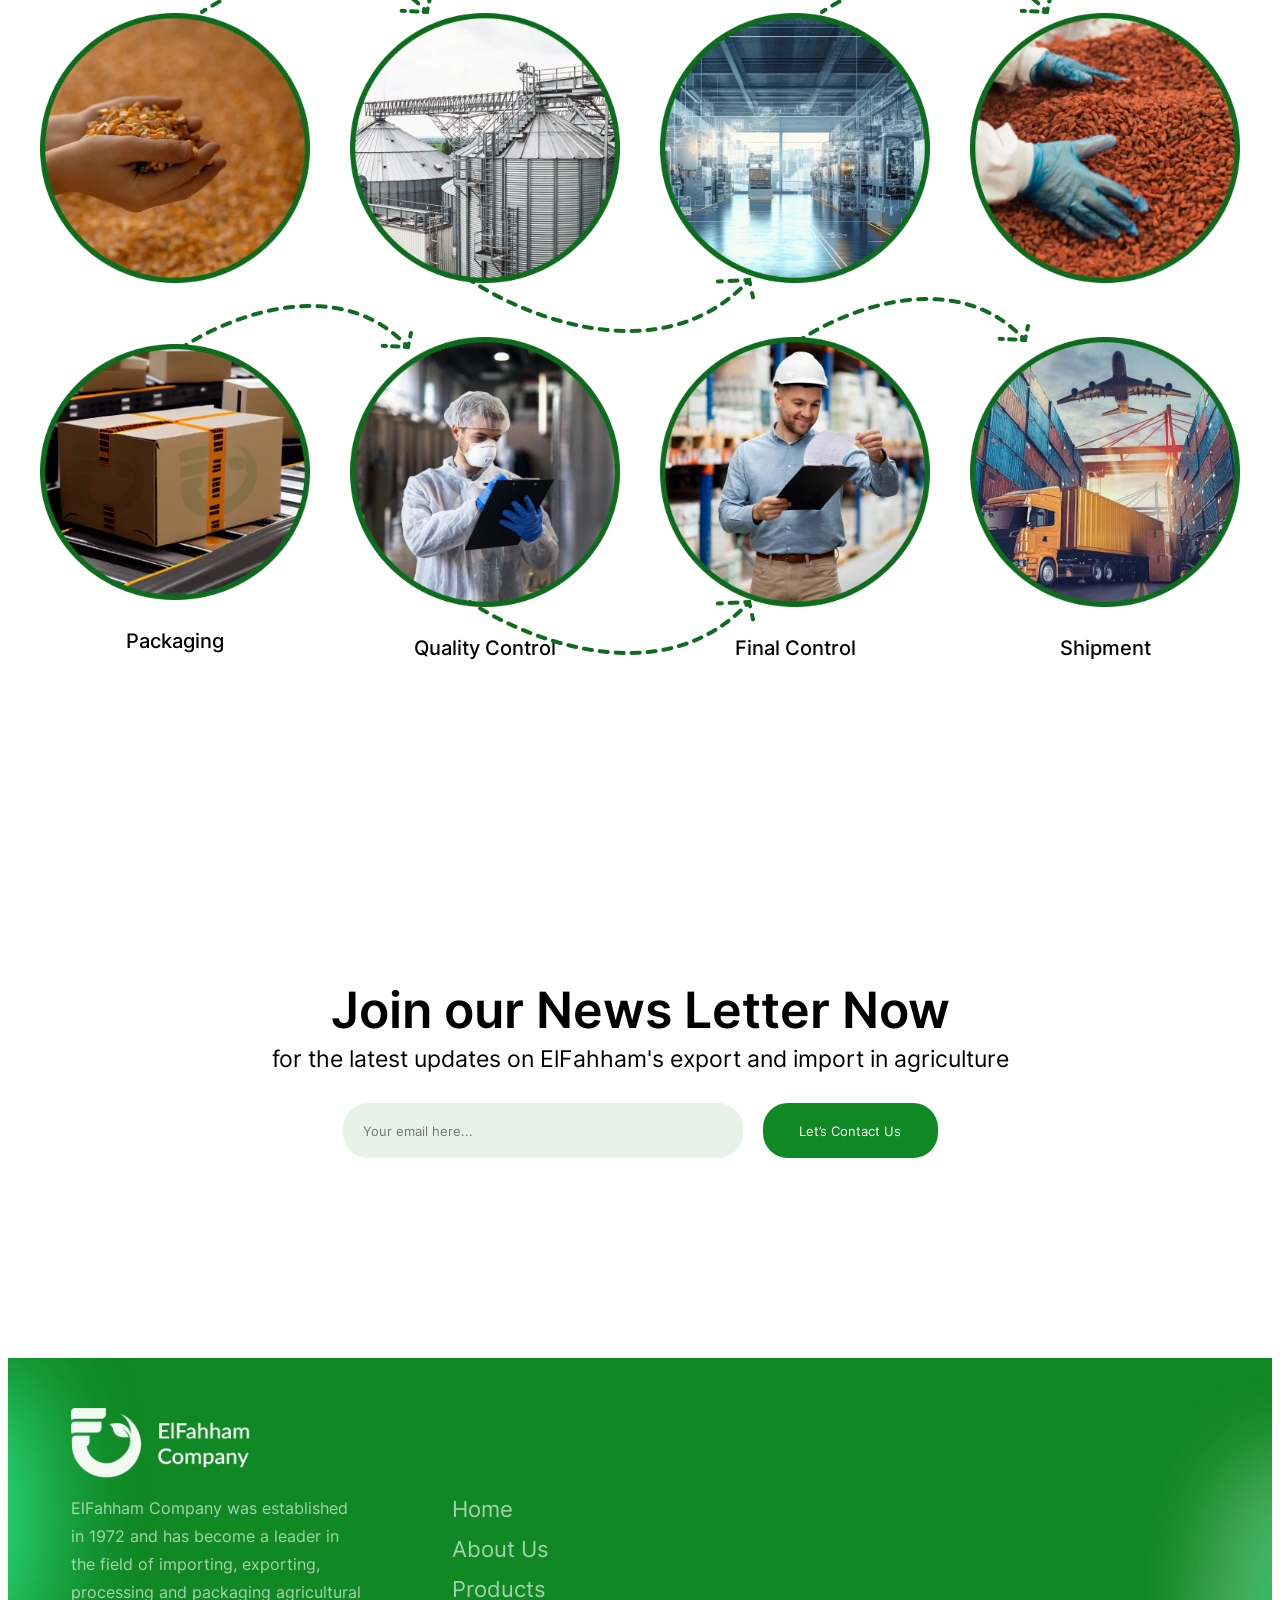
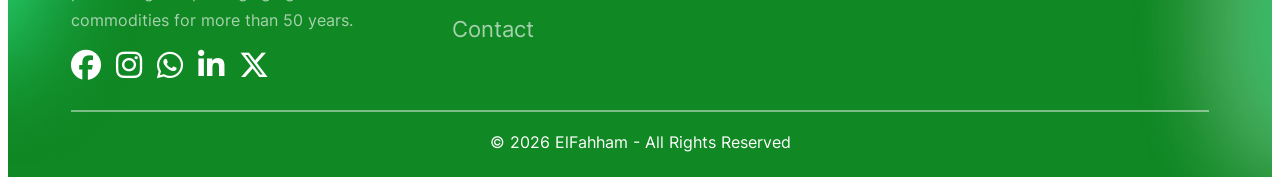
==== commit 33527da9: "Finish first logic step for products page & css code also" ====
--- a/home.html
+++ b/home.html
@@ -167,8 +167,16 @@
       <!-- end news letter -->
       <!-- start footer -->
       <footer>
-        <img class="left" src="images/footer-bright-left.webp" alt="footer-bright" />
-        <img class="right" src="images/footer-bright-right.webp" alt="footer-bright" />
+        <img
+          class="left"
+          src="images/footer-bright-left.webp"
+          alt="footer-bright"
+        />
+        <img
+          class="right"
+          src="images/footer-bright-right.webp"
+          alt="footer-bright"
+        />
         <div class="contanier">
           <div class="footer-content">
             <img src="images/logo.webp" alt="elfaham-logo" />
@@ -180,11 +188,25 @@
               commodities for more than 50 years.
             </p>
             <div class="links-holder">
-              <a href="https://www.facebook.com/elfahamcompany?mibextid=LQQJ4d"target="_blank"><i class="fa-brands fa-facebook"></i></a>
-              <a href="https://www.instagram.com/elfahham.eg?igsh=MWF6aDdzYW8yeTA0ZA%3D%3D"target="_blank"><i class="fa-brands fa-instagram"></i></a>
-              <a href="https://wa.me/+201500969698" target="_blank"><i class="fa-brands fa-whatsapp"></i></a>
-              <a href="" target="_blank"><i class="fa-brands fa-linkedin-in"></i></a>
-              <a href="https://twitter.com/elfahhameg?s=11" target="_blank"><i class="fa-brands fa-x-twitter"></i></a>
+              <a
+                href="https://www.facebook.com/elfahamcompany?mibextid=LQQJ4d"
+                target="_blank"
+                ><i class="fa-brands fa-facebook"></i
+              ></a>
+              <a
+                href="https://www.instagram.com/elfahham.eg?igsh=MWF6aDdzYW8yeTA0ZA%3D%3D"
+                target="_blank"
+                ><i class="fa-brands fa-instagram"></i
+              ></a>
+              <a href="https://wa.me/+201500969698" target="_blank"
+                ><i class="fa-brands fa-whatsapp"></i
+              ></a>
+              <a href="" target="_blank"
+                ><i class="fa-brands fa-linkedin-in"></i
+              ></a>
+              <a href="https://twitter.com/elfahhameg?s=11" target="_blank"
+                ><i class="fa-brands fa-x-twitter"></i
+              ></a>
             </div>
           </div>
           <div class="pages-holder">
@@ -204,6 +226,6 @@
       <!-- end footer -->
     </main>
     <!-- end main -->
-    <script src="index.js"></script>
+    <script src="js/index.js"></script>
   </body>
 </html>
--- a/css/home.css
+++ b/css/home.css
@@ -13,6 +13,7 @@
   font-display: swap;
 }
 * {
+  box-sizing: border-box;
   font-family: "Inter", sans-serif;
 }
 /* start components */
@@ -492,7 +493,7 @@
   border: none;
   padding: 15px 20px;
   width: 400px;
-  height: 25px;
+  height: 55px;
   border-radius: 25px;
   background-color: rgb(16 136 36 / 10%);
 }
